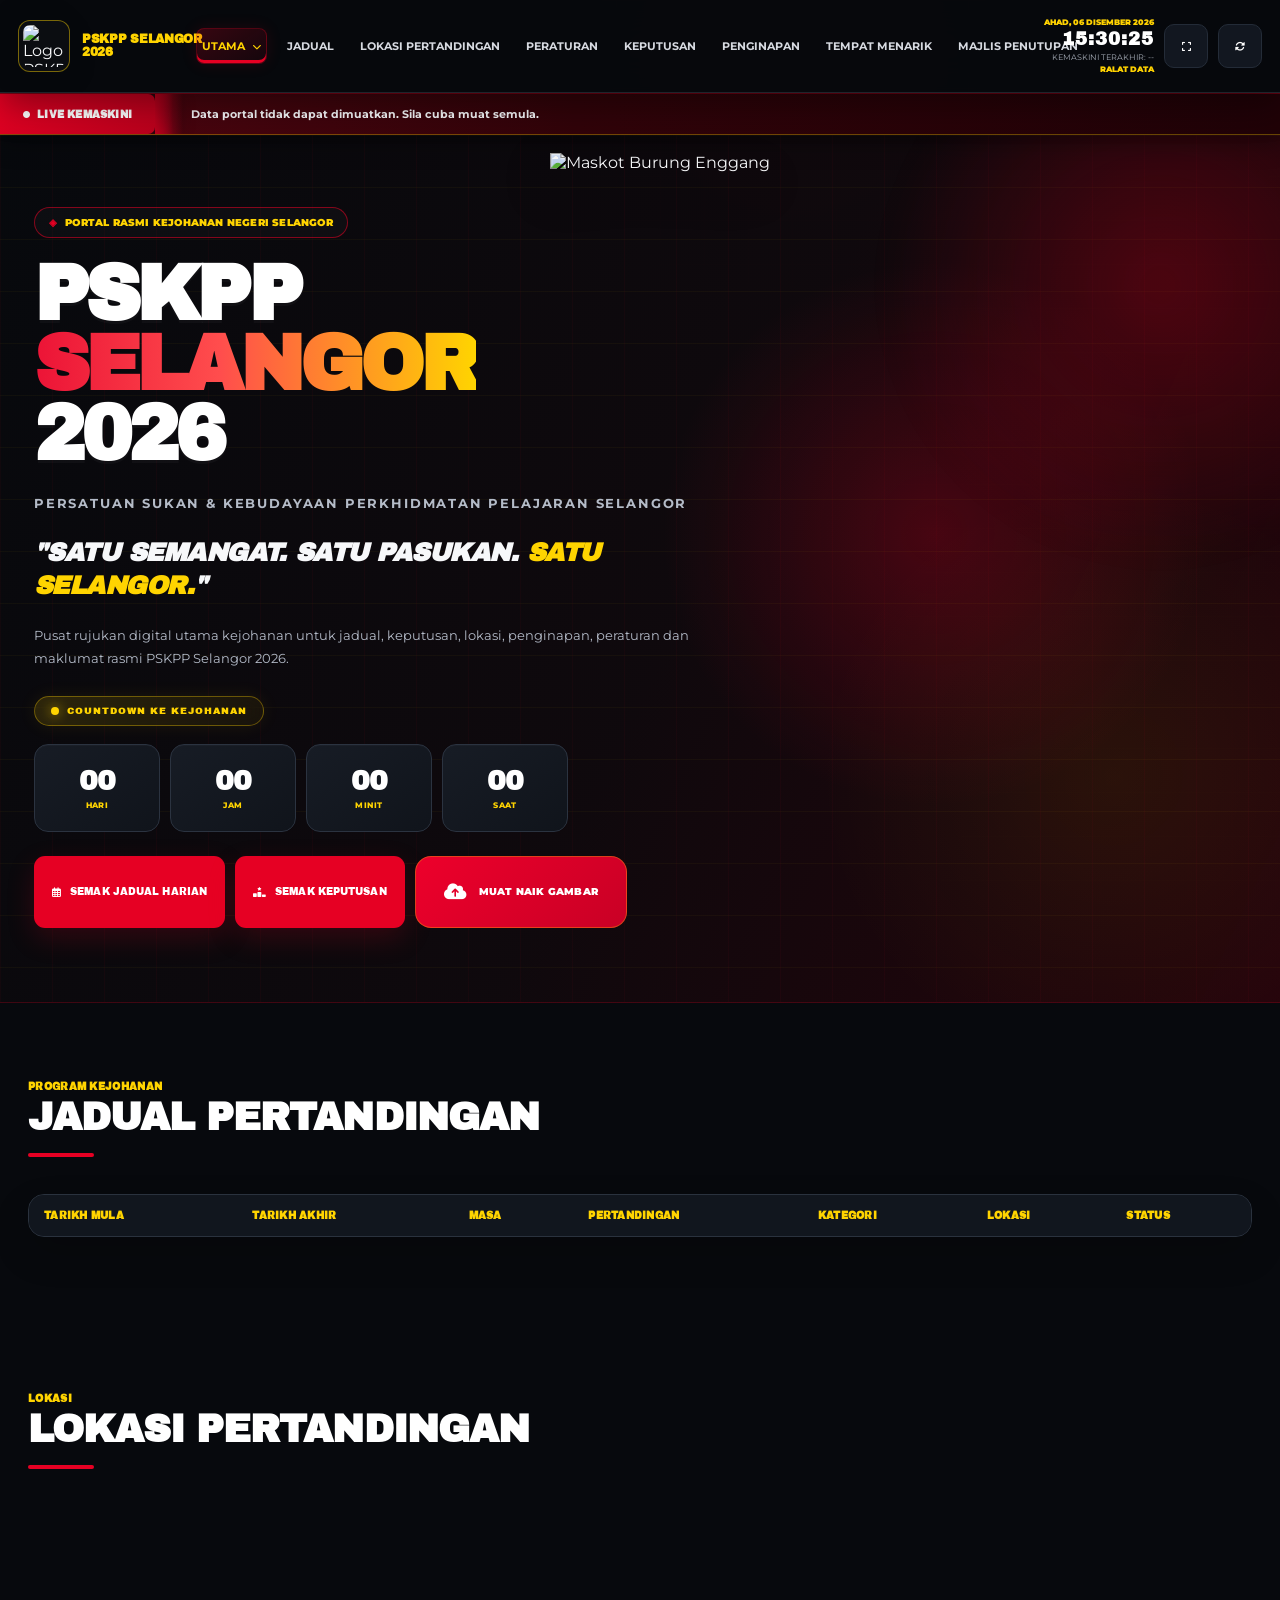
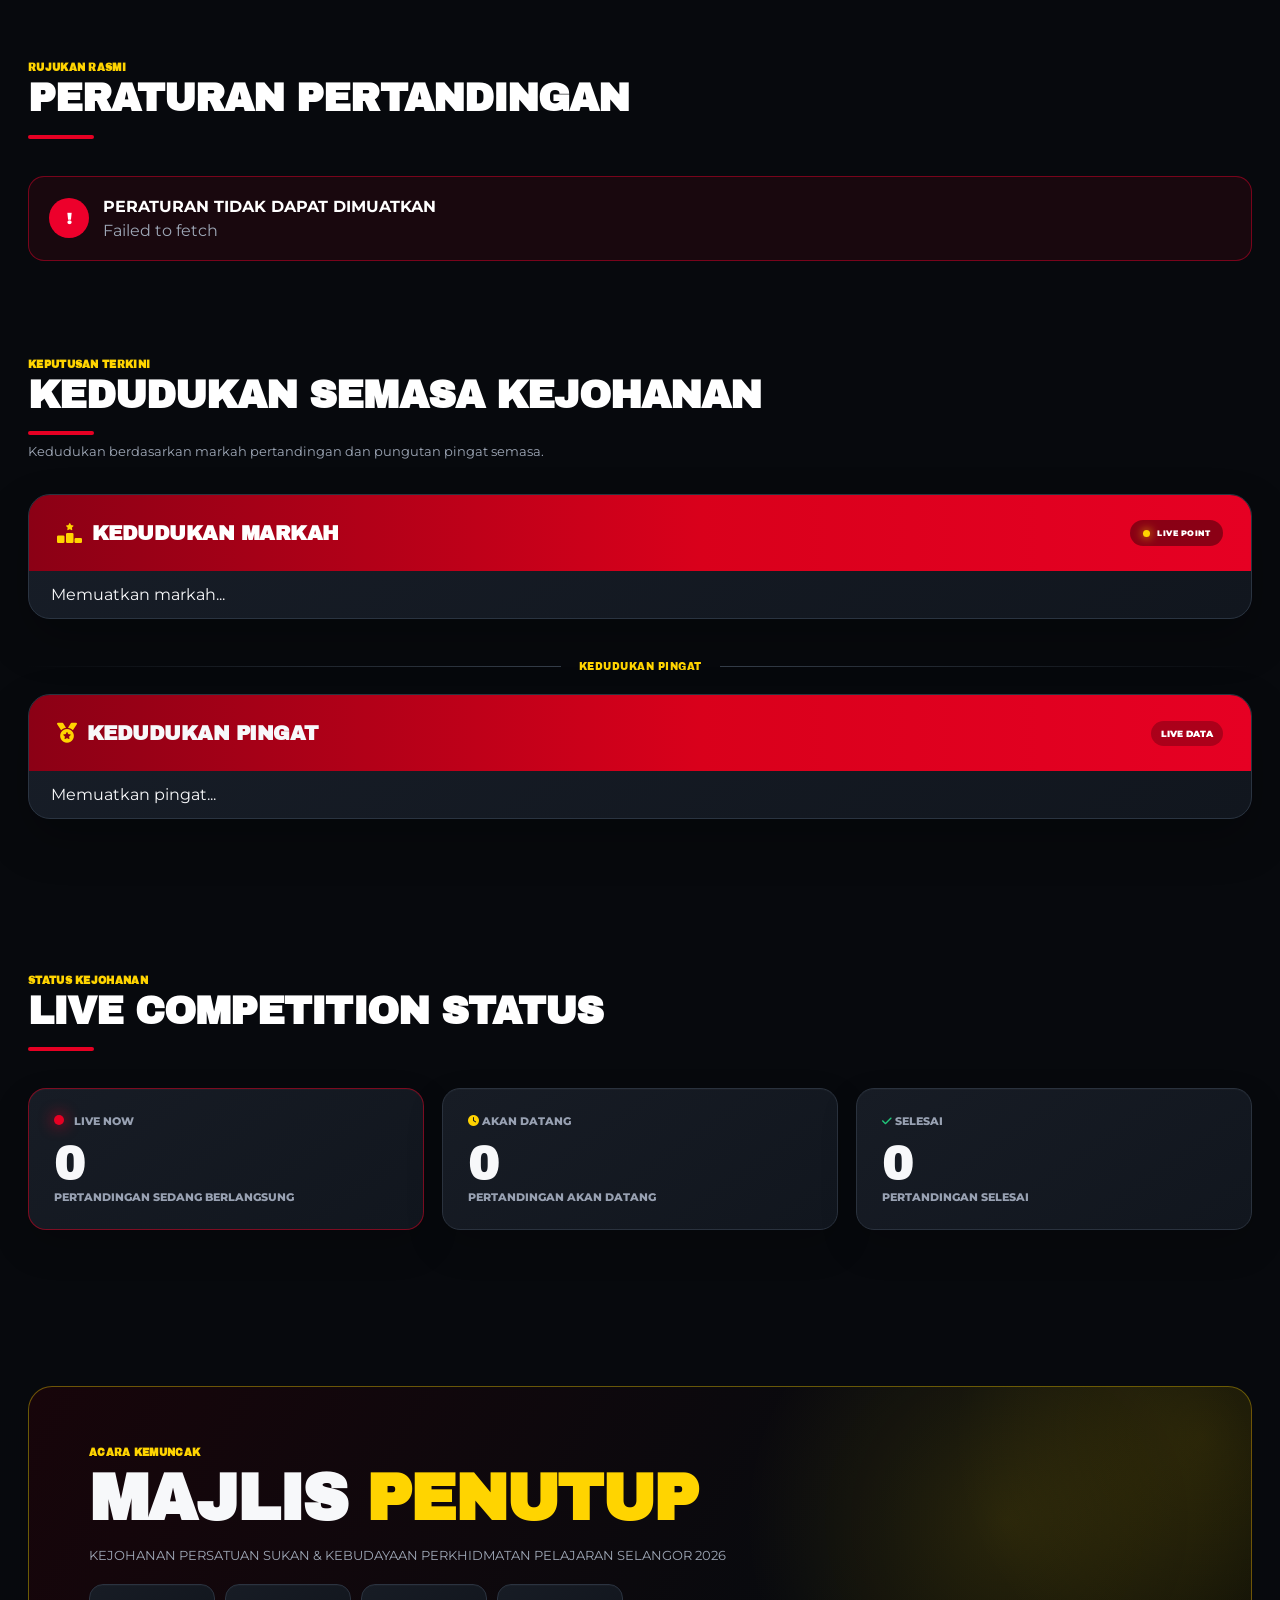
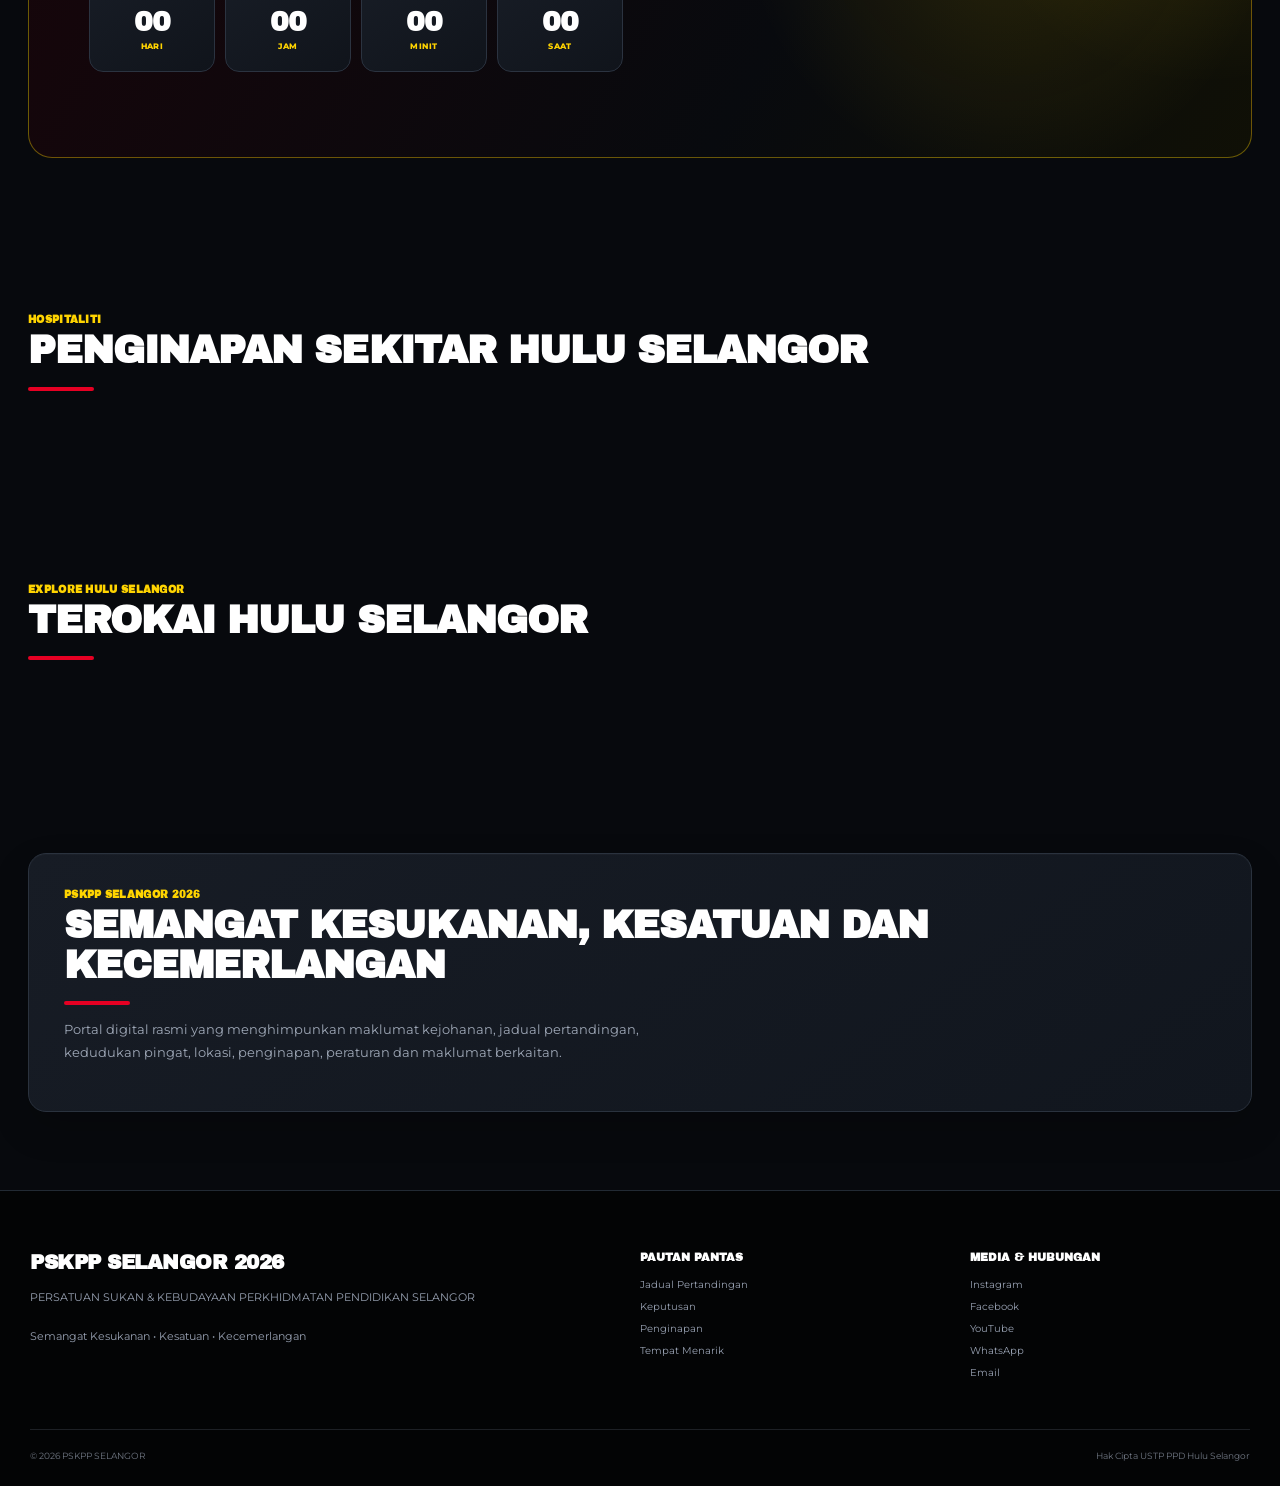
==== index.html @ d2228891 "Update index.html" ====
<!DOCTYPE html>

<html lang="ms">

<head>


  <meta charset="UTF-8">

  <meta name="viewport"
        content="width=device-width, initial-scale=1.0">

  <title>PSKPP SELANGOR 2026</title>

  <meta name="theme-color"
        content="#080A0F">

  <link rel="preconnect"
        href="https://fonts.googleapis.com">

  <link rel="preconnect"
        href="https://fonts.gstatic.com"
        crossorigin>

  <link href="https://fonts.googleapis.com/css2?family=Archivo+Black&family=Montserrat:wght@400;500;600;700;800;900&display=swap"
        rel="stylesheet">

  <link rel="stylesheet"
        href="https://cdnjs.cloudflare.com/ajax/libs/font-awesome/6.5.2/css/all.min.css">

<link rel="stylesheet" href="styles.css">
<link rel="stylesheet" href="rules.css">
<link rel="stylesheet" href="gallery.css">


<!-- GAYA KHUSUS SUBMENU UTAMA; TIDAK MENGUBAH styles.css -->
<style>
.pskpp-utama-menu { position:relative; display:flex; align-items:center; }
.pskpp-utama-link { display:inline-flex; align-items:center; gap:7px; }
.pskpp-utama-link .fa-chevron-down { font-size:9px; }
.pskpp-utama-dropdown {
  display:none; position:absolute; top:100%; left:0; z-index:9999;
  min-width:190px; padding:7px; background:#141922;
  border:1px solid rgba(255,212,0,.45); border-radius:10px;
  box-shadow:0 12px 26px rgba(0,0,0,.35);
}
.pskpp-utama-menu:hover .pskpp-utama-dropdown,
.pskpp-utama-menu:focus-within .pskpp-utama-dropdown { display:block; }
.main-nav .pskpp-utama-dropdown a {
  display:flex; align-items:center; gap:9px; padding:11px 12px;
  color:#ffd400; text-decoration:none; font-size:12px; font-weight:800;
  white-space:nowrap; border-radius:7px;
}
.main-nav .pskpp-utama-dropdown a:hover,
.main-nav .pskpp-utama-dropdown a:focus { background:rgba(255,212,0,.12); }
@media (max-width: 850px) {
  .pskpp-utama-menu { display:block; width:100%; }
  .pskpp-utama-dropdown {
    display:block; position:static; box-shadow:none;
    border:0; background:transparent; padding:0 0 0 12px;
    min-width:0;
  }
  .main-nav .pskpp-utama-dropdown a { font-size:12px; }
}
</style>

</head>


<body>


<!-- =====================================================
     HEADER
===================================================== -->

<header class="top-header">

  <div class="header-inner">

    <div class="brand">

      <img
  id="logo"
  class="brand-logo"
  src="https://drive.google.com/thumbnail?id=1MmjN7r1KJEkAQs1uYxjWOKMLKiEMuGg4&sz=w600"
  alt="Logo PSKPP Selangor 2026"
  loading="eager"
  fetchpriority="high"
>

        <div class="brand-title">
          PSKPP SELANGOR<br>
          2026
        </div>

      </div>

    </div>


    <div
      id="mobileMenu"
      class="mobile-menu"
      onclick="toggleMenu()">

      <i class="fa-solid fa-bars"></i>

    </div>


    <nav
  id="mainNav"
  class="main-nav">

  <!-- SUBMENU UTAMA: INFO PENTING (PDF GOOGLE DRIVE) -->
  <div class="pskpp-utama-menu">
    <a href="#utama" data-nav class="pskpp-utama-link">
      UTAMA <i class="fa-solid fa-chevron-down" aria-hidden="true"></i>
    </a>
    <div class="pskpp-utama-dropdown">
      <a href="info.html" class="pskpp-info-link">
        <i class="fa-solid fa-file-pdf" aria-hidden="true"></i>
        INFO PENTING
      </a>
    </div>
  </div>

  <a href="#jadual" data-nav>
    JADUAL
  </a>

  <a href="#venue" data-nav>
    LOKASI PERTANDINGAN
  </a>

  <a href="#peraturan" data-nav>
    PERATURAN
  </a>

  <a href="#keputusan" data-nav>
  KEPUTUSAN
</a>

  <a href="#penginapan" data-nav>
    PENGINAPAN
  </a>

  <a href="#tempat" data-nav>
    TEMPAT MENARIK
  </a>

  <a href="#penutup" data-nav>
    MAJLIS PENUTUPAN
  </a>

</nav>


    <div class="header-tools">

      <div class="clock-box">

        <div id="clockDate"
             class="clock-date">
          MEMUATKAN...
        </div>

        <div id="clockTime"
             class="clock-time">
          00:00:00
        </div>

        <div
  id="lastSync"
  style="
    font-size:8px;
    color:#A7ADB8;
    margin-top:2px;
  ">

  KEMASKINI TERAKHIR: --

</div>

<div
  id="syncStatus"
  style="
    font-size:8px;
    color:#FFD200;
    margin-top:2px;
    font-weight:800;
  ">

  AUTO-SYNC 30S

</div>

      </div>


      <button
        class="tool-btn"
        onclick="toggleFullscreen()"
        title="Paparan skrin penuh"
        aria-label="Paparan skrin penuh">

        <i class="fa-solid fa-expand"></i>

      </button>


      <button
        class="tool-btn"
        onclick="loadPortalData()"
        title="Muat semula data"
        aria-label="Muat semula data">

        <i class="fa-solid fa-rotate"></i>

      </button>

    </div>

  </div>

</header>


<!-- =====================================================
     NEWS TICKER
===================================================== -->

<section id="info"
         class="ticker">

  <div class="ticker-label">

    <i class="fa-solid fa-circle"
       style="font-size:7px;margin-right:7px">
    </i>

    LIVE KEMASKINI

  </div>


  <div class="ticker-window">

    <div id="tickerText"
         class="ticker-track">

      Memuatkan maklumat terkini...

    </div>

  </div>

</section>





<!-- =====================================================
     HERO
===================================================== -->

<main id="utama">

<section class="hero">

  <div class="hero-content">


    <div>

      <div class="hero-kicker">

        PORTAL RASMI KEJOHANAN NEGERI SELANGOR

      </div>


      <h1>
        PSKPP <span>SELANGOR</span><br>
        2026
      </h1>


      <div class="hero-org">

        PERSATUAN SUKAN & KEBUDAYAAN
        PERKHIDMATAN PELAJARAN SELANGOR

      </div>


      <div class="hero-slogan">

        "SATU SEMANGAT. SATU PASUKAN.
        <span>SATU SELANGOR.</span>"

      </div>

      <p class="hero-description">
        Pusat rujukan digital utama kejohanan untuk jadual, keputusan,
        lokasi, penginapan, peraturan dan maklumat rasmi PSKPP Selangor 2026.
      </p>

      <div
  id="eventStatus"
  class="event-status upcoming">

  COUNTDOWN KE KEJOHANAN

</div>

      <div class="countdown">

        <div class="time-card">

          <div id="days"
               class="time-number">
            00
          </div>

          <div class="time-label">
            HARI
          </div>

        </div>


        <div class="time-card">

          <div id="hours"
               class="time-number">
            00
          </div>

          <div class="time-label">
            JAM
          </div>

        </div>


        <div class="time-card">

          <div id="minutes"
               class="time-number">
            00
          </div>

          <div class="time-label">
            MINIT
          </div>

        </div>


        <div class="time-card">

          <div id="seconds"
               class="time-number">
            00
          </div>

          <div class="time-label">
            SAAT
          </div>

        </div>

      </div>

      <div class="hero-actions">

        <a class="hero-btn primary hero-quick-link" href="#jadual" aria-label="Semak jadual harian">
          <i class="fa-regular fa-calendar-days"></i>
          SEMAK JADUAL HARIAN
        </a>

        <a class="hero-btn primary hero-quick-link" href="#keputusan" aria-label="Semak keputusan">
          <i class="fa-solid fa-ranking-star"></i>
          SEMAK KEPUTUSAN
        </a>

  <!-- MUAT NAIK GAMBAR -->
  <button
    id="uploadPhotoBtn"
    class="gallery-upload-btn"
    type="button"
    aria-label="Muat naik gambar kejohanan">

    <i class="fa-solid fa-cloud-arrow-up"></i>

    <span>
      MUAT NAIK GAMBAR
    </span>

  </button>

</div>


    <div class="mascot-area">

      <div class="mascot-glow"></div>

 <img
  id="mascot"
  class="mascot"
  src="https://drive.google.com/thumbnail?id=1L2yv8dnALOXBXfp-MICV0wAuUsS2oMAT&sz=w1200"
  alt="Maskot Burung Enggang"
  loading="eager"
  fetchpriority="high"
>

      <div class="mascot-caption">
        MASKOT RASMI • PSKPP SELANGOR 2026
      </div>

    </div>

  </div>

</section>

<!-- =====================================================
     JADUAL
===================================================== -->

<section id="jadual"
         class="section">

  <div class="section-header">

    <div>

      <div class="section-kicker">
        PROGRAM KEJOHANAN
      </div>

      <div class="section-title">
        Jadual Pertandingan
      </div>

    </div>

  </div>


  <div class="filters">

    <input
      id="scheduleSearch"
      class="input-control"
      placeholder="Cari pertandingan..."
      oninput="renderSchedule()">


    <select
      id="filterSport"
      class="input-control"
      onchange="renderSchedule()">

      <option value="">
        Semua Pertandingan
      </option>

    </select>


    <select
      id="filterLocation"
      class="input-control"
      onchange="renderSchedule()">

      <option value="">
        Semua Lokasi
      </option>

    </select>


    <select
      id="filterDistrict"
      class="input-control"
      onchange="renderSchedule()">

      <option value="">
        Semua Daerah
      </option>

    </select>


    <select
      id="filterStatus"
      class="input-control"
      onchange="renderSchedule()">

      <option value="">
        Semua Status
      </option>

      <option value="LIVE">
        LIVE
      </option>

      <option value="AKAN DATANG">
        AKAN DATANG
      </option>

      <option value="SELESAI">
        SELESAI
      </option>

    </select>

  </div>


  <div class="table-wrapper">

    <table class="data-table">

      <thead>

        <tr>

          <th>TARIKH MULA</th>

          <th>TARIKH AKHIR</th>

          <th>MASA</th>

          <th>PERTANDINGAN</th>

          <th>KATEGORI</th>

          <th>LOKASI</th>

          <th>STATUS</th>

        </tr>

      </thead>

      <tbody id="scheduleBody">

      </tbody>

    </table>

  </div>

</section>

<!-- =====================================================
     VENUES
===================================================== -->

<section id="venue"
         class="section">

  <div class="section-header">

    <div>

      <div class="section-kicker">
        LOKASI
      </div>

      <div class="section-title">
        Lokasi Pertandingan
      </div>

    </div>

  </div>


  <div class="content-grid"
       id="venueGrid">

  </div>

</section>

<!-- =====================================================
     RULES
===================================================== -->

<section id="peraturan"
         class="section">

  <div class="section-header">

    <div>

      <div class="section-kicker">
        RUJUKAN RASMI
      </div>

      <div class="section-title">
        Peraturan Pertandingan
      </div>

    </div>

  </div>

  <!-- SCORECARD PERATURAN -->
  <div class="rules-grid"
     id="rulesCards">

    <div class="rules-loading">
      Memuatkan peraturan pertandingan...
    </div>

  </div>

</section>

<!-- =====================================================
     KEPUTUSAN TERKINI
     1. KEDUDUKAN MARKAH / POINT
     2. KEDUDUKAN PINGAT
===================================================== -->

<section id="keputusan"
         class="section results-section"
         style="padding-top:20px">

  <div class="section-header">

    <div>

      <div class="section-kicker">
        KEPUTUSAN TERKINI
      </div>

      <div class="section-title">
        Kedudukan Semasa Kejohanan
      </div>

      <div class="section-desc">
        Kedudukan berdasarkan markah pertandingan dan pungutan pingat semasa.
      </div>

    </div>

  </div>


  <!-- =================================================
       KEDUDUKAN MARKAH / POINT
  ================================================== -->

  <div class="result-block point-wrapper">

    <div class="result-header point-header">

      <h3>
        <i class="fa-solid fa-ranking-star"></i>
        KEDUDUKAN MARKAH
      </h3>

      <div class="result-live">
        <span></span>
        LIVE POINT
      </div>

    </div>


    <div id="pointList"
         class="point-list">

      Memuatkan markah...

    </div>

  </div>


  <!-- =================================================
       PEMISAH
  ================================================== -->

  <div class="result-divider">

    <span></span>

    KEDUDUKAN PINGAT

    <span></span>

  </div>


  <!-- =================================================
       KEDUDUKAN PINGAT
  ================================================== -->

  <div class="medal-wrapper">

    <div class="medal-header">

      <h3>
        <i class="fa-solid fa-medal"></i>
        KEDUDUKAN PINGAT
      </h3>

      <div class="medal-live">
        LIVE DATA
      </div>

    </div>


    <div id="medalList"
         class="medal-list">

      Memuatkan pingat...

    </div>

  </div>

</section>

<!-- =====================================================
     LIVE STATUS
===================================================== -->

<section class="section">

  <div class="section-header">

    <div>

      <div class="section-kicker">
        STATUS KEJOHANAN
      </div>

      <div class="section-title">
        Live Competition Status
      </div>

    </div>

  </div>


  <div class="status-grid">


    <div class="status-card live">

      <div class="status-label">

        <span class="status-dot"></span>

        LIVE NOW

      </div>

      <div id="liveCount"
           class="status-number">
        0
      </div>

      <div class="status-label">
        PERTANDINGAN SEDANG BERLANGSUNG
      </div>

    </div>


    <div class="status-card">

      <div class="status-label">

        <i class="fa-solid fa-clock"
           style="color:#FFD200">
        </i>

        AKAN DATANG

      </div>

      <div id="upcomingCount"
           class="status-number">
        0
      </div>

      <div class="status-label">
        PERTANDINGAN AKAN DATANG
      </div>

    </div>


    <div class="status-card">

      <div class="status-label">

        <i class="fa-solid fa-check"
           style="color:#20c77a">
        </i>

        SELESAI

      </div>

      <div id="completedCount"
           class="status-number">
        0
      </div>

      <div class="status-label">
        PERTANDINGAN SELESAI
      </div>

    </div>

  </div>

</section>
<!-- =====================================================
     CLOSING CEREMONY
===================================================== -->

<section id="penutup"
         class="section">

  <div class="closing">

    <div class="section-kicker">
      ACARA KEMUNCAK
    </div>

    <div class="closing-title">

      MAJLIS
      <span>PENUTUP</span>

    </div>

    <p class="section-desc">

      KEJOHANAN PERSATUAN SUKAN & KEBUDAYAAN
      PERKHIDMATAN PELAJARAN SELANGOR 2026

    </p>


    <div class="countdown">

      <div class="time-card">

        <div id="closeDays"
             class="time-number">
          00
        </div>

        <div class="time-label">
          HARI
        </div>

      </div>


      <div class="time-card">

        <div id="closeHours"
             class="time-number">
          00
        </div>

        <div class="time-label">
          JAM
        </div>

      </div>


      <div class="time-card">

        <div id="closeMinutes"
             class="time-number">
          00
        </div>

        <div class="time-label">
          MINIT
        </div>

      </div>


      <div class="time-card">

        <div id="closeSeconds"
             class="time-number">
          00
        </div>

        <div class="time-label">
          SAAT
        </div>

      </div>

    </div>


    <div id="closingInfo"
         style="margin-top:25px">

    </div>

  </div>

</section>



<!-- =====================================================
     ACCOMMODATION
===================================================== -->

<section id="penginapan"
         class="section">

  <div class="section-header">

    <div>

      <div class="section-kicker">
        HOSPITALITI
      </div>

      <div class="section-title">
        Penginapan Sekitar Hulu Selangor
      </div>

    </div>

  </div>


  <div class="content-grid"
       id="accommodationGrid">

  </div>

</section>



<!-- =====================================================
     PLACES
===================================================== -->

<section id="tempat"
         class="section">

  <div class="section-header">

    <div>

      <div class="section-kicker">
        EXPLORE HULU SELANGOR
      </div>

      <div class="section-title">
        Terokai Hulu Selangor
      </div>

    </div>

  </div>


  <div class="content-grid"
       id="placesGrid">

  </div>

</section>





<!-- =====================================================
     INFO
===================================================== -->

<section id="info-kejohanan"
         class="section">

  <div class="glass-card"
       style="padding:35px">

    <div class="section-kicker">
      PSKPP SELANGOR 2026
    </div>

    <div class="section-title">
      Semangat Kesukanan, Kesatuan dan Kecemerlangan
    </div>

    <p class="section-desc">

      Portal digital rasmi yang menghimpunkan
      maklumat kejohanan, jadual pertandingan,
      kedudukan pingat, lokasi, penginapan,
      peraturan dan maklumat berkaitan.

    </p>

  </div>

</section>

</main>



<!-- =====================================================
     FOOTER
===================================================== -->

<footer class="footer">

  <div class="footer-inner">


    <div>

      <div class="footer-brand">
        PSKPP SELANGOR 2026
      </div>

      <div class="footer-desc">

        PERSATUAN SUKAN & KEBUDAYAAN
        PERKHIDMATAN PENDIDIKAN SELANGOR

        <br><br>

        Semangat Kesukanan • Kesatuan • Kecemerlangan

      </div>

    </div>


    <div>

      <div class="footer-title">
        PAUTAN PANTAS
      </div>

      <div class="footer-links">

        <a href="#jadual">
          Jadual Pertandingan
        </a>

        <a href="#keputusan">
          Keputusan
        </a>

        <a href="#penginapan">
          Penginapan
        </a>

        <a href="#tempat">
          Tempat Menarik
        </a>

      </div>

    </div>


    <div>

      <div class="footer-title">
        MEDIA & HUBUNGAN
      </div>

      <div class="footer-links">

        <a id="instagramLink"
           href="#"
           target="_blank">
          Instagram
        </a>

        <a id="facebookLink"
           href="#"
           target="_blank">
          Facebook
        </a>

        <a id="youtubeLink"
           href="#"
           target="_blank">
          YouTube
        </a>

        <a id="whatsappLink"
           href="#"
           target="_blank">
          WhatsApp
        </a>

        <a id="emailLink"
           href="#">
          Email
        </a>

      </div>

    </div>

  </div>


  <div class="copyright">

    <div>
      © 2026 PSKPP SELANGOR
    </div>

    <div>
      Hak Cipta USTP PPD Hulu Selangor
    </div>

  </div>

</footer>

<script src="script.js"></script>
<script src="rules.js"></script>
<script src="gallery.js"></script>

</body>

</html>
---- styles.css ----
:root {
  --red: #D9001B;
  --deep-red: #8B0015;
  --yellow: #FFD200;

  --dark: #080A0F;
  --dark2: #11141B;
  --card: #181B22;

  --white: #FFFFFF;
  --muted: #A7ADB8;

  --border: rgba(255,255,255,.08);

  --gold: #FFD700;
  --silver: #C9CED6;
  --bronze: #CD7F32;
}

* {
  box-sizing: border-box;
}

html {
  scroll-behavior: smooth;
}

body {

  margin: 0;

  font-family:
    'Montserrat',
    'Poppins',
    Arial,
    sans-serif;

  background:
    radial-gradient(
      circle at 20% 0%,
      rgba(217,0,27,.12),
      transparent 35%
    ),
    var(--dark);

  color: var(--white);

  overflow-x: hidden;
}


/* ======================================
   SCROLLBAR
====================================== */

::-webkit-scrollbar {
  width: 8px;
}

::-webkit-scrollbar-track {
  background: var(--dark);
}

::-webkit-scrollbar-thumb {
  background: var(--red);
  border-radius: 20px;
}


/* ======================================
   HEADER
====================================== */

.top-header {

  position: sticky;

  top: 0;

  z-index: 9999;

  background:
    rgba(8,10,15,.94);

  backdrop-filter:
    blur(18px);

  border-bottom:
    1px solid var(--border);

  box-shadow:
    0 10px 40px rgba(0,0,0,.35);
}

.header-inner {

  max-width: 1500px;

  margin: auto;

  min-height: 82px;

  display: flex;

  align-items: center;

  justify-content: space-between;

  gap: 20px;

  padding: 10px 25px;
}


/* LOGO */

.brand {

  display: flex;

  align-items: center;

  gap: 13px;

  min-width: 280px;
}

.brand-logo {

  width: 60px;

  height: 60px;

  object-fit: contain;

  filter:
    drop-shadow(
      0 0 12px
      rgba(255,210,0,.25)
    );
}

.brand-title {

  font-weight: 900;

  font-size: 17px;

  letter-spacing: .5px;
}

.brand-subtitle {

  color: var(--muted);

  font-size: 9px;

  line-height: 1.5;

  letter-spacing: .5px;
}


/* NAVIGATION */

/* ======================================
   NAVIGATION ACTIVE + STICKY OFFSET
====================================== */

.main-nav a.active {
  color: var(--yellow);
  background: rgba(217,0,27,.16);
  box-shadow: inset 0 -2px 0 var(--yellow);
}

section[id],
main[id] {
  scroll-margin-top: 96px;
}



.main-nav {

  display: flex;

  align-items: center;

  justify-content: center;

  gap: 4px;

  flex: 1;
}

.main-nav a {

  color: #dce0e7;

  text-decoration: none;

  font-size: 11px;

  font-weight: 700;

  padding: 10px 9px;

  border-radius: 8px;

  transition: .25s;
}

.main-nav a:hover {

  background:
    rgba(217,0,27,.15);

  color: var(--yellow);
}


/* HEADER TOOLS */

.header-tools {

  display: flex;

  align-items: center;

  gap: 8px;
}

.clock-box {

  text-align: right;

  min-width: 145px;
}

.clock-date {

  font-size: 9px;

  color: var(--muted);

  font-weight: 700;
}

.clock-time {

  font-size: 19px;

  font-weight: 900;

  color: var(--yellow);

  letter-spacing: 1px;
}

.tool-btn {

  border: 1px solid var(--border);

  background:
    rgba(255,255,255,.04);

  color: white;

  border-radius: 8px;

  padding: 10px 12px;

  cursor: pointer;

  font-size: 10px;

  font-weight: 800;

  transition: .25s;
}

.tool-btn:hover {

  background: var(--red);

  border-color: var(--red);

  transform: translateY(-2px);
}


/* ======================================
   HERO
====================================== */

.hero {

  min-height: 600px;

  position: relative;

  overflow: hidden;

  display: flex;

  align-items: center;

  background:

    linear-gradient(
      110deg,
      #080A0F 0%,
      #11141B 45%,
      #25050A 100%
    );
}

.hero::before {

  content: "";

  position: absolute;

  inset: 0;

  background:

    repeating-linear-gradient(
      135deg,
      transparent 0,
      transparent 80px,
      rgba(217,0,27,.08) 81px,
      rgba(217,0,27,.08) 83px
    );

  opacity: .8;
}

.hero::after {

  content: "";

  position: absolute;

  width: 600px;

  height: 600px;

  right: -180px;

  top: -150px;

  background:
    radial-gradient(
      circle,
      rgba(217,0,27,.28),
      transparent 65%
    );

  filter: blur(15px);
}

.hero-content {

  position: relative;

  z-index: 2;

  max-width: 1500px;

  width: 100%;

  margin: auto;

  padding: 70px 30px;

  display: grid;

  grid-template-columns:
    1.1fr .9fr;

  align-items: center;
}

.hero-kicker {

  color: var(--yellow);

  font-weight: 900;

  font-size: 12px;

  letter-spacing: 3px;

  margin-bottom: 18px;
}

.hero h1 {

  font-size:
    clamp(38px, 5vw, 76px);

  line-height: .95;

  margin: 0;

  font-weight: 900;

  max-width: 850px;

  text-transform: uppercase;
}

.hero h1 span {

  color: var(--red);

  text-shadow:
    0 0 25px
    rgba(217,0,27,.35);
}

.hero-org {

  color: #d6d9df;

  font-size: 14px;

  margin-top: 22px;

  max-width: 650px;

  line-height: 1.7;
}

.hero-slogan {

  margin-top: 25px;

  font-size: 20px;

  font-weight: 900;

  letter-spacing: 1px;
}

.hero-slogan span {

  color: var(--yellow);
}


/* MASCOT */

.mascot-area {

  position: relative;

  display: flex;

  justify-content: center;

  align-items: center;
}

.mascot-glow {

  position: absolute;

  width: 400px;

  height: 400px;

  border-radius: 50%;

  background:
    radial-gradient(
      circle,
      rgba(255,210,0,.15),
      transparent 65%
    );

  filter: blur(20px);
}

.mascot {

  position: relative;

  width: min(470px, 80vw);

  max-height: 480px;

  object-fit: contain;

  z-index: 2;

  animation:
    floatingMascot 5s
    ease-in-out
    infinite;

  filter:
    drop-shadow(
      0 25px 35px
      rgba(0,0,0,.55)
    );
}

@keyframes floatingMascot {

  0%,100% {
    transform: translateY(0);
  }

  50% {
    transform: translateY(-12px);
  }
}


/* ======================================
   COUNTDOWN
====================================== */

.countdown {

  display: grid;

  grid-template-columns:
    repeat(4, minmax(80px, 130px));

  gap: 10px;

  margin-top: 35px;
}

.time-card {

  background:
    linear-gradient(
      145deg,
      rgba(255,255,255,.08),
      rgba(255,255,255,.025)
    );

  border:
    1px solid
    rgba(255,255,255,.1);

  border-radius: 12px;

  padding: 15px;

  text-align: center;

  backdrop-filter: blur(12px);
}

.time-number {

  font-size: 30px;

  font-weight: 900;

  color: white;
}

.time-label {

  font-size: 9px;

  color: var(--yellow);

  font-weight: 800;

  letter-spacing: 1px;
}


/* ======================================
   TICKER
====================================== */

.ticker {

  background: var(--red);

  height: 46px;

  display: flex;

  align-items: center;

  overflow: hidden;

  border-bottom:
    2px solid
    var(--yellow);
}

.ticker-label {

  position: relative;
  z-index: 3;
  flex-shrink: 0;

  background: var(--yellow);

  color: #111;

  height: 100%;

  padding: 0 22px;

  display: flex;

  align-items: center;

  font-size: 11px;

  font-weight: 900;
}



.ticker-window {
  flex: 1;
  min-width: 0;
  height: 100%;
  overflow: hidden;
  position: relative;
  display: flex;
  align-items: center;
}

.ticker-window::before {
  content: "";
  position: absolute;
  left: 0;
  top: 0;
  bottom: 0;
  width: 18px;
  z-index: 2;
  pointer-events: none;
  background: linear-gradient(90deg, var(--red), transparent);
}


.ticker-track {

  display: inline-block;
  width: max-content;
  padding-left: 100%;
  white-space: nowrap;

  animation:
    tickerMove 35s
    linear
    infinite;

  font-size: 12px;

  font-weight: 700;
}

@keyframes tickerMove {

  from {
    transform: translateX(0);
  }

  to {
    transform: translateX(-100%);
  }
}


/* ======================================
   GENERAL SECTION
====================================== */

.section {

  max-width: 1500px;

  margin: auto;

  padding: 75px 30px;
}

.section-header {

  display: flex;

  justify-content: space-between;

  align-items: end;

  gap: 20px;

  margin-bottom: 30px;
}

.section-kicker {

  color: var(--red);

  font-size: 11px;

  font-weight: 900;

  letter-spacing: 2px;
}

.section-title {

  font-size:
    clamp(25px,3vw,42px);

  font-weight: 900;

  margin: 5px 0;
}

.section-desc {

  color: var(--muted);

  max-width: 650px;

  font-size: 13px;

  line-height: 1.7;
}


/* ======================================
   QUICK ACCESS
====================================== */

.quick-grid {

  display: grid;

  grid-template-columns:
    repeat(7, 1fr);

  gap: 14px;
}

.quick-card {

  min-height: 145px;

  background:
    linear-gradient(
      145deg,
      #181B22,
      #101217
    );

  border:
    1px solid var(--border);

  border-radius: 15px;

  padding: 20px;

  text-decoration: none;

  color: white;

  position: relative;

  overflow: hidden;

  transition:
    transform .3s,
    border .3s,
    box-shadow .3s;
}

.quick-card::after {

  content: "";

  position: absolute;

  width: 80px;

  height: 80px;

  background: var(--red);

  opacity: .08;

  border-radius: 50%;

  right: -30px;

  bottom: -30px;
}

.quick-card:hover {

  transform: translateY(-6px);

  border-color:
    rgba(217,0,27,.6);

  box-shadow:
    0 15px 45px
    rgba(217,0,27,.15);
}

.quick-icon {

  font-size: 30px;

  margin-bottom: 18px;

  color: var(--yellow);
}

.quick-title {

  font-size: 12px;

  font-weight: 900;
}


/* ======================================
   GLASS CARD
====================================== */

.glass-card {

  background:
    linear-gradient(
      145deg,
      rgba(255,255,255,.06),
      rgba(255,255,255,.025)
    );

  border:
    1px solid var(--border);

  border-radius: 18px;

  box-shadow:
    0 20px 60px
    rgba(0,0,0,.25);

  backdrop-filter:
    blur(12px);
}


/* ======================================
   MEDAL STANDING
====================================== */

.medal-wrapper {

  background:
    linear-gradient(
      135deg,
      #0e1016,
      #181B22
    );

  border-radius: 20px;

  overflow: hidden;

  border:
    1px solid var(--border);
}

.medal-header {

  background:
    linear-gradient(
      90deg,
      var(--deep-red),
      var(--red)
    );

  padding: 20px 25px;

  display: flex;

  justify-content: space-between;

  align-items: center;
}

.medal-header h3 {

  margin: 0;

  font-size: 18px;

  font-weight: 900;
}

.medal-live {

  color: #fff;

  font-size: 9px;

  font-weight: 900;

  padding: 7px 10px;

  border-radius: 20px;

  background:
    rgba(0,0,0,.25);
}

.medal-list {

  padding: 15px;
}

.medal-row {

  display: grid;

  grid-template-columns:
    55px 1fr repeat(4, 90px);

  align-items: center;

  gap: 10px;

  padding: 15px;

  border-bottom:
    1px solid var(--border);
}

.medal-row:last-child {

  border-bottom: 0;
}

.rank {

  font-size: 25px;

  font-weight: 900;

  color: var(--yellow);
}

.team {

  font-weight: 900;

  font-size: 13px;
}

.medal-number {

  text-align: center;

  font-weight: 900;

  font-size: 17px;
}

.medal-number small {

  display: block;

  color: var(--muted);

  font-size: 8px;

  margin-top: 3px;
}

.total-medal {

  color: var(--yellow);

  font-size: 20px;
}


/* ======================================
   STATUS
====================================== */

.status-grid {

  display: grid;

  grid-template-columns:
    repeat(3,1fr);

  gap: 18px;
}

.status-card {

  padding: 25px;

  border-radius: 18px;

  background: var(--card);

  border:
    1px solid var(--border);

  position: relative;

  overflow: hidden;
}

.status-card.live {

  border-color:
    rgba(217,0,27,.5);
}

.status-dot {

  display: inline-block;

  width: 10px;

  height: 10px;

  border-radius: 50%;

  margin-right: 7px;

  background: var(--red);

  box-shadow:
    0 0 15px
    var(--red);

  animation:
    pulse 1.5s infinite;
}

@keyframes pulse {

  0% {
    transform: scale(.8);
    opacity: .6;
  }

  50% {
    transform: scale(1.2);
    opacity: 1;
  }

  100% {
    transform: scale(.8);
    opacity: .6;
  }
}

.status-number {

  font-size: 50px;

  font-weight: 900;

  margin-top: 12px;
}

.status-label {

  color: var(--muted);

  font-size: 11px;

  font-weight: 800;
}


/* ======================================
   TABLE
====================================== */

.table-wrapper {

  overflow-x: auto;

  border-radius: 16px;

  border: 1px solid var(--border);
}

.data-table {

  width: 100%;

  border-collapse: collapse;

  min-width: 850px;
}

.data-table th {

  background: #20232b;

  color: var(--yellow);

  font-size: 10px;

  padding: 15px;

  text-align: left;
}

.data-table td {

  padding: 15px;

  border-bottom:
    1px solid var(--border);

  font-size: 11px;

  color: #e5e7eb;
}

.data-table tr:hover {

  background:
    rgba(217,0,27,.06);
}


/* ======================================
   STATUS BADGE
====================================== */

.badge {

  display: inline-flex;

  align-items: center;

  gap: 5px;

  padding: 6px 10px;

  border-radius: 20px;

  font-size: 8px;

  font-weight: 900;
}

.badge-live {

  color: #fff;

  background: var(--red);
}

.badge-upcoming {

  color: #111;

  background: var(--yellow);
}

.badge-completed {

  color: #fff;

  background: #16804b;
}


/* ======================================
   FILTER
====================================== */

.filters {

  display: grid;

  grid-template-columns:
    repeat(5,1fr);

  gap: 10px;

  margin-bottom: 20px;
}

.input-control {

  background: #12151b;

  border:
    1px solid var(--border);

  color: white;

  border-radius: 9px;

  padding: 12px;

  outline: none;

  font-family: inherit;

  font-size: 11px;
}

.input-control:focus {

  border-color:
    var(--red);
}


/* ======================================
   SPORTS
====================================== */

.sports-grid {

  display: grid;

  grid-template-columns:
    repeat(4,1fr);

  gap: 16px;
}

.sport-card {

  min-height: 180px;

  padding: 22px;

  border-radius: 18px;

  background:
    linear-gradient(
      145deg,
      #1a1d24,
      #101217
    );

  border:
    1px solid var(--border);

  transition: .3s;

  position: relative;

  overflow: hidden;
}

.sport-card:hover {

  transform:
    translateY(-5px);

  border-color:
    rgba(255,210,0,.35);
}

.sport-icon {

  font-size: 40px;

  color: var(--yellow);

  margin-bottom: 20px;
}

.sport-name {

  font-weight: 900;

  font-size: 15px;
}

.sport-meta {

  color: var(--muted);

  font-size: 10px;

  margin-top: 8px;
}


/* ======================================
   CONTENT CARDS
====================================== */

.content-grid {

  display: grid;

  grid-template-columns:
    repeat(3,1fr);

  gap: 18px;
}

.content-card {

  background: var(--card);

  border:
    1px solid var(--border);

  border-radius: 18px;

  overflow: hidden;

  transition: .3s;
}

.content-card:hover {

  transform:
    translateY(-5px);

  border-color:
    rgba(217,0,27,.4);
}

.card-image {

  width: 100%;

  height: 190px;

  object-fit: cover;

  background:
    linear-gradient(
      135deg,
      #22252c,
      #0c0e13
    );
}

.card-body {

  padding: 20px;
}

.card-title {

  font-size: 15px;

  font-weight: 900;

  margin-bottom: 8px;
}

.card-text {

  color: var(--muted);

  font-size: 11px;

  line-height: 1.7;
}

.card-meta {

  color: var(--yellow);

  font-size: 9px;

  margin-top: 12px;

  font-weight: 800;
}


/* ======================================
   BUTTON
====================================== */

.btn-red {

  display: inline-flex;

  align-items: center;

  justify-content: center;

  gap: 7px;

  padding: 11px 16px;

  border-radius: 8px;

  background: var(--red);

  color: white;

  text-decoration: none;

  border: 0;

  cursor: pointer;

  font-size: 10px;

  font-weight: 900;

  transition: .25s;
}

.btn-red:hover {

  background:
    #f00020;

  transform:
    translateY(-2px);
}

.btn-yellow {

  display: inline-flex;

  align-items: center;

  justify-content: center;

  gap: 7px;

  padding: 11px 16px;

  border-radius: 8px;

  background: var(--yellow);

  color: #111;

  text-decoration: none;

  border: 0;

  cursor: pointer;

  font-size: 10px;

  font-weight: 900;
}


/* ======================================
   CLOSING CEREMONY
====================================== */

.closing {

  position: relative;

  overflow: hidden;

  border-radius: 25px;

  padding: 55px;

  background:

    linear-gradient(
      120deg,
      #190308,
      #0b0d12
    );

  border:
    1px solid
    rgba(255,210,0,.15);
}

.closing::before {

  content: "";

  position: absolute;

  width: 500px;

  height: 500px;

  right: -200px;

  top: -200px;

  border-radius: 50%;

  background:
    radial-gradient(
      circle,
      rgba(255,210,0,.1),
      transparent 70%
    );
}

.closing-title {

  font-size:
    clamp(30px,4vw,55px);

  font-weight: 900;

  margin: 10px 0;
}

.closing-title span {

  color: var(--yellow);
}


/* ======================================
   SEARCH
====================================== */

.search-box {

  max-width: 800px;

  margin: auto;

  position: relative;
}

.global-search {

  width: 100%;

  padding: 18px 22px;

  border-radius: 14px;

  border:
    1px solid var(--border);

  background: #12151b;

  color: white;

  outline: none;

  font-family: inherit;

  font-size: 13px;
}


/* ======================================
   FOOTER
====================================== */

.footer {

  background:
    #050609;

  border-top:
    1px solid var(--border);

  padding: 60px 30px 25px;
}

.footer-inner {

  max-width: 1500px;

  margin: auto;

  display: grid;

  grid-template-columns:
    2fr 1fr 1fr;

  gap: 50px;
}

.footer-brand {

  font-size: 20px;

  font-weight: 900;
}

.footer-desc {

  color: var(--muted);

  font-size: 11px;

  line-height: 1.8;

  max-width: 500px;

  margin-top: 15px;
}

.footer-title {

  font-size: 11px;

  color: var(--yellow);

  font-weight: 900;

  margin-bottom: 15px;
}

.footer-links {

  display: flex;

  flex-direction: column;

  gap: 9px;
}

.footer-links a {

  color: var(--muted);

  text-decoration: none;

  font-size: 10px;
}

.footer-links a:hover {

  color: white;
}

.copyright {

  max-width: 1500px;

  margin: 50px auto 0;

  padding-top: 20px;

  border-top:
    1px solid var(--border);

  color: #707783;

  font-size: 9px;

  display: flex;

  justify-content: space-between;
}


/* ======================================
   MOBILE
====================================== */

.mobile-menu {

  display: none;

  font-size: 25px;

  cursor: pointer;

  color: white;
}


@media(max-width:1200px) {

  .main-nav a {
    font-size: 9px;
    padding: 8px 6px;
  }

  .quick-grid {
    grid-template-columns:
      repeat(4,1fr);
  }

  .sports-grid {
    grid-template-columns:
      repeat(3,1fr);
  }
}


@media(max-width:900px) {

  .header-inner {
    min-height: 70px;
  }

  .mobile-menu {
    display: block;
  }

  .main-nav {

    display: none;

    position: absolute;

    top: 70px;

    left: 0;

    right: 0;

    background: #0b0d12;

    padding: 15px;

    flex-direction: column;

    border-bottom:
      1px solid var(--border);
  }

  .main-nav.active {
    display: flex;
  }

  .main-nav a {
    width: 100%;
    padding: 13px;
  }

  .clock-box {
    display: none;
  }

  .hero-content {

    grid-template-columns: 1fr;

    text-align: center;
  }

  .hero-org {
    margin-left: auto;
    margin-right: auto;
  }

  .countdown {
    justify-content: center;
  }

  .mascot-area {
    margin-top: 30px;
  }

  .filters {
    grid-template-columns:
      repeat(2,1fr);
  }

  .content-grid {
    grid-template-columns:
      repeat(2,1fr);
  }

  .footer-inner {
    grid-template-columns: 1fr 1fr;
  }
}


@media(max-width:600px) {

  .header-inner {
    padding: 8px 14px;
  }

  .brand {
    min-width: 0;
  }

  .brand-logo {
    width: 48px;
    height: 48px;
  }

  .brand-title {
    font-size: 12px;
  }

  .brand-subtitle {
    display: none;
  }

  .tool-btn {
    display: none;
  }

  .hero {
    min-height: auto;
  }

  .hero-content {
    padding:
      55px 20px;
  }

  .hero h1 {
    font-size: 38px;
  }

  .hero-slogan {
    font-size: 16px;
  }

  .countdown {
    grid-template-columns:
      repeat(2,1fr);

    max-width: 280px;

    margin-left: auto;
    margin-right: auto;
  }

  .quick-grid {
    grid-template-columns:
      repeat(2,1fr);
  }

  .section {
    padding:
      50px 18px;
  }

  .section-header {
    display: block;
  }

  .status-grid {
    grid-template-columns: 1fr;
  }

  .sports-grid {
    grid-template-columns:
      repeat(2,1fr);
  }

  .content-grid {
    grid-template-columns: 1fr;
  }

  .filters {
    grid-template-columns: 1fr;
  }

  .medal-row {
    grid-template-columns:
      35px 1fr repeat(4,45px);

    padding: 12px 8px;
  }

  .medal-number {
    font-size: 13px;
  }

  .medal-row .team {
    font-size: 10px;
  }

  .closing {
    padding: 35px 22px;
  }

  .footer-inner {
    grid-template-columns: 1fr;
  }

  .copyright {
    flex-direction: column;
    gap: 8px;
  }
}


/* ======================================
   EVENT STATUS
====================================== */

.event-status {
  display: inline-flex;
  align-items: center;
  justify-content: center;
  gap: 8px;

  margin-top: 20px;
  padding: 10px 16px;

  border-radius: 30px;

  font-size: 10px;
  font-weight: 900;
  letter-spacing: 1px;
  text-transform: uppercase;

  border:
    1px solid
    rgba(255,255,255,.1);

  backdrop-filter:
    blur(10px);

  transition:
    all .3s ease;
}


/* ======================================
   STATUS: SEBELUM KEJOHANAN
====================================== */

.event-status.upcoming {
  background:
    linear-gradient(
      135deg,
      rgba(255,210,0,.15),
      rgba(255,210,0,.05)
    );

  color:
    var(--yellow);

  border-color:
    rgba(255,210,0,.35);

  box-shadow:
    0 0 18px
    rgba(255,210,0,.08);
}

.event-status.upcoming::before {
  content: "";

  width: 8px;
  height: 8px;

  border-radius: 50%;

  background:
    var(--yellow);

  box-shadow:
    0 0 12px
    rgba(255,210,0,.7);
}


/* ======================================
   STATUS: LIVE
====================================== */

.event-status.live {
  background:
    linear-gradient(
      135deg,
      rgba(217,0,27,.30),
      rgba(139,0,21,.15)
    );

  color:
    #FFFFFF;

  border-color:
    rgba(217,0,27,.75);

  box-shadow:
    0 0 15px rgba(217,0,27,.20),
    0 0 35px rgba(217,0,27,.12);

  animation:
    eventLivePulse
    1.6s
    ease-in-out
    infinite;
}

.event-status.live::before {
  content: "";

  width: 8px;
  height: 8px;

  border-radius: 50%;

  background:
    #ff1435;

  box-shadow:
    0 0 8px #ff1435,
    0 0 18px rgba(255,20,53,.8);

  animation:
    liveDotPulse
    1.2s
    ease-in-out
    infinite;
}


/* ======================================
   STATUS: SELESAI
====================================== */

.event-status.completed {
  background:
    linear-gradient(
      135deg,
      rgba(32,199,122,.15),
      rgba(32,199,122,.05)
    );

  color:
    #20C77A;

  border-color:
    rgba(32,199,122,.35);

  box-shadow:
    0 0 18px
    rgba(32,199,122,.08);
}

.event-status.completed::before {
  content: "";

  width: 8px;
  height: 8px;

  border-radius: 50%;

  background:
    #20C77A;

  box-shadow:
    0 0 12px
    rgba(32,199,122,.65);
}


/* ======================================
   EVENT STATUS ANIMATION
====================================== */

@keyframes eventLivePulse {

  0%,
  100% {
    box-shadow:
      0 0 12px rgba(217,0,27,.18),
      0 0 25px rgba(217,0,27,.08);
  }

  50% {
    box-shadow:
      0 0 22px rgba(217,0,27,.45),
      0 0 45px rgba(217,0,27,.20);
  }
}

@keyframes liveDotPulse {

  0%,
  100% {
    transform:
      scale(.85);

    opacity:
      .65;
  }

  50% {
    transform:
      scale(1.3);

    opacity:
      1;
  }
}


/* ======================================
   EMPTY STATE
====================================== */

.empty-state {
  width: 100%;

  padding: 35px;

  text-align: center;

  color:
    var(--muted);

  font-size: 12px;

  line-height: 1.7;

  background:
    linear-gradient(
      145deg,
      rgba(255,255,255,.035),
      rgba(255,255,255,.015)
    );

  border:
    1px dashed
    rgba(255,255,255,.10);

  border-radius:
    14px;
}


/* ======================================
   RESPONSIVE EVENT STATUS
====================================== */

@media(max-width:900px) {

  .event-status {
    margin-left: auto;
    margin-right: auto;
  }
}

@media(max-width:600px) {

  .event-status {
    font-size: 9px;
    padding: 9px 13px;
    margin-top: 16px;
  }
}



/* ==========================================================
   PSKPP SELANGOR 2026 — PREMIUM SPORTS PORTAL V2
   Visual override only. Database / Apps Script structure stays.
========================================================== */

:root {
  --red: #E60023;
  --deep-red: #7A0012;
  --yellow: #FFD400;
  --dark: #07090D;
  --dark2: #0D1118;
  --card: #141922;
  --card2: #10151D;
  --white: #F7F8FA;
  --muted: #98A1B2;
  --border: rgba(148,163,184,.18);
  --display-font: 'Archivo Black', 'Montserrat', sans-serif;
  --body-font: 'Montserrat', Arial, sans-serif;
}

body {
  font-family: var(--body-font);
  background-color: var(--dark);
  background-image:
    linear-gradient(rgba(255,212,0,.035) 1px, transparent 1px),
    linear-gradient(90deg, rgba(230,0,35,.035) 1px, transparent 1px),
    radial-gradient(circle at 62% 8%, rgba(230,0,35,.14), transparent 30%),
    radial-gradient(circle at 86% 52%, rgba(255,212,0,.06), transparent 28%);
  background-size: 44px 44px, 44px 44px, auto, auto;
  background-attachment: fixed;
}

h1, h2, h3,
.brand-title,
.section-title,
.closing-title,
.footer-brand,
.sport-name,
.card-title,
.quick-title,
.status-number,
.time-number {
  font-family: var(--display-font);
  letter-spacing: -.025em;
}

/* HEADER */
.top-header {
  background: rgba(7,9,13,.96);
  border-bottom: 1px solid rgba(148,163,184,.18);
  box-shadow: 0 12px 35px rgba(0,0,0,.38);
}

.header-inner {
  max-width: 1450px;
  min-height: 76px;
  padding: 8px 24px;
  gap: 16px;
}

.brand {
  min-width: 260px;
  gap: 12px;
}

.brand-logo {
  width: 52px;
  height: 52px;
  padding: 4px;
  border: 1px solid rgba(255,212,0,.45);
  border-radius: 12px;
  background: rgba(255,255,255,.025);
  filter: drop-shadow(0 5px 18px rgba(0,0,0,.4));
}

.brand-title {
  color: var(--yellow);
  font-size: 14px;
  line-height: 1.05;
}

.brand-subtitle {
  margin-top: 4px;
  color: #A8AFBC;
  font-size: 8px;
  line-height: 1.45;
  font-weight: 600;
}

.main-nav {
  gap: 2px;
}

.main-nav a {
  color: #D5D8DE;
  font-size: 10px;
  font-weight: 800;
  padding: 10px 9px;
  border-radius: 8px;
  letter-spacing: .01em;
}

.main-nav a:hover,
.main-nav a.active {
  color: var(--yellow);
  background: rgba(230,0,35,.12);
  box-shadow: inset 0 -2px 0 var(--red);
}

.clock-date {
  color: var(--yellow);
  font-weight: 900;
  font-size: 8px;
}

.clock-time {
  font-family: var(--display-font);
  color: #FFF;
  font-size: 16px;
}

.tool-btn {
  width: 42px;
  height: 42px;
  padding: 0;
  display: grid;
  place-items: center;
  border-radius: 10px;
  background: #121720;
  border-color: #242C38;
}

/* TICKER */
.ticker {
  height: 42px;
  background: linear-gradient(90deg, #4E0610, #29040A);
  border-bottom: 1px solid rgba(230,0,35,.55);
}

.ticker-label {
  position: relative;
  z-index: 3;
  min-width: 150px;
  justify-content: center;
  padding: 0 20px;
  background: var(--red);
  color: #FFF;
  font-family: var(--display-font);
  font-size: 10px;
  letter-spacing: .02em;
  border-radius: 0 6px 6px 0;
  box-shadow: 12px 0 30px rgba(7,9,13,.75);
}

.ticker-track {
  position: relative;
  z-index: 1;
  padding-left: 36px;
  font-weight: 700;
  color: #F1F3F5;
}

/* HERO */
.hero {
  min-height: 690px;
  background:
    radial-gradient(circle at 73% 46%, rgba(230,0,35,.24), transparent 26%),
    radial-gradient(circle at 87% 74%, rgba(255,212,0,.06), transparent 23%),
    linear-gradient(115deg, rgba(7,9,13,.98) 0%, rgba(15,9,13,.98) 53%, rgba(39,4,11,.96) 100%);
  border-bottom: 1px solid rgba(230,0,35,.25);
}

.hero::before {
  background:
    linear-gradient(rgba(255,212,0,.035) 1px, transparent 1px),
    linear-gradient(90deg, rgba(230,0,35,.04) 1px, transparent 1px);
  background-size: 52px 52px;
  opacity: 1;
}

.hero-content {
  max-width: 1380px;
  grid-template-columns: 1.15fr .85fr;
  gap: 36px;
  padding: 72px 34px 74px;
}

.hero-kicker {
  display: inline-flex;
  align-items: center;
  gap: 8px;
  margin-bottom: 22px;
  padding: 8px 14px;
  border: 1px solid rgba(230,0,35,.55);
  border-radius: 999px;
  background: rgba(255,255,255,.025);
  color: var(--yellow);
  font-size: 10px;
  letter-spacing: .02em;
}

.hero-kicker::before {
  content: '◈';
  color: var(--red);
}

.hero h1 {
  max-width: 760px;
  font-family: var(--display-font);
  font-size: clamp(56px, 6vw, 96px);
  line-height: .91;
  letter-spacing: -.05em;
  text-transform: uppercase;
  color: #FFF;
  text-shadow: 0 3px 0 rgba(255,255,255,.03);
}

.hero h1 span {
  color: transparent;
  background: linear-gradient(90deg, #EC1336, #FF4D4D 42%, #FFD400 100%);
  -webkit-background-clip: text;
  background-clip: text;
  text-shadow: none;
}

.hero-org {
  max-width: 720px;
  margin-top: 22px;
  color: #B4BBC8;
  font-size: 13px;
  font-weight: 700;
  line-height: 1.7;
  letter-spacing: .14em;
  text-transform: uppercase;
}

.hero-slogan {
  margin-top: 22px;
  font-family: var(--display-font);
  font-size: clamp(17px, 2vw, 26px);
  font-style: italic;
  line-height: 1.3;
  letter-spacing: -.02em;
}

.hero-description {
  max-width: 680px;
  margin: 22px 0 0;
  color: #B4BBC8;
  font-size: 13px;
  line-height: 1.75;
}

.event-status {
  margin-top: 26px;
  padding: 9px 16px;
  font-family: var(--display-font);
  font-size: 9px;
}

.countdown {
  margin-top: 18px;
  grid-template-columns: repeat(4, 126px);
  gap: 10px;
}

.time-card {
  min-height: 88px;
  display: grid;
  place-content: center;
  background: linear-gradient(145deg, #171C25, #10141B);
  border: 1px solid #2B3340;
  border-radius: 14px;
  box-shadow: inset 0 1px 0 rgba(255,255,255,.025);
}

.time-number {
  font-size: 28px;
}

.time-label {
  margin-top: 4px;
  font-size: 8px;
  letter-spacing: .06em;
}

.hero-actions {
  display: flex;
  flex-wrap: wrap;
  gap: 10px;
  margin-top: 24px;
}

.hero-btn {
  min-height: 48px;
  display: inline-flex;
  align-items: center;
  gap: 9px;
  padding: 0 18px;
  border-radius: 11px;
  text-decoration: none;
  font-family: var(--display-font);
  font-size: 10px;
  letter-spacing: .01em;
  transition: transform .2s ease, box-shadow .2s ease, background .2s ease;
}

.hero-btn:hover {
  transform: translateY(-2px);
}

.hero-btn.primary {
  color: #FFF;
  background: var(--red);
  box-shadow: 0 10px 28px rgba(230,0,35,.18);
}

.hero-btn.secondary {
  color: #FFF;
  background: #151A23;
  border: 1px solid #354050;
}

.mascot-area {
  min-height: 570px;
}

.mascot-glow {
  width: 460px;
  height: 460px;
  border: 1px solid rgba(230,0,35,.35);
  background:
    radial-gradient(circle, rgba(230,0,35,.2), rgba(255,212,0,.04) 54%, transparent 68%);
  box-shadow:
    0 0 0 28px rgba(230,0,35,.035),
    0 0 0 56px rgba(255,212,0,.025);
}

.mascot {
  width: min(500px, 84vw);
  max-height: 535px;
  filter:
    drop-shadow(0 28px 40px rgba(0,0,0,.65))
    saturate(1.08)
    contrast(1.04);
}

.mascot-caption {
  position: absolute;
  z-index: 5;
  bottom: 14px;
  padding: 10px 26px;
  border: 1px solid rgba(255,212,0,.72);
  border-radius: 999px;
  background: rgba(7,9,13,.9);
  color: #FFF;
  font-family: var(--display-font);
  font-size: 9px;
  letter-spacing: .02em;
}

/* SECTIONS */
.section {
  max-width: 1380px;
  padding: 78px 28px;
}

.section-header {
  align-items: center;
  margin-bottom: 32px;
}

.section-kicker {
  color: var(--yellow);
  font-family: var(--display-font);
  font-size: 10px;
  letter-spacing: .03em;
}

.section-title {
  color: #FFF;
  font-size: clamp(28px, 3vw, 45px);
  line-height: 1.05;
  text-transform: uppercase;
}

.section-title::after {
  content: "";
  display: block;
  width: 66px;
  height: 4px;
  margin-top: 16px;
  border-radius: 999px;
  background: var(--red);
}

.section-desc {
  color: #9FA8B7;
}

/* SEARCH */
.search-box {
  max-width: 930px;
}

.global-search {
  min-height: 70px;
  padding: 0 24px 0 56px;
  background:
    linear-gradient(145deg, #151A23, #10141B);
  border: 1px solid #2B3340;
  border-radius: 16px;
  font-size: 13px;
  box-shadow: 0 18px 45px rgba(0,0,0,.22);
}

.search-box::before {
  content: '⌕';
  position: absolute;
  left: 20px;
  top: 50%;
  transform: translateY(-50%);
  color: var(--yellow);
  font-family: var(--display-font);
  font-size: 25px;
  z-index: 2;
}

/* QUICK ACCESS */
.quick-grid {
  grid-template-columns: repeat(7, 1fr);
  gap: 14px;
}

.quick-card {
  min-height: 148px;
  display: flex;
  flex-direction: column;
  justify-content: center;
  background: linear-gradient(145deg, #171C25, #11161E);
  border-color: #2A323E;
  border-radius: 16px;
  box-shadow: inset 0 1px 0 rgba(255,255,255,.025);
}

.quick-card:hover {
  transform: translateY(-5px);
  border-color: rgba(230,0,35,.72);
  box-shadow: 0 18px 42px rgba(0,0,0,.28), 0 0 28px rgba(230,0,35,.08);
}

.quick-icon {
  width: 50px;
  height: 50px;
  display: grid;
  place-items: center;
  margin-bottom: 15px;
  border: 1px solid rgba(230,0,35,.42);
  border-radius: 13px;
  background: #10151D;
  color: var(--yellow);
  font-size: 22px;
}

.quick-title {
  font-size: 11px;
}

/* ALL CARDS */
.glass-card,
.content-card,
.sport-card,
.status-card,
.medal-wrapper,
.table-wrapper {
  background: linear-gradient(145deg, #171C25, #11161E);
  border-color: #2A323E;
  box-shadow: inset 0 1px 0 rgba(255,255,255,.025), 0 16px 36px rgba(0,0,0,.18);
}

.content-card,
.sport-card,
.status-card {
  border-radius: 18px;
}

.content-card:hover,
.sport-card:hover {
  border-color: rgba(230,0,35,.58);
  box-shadow: 0 18px 42px rgba(0,0,0,.26), 0 0 22px rgba(230,0,35,.07);
}

.card-title,
.sport-name {
  font-size: 15px;
  text-transform: uppercase;
}

.card-text,
.sport-meta {
  color: #A6AFBD;
}

/* MEDALS */
.medal-wrapper {
  border-radius: 20px;
}

.medal-header {
  background: linear-gradient(90deg, #8A0014, #E60023);
}

.medal-header h3 {
  font-family: var(--display-font);
}

.medal-row {
  min-height: 74px;
}

.rank {
  font-family: var(--display-font);
}

/* STATUS */
.status-number {
  font-size: 46px;
}

.status-card.live {
  border-color: rgba(230,0,35,.5);
}

/* FILTERS / TABLE */
.input-control {
  min-height: 44px;
  background: #151A23;
  border-color: #2B3340;
  border-radius: 10px;
}

.data-table th {
  background: #11161E;
  color: var(--yellow);
  font-family: var(--display-font);
  letter-spacing: .025em;
}

.data-table td {
  color: #D5D8DE;
}

/* BUTTONS */
.btn-red,
.btn-yellow {
  min-height: 42px;
  border-radius: 10px;
  font-family: var(--display-font);
  letter-spacing: .01em;
}

.btn-red {
  background: var(--red);
}

.btn-yellow {
  background: var(--yellow);
}

/* CLOSING CEREMONY */
.closing {
  padding: 60px;
  border-radius: 24px;
  background:
    radial-gradient(circle at 80% 36%, rgba(255,212,0,.12), transparent 26%),
    linear-gradient(120deg, #17050A, #080A0E 62%, #101006);
  border-color: rgba(255,212,0,.38);
}

.closing-title {
  max-width: 850px;
  font-size: clamp(40px, 5vw, 70px);
  line-height: .98;
}

/* FOOTER */
.footer {
  background: #030405;
  border-top-color: #222A34;
}

.footer-inner {
  max-width: 1380px;
}

.footer-brand {
  color: #FFF;
}

.footer-title {
  font-family: var(--display-font);
  color: #FFF;
}

.footer-links a:hover {
  color: var(--yellow);
}

/* MOBILE / TABLET */
@media (max-width: 1200px) {
  .brand { min-width: 220px; }
  .brand-title { font-size: 12px; }
  .main-nav a { font-size: 9px; padding: 9px 7px; }
  .quick-grid { grid-template-columns: repeat(4,1fr); }
  .countdown { grid-template-columns: repeat(4, minmax(90px, 1fr)); }
}

@media (max-width: 900px) {
  .hero-content {
    grid-template-columns: 1fr;
    text-align: left;
  }
  .hero-org,
  .hero-description {
    margin-left: 0;
    margin-right: 0;
  }
  .hero-actions,
  .countdown {
    justify-content: flex-start;
  }
  .mascot-area {
    min-height: 470px;
  }
  .mascot-caption {
    bottom: 0;
  }
}

@media (max-width: 600px) {
  .hero-content {
    padding: 48px 18px 58px;
  }
  .hero h1 {
    font-size: 48px;
  }
  .hero-org {
    font-size: 10px;
    letter-spacing: .08em;
  }
  .hero-slogan {
    font-size: 17px;
  }
  .hero-description {
    font-size: 11px;
  }
  .countdown {
    grid-template-columns: repeat(2,1fr);
    max-width: 100%;
  }
  .time-card {
    min-height: 82px;
  }
  .hero-actions {
    flex-direction: column;
  }
  .hero-btn {
    width: 100%;
    justify-content: center;
  }
  .quick-grid,
  .sports-grid,
  .content-grid {
    grid-template-columns: 1fr;
  }
  .section {
    padding: 54px 16px;
  }
  .closing {
    padding: 34px 20px;
  }
}



/* ==========================================================
   TOP LIVE TICKER — STICKY BELOW MAIN MENU
========================================================== */

.top-header {
  position: sticky;
  top: 0;
  z-index: 10000;
}

/* ticker sentiasa tepat di bawah header */
.ticker {
  position: sticky;
  top: 76px;
  z-index: 9999;

  width: 100%;
  height: 42px;

  display: flex;
  align-items: center;

  overflow: hidden;

  background:
    linear-gradient(
      90deg,
      #520510 0%,
      #310309 45%,
      #200207 100%
    );

  border-top:
    1px solid rgba(230,0,35,.35);

  border-bottom:
    1px solid rgba(255,212,0,.32);

  box-shadow:
    0 8px 25px rgba(0,0,0,.34);
}

.ticker-label {
  position: relative;
  z-index: 5;

  flex: 0 0 auto;

  min-width: 155px;
  height: 100%;

  display: flex;
  align-items: center;
  justify-content: center;

  padding: 0 20px;

  background:
    linear-gradient(
      135deg,
      #E60023,
      #B9001C
    );

  color: #FFFFFF;

  font-family:
    var(--display-font);

  font-size: 10px;
  font-weight: 900;

  letter-spacing: .02em;

  white-space: nowrap;

  border-radius:
    0 7px 7px 0;

  box-shadow:
    12px 0 25px
    rgba(7,9,13,.88);
}

/* ruang klip teks bergerak */
.ticker-track {
  position: relative;
  z-index: 1;

  flex: 1;

  min-width: 0;

  padding-left: 36px;

  white-space: nowrap;

  color: #F7F8FA;

  font-size: 11px;
  font-weight: 700;

  animation:
    tickerMove 35s linear infinite;

  will-change: transform;
}

/*
 * Label berada di atas ticker-track.
 * Oleh sebab parent .ticker overflow:hidden,
 * teks yang bergerak akan hilang sebelum
 * memasuki kawasan LIVE KEMASKINI.
 */
.ticker-label::after {
  content: "";

  position: absolute;

  right: -28px;
  top: 0;

  width: 28px;
  height: 100%;

  background:
    linear-gradient(
      90deg,
      rgba(185,0,28,1),
      rgba(49,3,9,0)
    );

  pointer-events: none;
}

/* Bila pointer berada pada ticker, hentikan seketika */
.ticker:hover .ticker-track {
  animation-play-state: paused;
}

/* Pastikan anchor INFO TERKINI tidak terlindung sticky header */
#info {
  scroll-margin-top: 118px;
}

@media(max-width:900px) {

  .ticker {
    top: 70px;
  }

  .ticker-label {
    min-width: 132px;
    padding: 0 14px;
    font-size: 9px;
  }

  .ticker-track {
    font-size: 10px;
    padding-left: 26px;
  }

}

@media(max-width:600px) {

  .ticker {
    top: 64px;
    height: 38px;
  }

  .ticker-label {
    min-width: 112px;
    padding: 0 10px;
    font-size: 8px;
  }

  .ticker-track {
    font-size: 9px;
    padding-left: 20px;
  }

}



/* ==========================================================
   FINAL CLEAN OVERRIDES — PSKPP SELANGOR 2026
   Letak paling bawah supaya mengatasi gaya lama
========================================================== */

/* ----------------------------------------------------------
   HEADER: LOGO + MENU + JAM KEKAL SATU BARIS
---------------------------------------------------------- */

.top-header {
  position: sticky !important;
  top: 0 !important;
  z-index: 10000 !important;
  width: 100% !important;
}

.header-inner {
  width: 100% !important;
  max-width: 1920px !important;
  min-height: 78px !important;

  margin: 0 auto !important;
  padding: 8px 18px !important;

  display: flex !important;
  align-items: center !important;
  justify-content: flex-start !important;

  gap: 14px !important;
  flex-wrap: nowrap !important;
}

.brand {
  flex: 0 0 auto !important;
  min-width: 300px !important;
  max-width: 360px !important;

  display: flex !important;
  align-items: center !important;
  gap: 12px !important;
}

.brand-logo {
  flex: 0 0 auto !important;
  width: 54px !important;
  height: 54px !important;
  object-fit: contain !important;
}

.main-nav {
  flex: 1 1 auto !important;
  min-width: 0 !important;

  display: flex !important;
  align-items: center !important;
  justify-content: center !important;

  gap: 2px !important;
  flex-wrap: nowrap !important;
}

.main-nav a {
  flex: 0 0 auto !important;
  white-space: nowrap !important;

  padding: 9px 7px !important;

  color: #D7DAE1 !important;
  background: transparent !important;

  border: 1px solid transparent !important;

  box-shadow: none !important;

  font-size: 9px !important;
  font-weight: 800 !important;
}

.main-nav a:hover {
  color: var(--yellow) !important;
  background: rgba(255,212,0,.05) !important;
  box-shadow: none !important;
}

.main-nav a.active {
  color: var(--yellow) !important;

  background:
    linear-gradient(
      145deg,
      rgba(230,0,35,.22),
      rgba(120,0,18,.12)
    ) !important;

  border-color:
    rgba(230,0,35,.28) !important;

  box-shadow:
    inset 0 -3px 0 var(--red),
    0 0 16px rgba(230,0,35,.12) !important;
}

.header-tools {
  flex: 0 0 auto !important;

  display: flex !important;
  align-items: center !important;

  gap: 8px !important;

  margin-left: auto !important;

  white-space: nowrap !important;
}

.clock-box {
  flex: 0 0 auto !important;

  min-width: 150px !important;

  text-align: right !important;

  white-space: nowrap !important;
}

.clock-date,
#clockDate {
  display: block !important;

  color: var(--yellow) !important;

  font-size: 8px !important;
  font-weight: 900 !important;

  line-height: 1.25 !important;

  white-space: nowrap !important;
}

.clock-time,
#clockTime {
  display: block !important;

  margin-top: 2px !important;

  color: #FFF !important;

  font-size: 17px !important;
  font-weight: 900 !important;

  line-height: 1 !important;
}

#lastSync,
#syncStatus {
  white-space: nowrap !important;
}


/* ----------------------------------------------------------
   HILANGKAN SEMUA FILTER JADUAL
---------------------------------------------------------- */

.filters,
.schedule-filters,
#scheduleSearch,
#filterSport,
#filterLocation,
#filterDistrict,
#filterStatus {
  display: none !important;
}


/* ----------------------------------------------------------
   VENUE SCORECARDS
---------------------------------------------------------- */

#venueGrid {
  display: grid !important;
  grid-template-columns:
    repeat(4, minmax(0, 1fr)) !important;

  gap: 20px !important;
}

.venue-scorecard {
  min-width: 0 !important;
  min-height: 470px !important;

  padding: 22px !important;

  display: flex !important;
  flex-direction: column !important;

  overflow: hidden !important;

  background:
    linear-gradient(
      145deg,
      #171D27,
      #11161E
    ) !important;

  border:
    1px solid #2A3441 !important;

  border-radius:
    20px !important;

  box-shadow:
    0 16px 38px rgba(0,0,0,.22) !important;

  transition:
    transform .25s ease,
    border-color .25s ease,
    box-shadow .25s ease !important;
}

.venue-scorecard:hover {
  transform:
    translateY(-5px) !important;

  border-color:
    rgba(255,212,0,.48) !important;

  box-shadow:
    0 22px 45px rgba(0,0,0,.30),
    0 0 24px rgba(255,212,0,.05) !important;
}

/* Gambar sukan kecil dan kemas */
.venue-sport-image {
  width: 100% !important;
  height: 115px !important;
  min-height: 115px !important;

  margin: 0 0 18px 0 !important;
  padding: 6px !important;

  display: flex !important;
  align-items: center !important;
  justify-content: center !important;

  overflow: hidden !important;

  background: transparent !important;
}

.venue-sport-image img {
  width: auto !important;
  height: 92px !important;

  max-width: 125px !important;
  max-height: 92px !important;

  display: block !important;

  object-fit: contain !important;
  object-position: center !important;

  filter:
    drop-shadow(
      0 7px 8px rgba(0,0,0,.38)
    ) !important;

  transition:
    transform .25s ease !important;
}

.venue-scorecard:hover
.venue-sport-image img {
  transform:
    scale(1.04) !important;
}

.venue-sport-placeholder {
  width: 66px !important;
  height: 66px !important;

  display: grid !important;
  place-items: center !important;

  border-radius: 50% !important;

  color: var(--yellow) !important;
  background:
    rgba(255,212,0,.08) !important;

  font-size: 22px !important;
}

.venue-score-sport {
  color: var(--yellow) !important;

  font-family: var(--display-font) !important;

  font-size: 15px !important;
  font-weight: 900 !important;

  line-height: 1.25 !important;

  text-transform: uppercase !important;
}

.venue-category-badge {
  align-self: flex-start !important;

  margin-top: 8px !important;

  padding: 5px 9px !important;

  border:
    1px solid rgba(255,212,0,.18) !important;

  border-radius: 999px !important;

  color: #E5E7EB !important;
  background: rgba(255,255,255,.035) !important;

  font-size: 8px !important;
  font-weight: 800 !important;

  text-transform: uppercase !important;
}

.venue-score-address {
  margin-top: 15px !important;

  display: flex !important;
  align-items: flex-start !important;

  gap: 8px !important;

  color: #AAB2BF !important;

  font-size: 10px !important;
  line-height: 1.55 !important;
}

.venue-score-address i {
  margin-top: 3px !important;
  color: var(--red) !important;
}

.venue-score-meta {
  margin-top: 18px !important;

  display: flex !important;
  flex-direction: column !important;

  gap: 11px !important;
}

.venue-date-row,
.venue-time-row {
  display: flex !important;
  align-items: flex-start !important;

  gap: 9px !important;

  color: #AAB2BF !important;
}

.venue-date-row > i,
.venue-time-row > i {
  width: 18px !important;

  margin-top: 3px !important;

  color: var(--yellow) !important;

  font-size: 12px !important;
}

.venue-date-row > div,
.venue-time-row > div {
  display: flex !important;
  flex-direction: column !important;

  gap: 3px !important;
}

.venue-meta-label {
  color: #737C8A !important;

  font-size: 7px !important;
  font-weight: 900 !important;

  letter-spacing: .7px !important;
}

.venue-date-row strong,
.venue-time-row strong {
  color: #FFFFFF !important;

  font-size: 10px !important;
  font-weight: 700 !important;

  line-height: 1.45 !important;
}

.venue-score-map {
  margin-top: auto !important;

  min-height: 48px !important;

  display: flex !important;
  align-items: center !important;
  justify-content: center !important;

  gap: 8px !important;

  padding: 0 12px !important;

  border:
    1px solid rgba(255,212,0,.35) !important;

  border-radius: 11px !important;

  color: var(--yellow) !important;

  background:
    rgba(255,212,0,.07) !important;

  text-decoration: none !important;

  font-size: 9px !important;
  font-weight: 900 !important;

  transition: .2s ease !important;
}

.venue-score-map:hover {
  color: #111 !important;
  background: var(--yellow) !important;

  transform:
    translateY(-2px) !important;
}

.venue-score-map.disabled {
  opacity: .4 !important;
  cursor: default !important;
}


/* ----------------------------------------------------------
   ACCOMMODATION SCORECARDS
---------------------------------------------------------- */

#accommodationGrid {
  display: grid !important;

  grid-template-columns:
    repeat(3, minmax(0, 1fr)) !important;

  gap: 22px !important;
}

.stay-card {
  overflow: hidden !important;

  display: flex !important;
  flex-direction: column !important;

  min-height: 430px !important;

  background:
    linear-gradient(
      145deg,
      #171D27,
      #10151D
    ) !important;

  border:
    1px solid #2B3543 !important;

  border-radius:
    20px !important;

  box-shadow:
    0 18px 40px rgba(0,0,0,.22) !important;

  transition:
    transform .25s ease,
    border-color .25s ease,
    box-shadow .25s ease !important;
}

.stay-card:hover {
  transform:
    translateY(-6px) !important;

  border-color:
    rgba(255,212,0,.60) !important;

  box-shadow:
    0 24px 50px rgba(0,0,0,.34),
    0 0 28px rgba(255,212,0,.05) !important;
}

.stay-image-area {
  position: relative !important;

  height: 205px !important;

  overflow: hidden !important;

  background:
    radial-gradient(
      circle at center,
      rgba(255,212,0,.10),
      transparent 60%
    ),
    #10151D !important;
}

.stay-image {
  width: 100% !important;
  height: 100% !important;

  display: block !important;

  object-fit: cover !important;

  transition:
    transform .4s ease !important;
}

.stay-card:hover
.stay-image {
  transform:
    scale(1.04) !important;
}

.stay-image-placeholder {
  width: 100% !important;
  height: 100% !important;

  display: grid !important;
  place-items: center !important;

  color: var(--yellow) !important;

  font-size: 52px !important;

  background:
    linear-gradient(
      145deg,
      #17202C,
      #10151D
    ) !important;
}

.stay-type {
  position: absolute !important;

  top: 14px !important;
  left: 14px !important;

  padding: 7px 12px !important;

  border-radius: 999px !important;

  color: #111 !important;
  background: var(--yellow) !important;

  font-size: 8px !important;
  font-weight: 900 !important;
}

.stay-body {
  flex: 1 !important;

  padding: 21px !important;

  display: flex !important;
  flex-direction: column !important;
}

.stay-name {
  margin: 0 !important;

  color: #FFF !important;

  font-family: var(--display-font) !important;

  font-size: 17px !important;
  line-height: 1.25 !important;

  text-transform: uppercase !important;
}

.stay-location,
.stay-phone {
  margin-top: 11px !important;

  display: flex !important;
  align-items: flex-start !important;

  gap: 8px !important;

  color: #AEB6C4 !important;

  font-size: 10px !important;
  line-height: 1.5 !important;
}

.stay-location i {
  margin-top: 2px !important;
  color: var(--yellow) !important;
}

.stay-phone i {
  color: #18CF78 !important;
}

.stay-actions {
  margin-top: auto !important;

  padding-top: 22px !important;

  display: grid !important;

  grid-template-columns:
    1.2fr 1fr !important;

  gap: 9px !important;
}

.stay-btn {
  min-height: 47px !important;

  display: flex !important;
  align-items: center !important;
  justify-content: center !important;

  gap: 8px !important;

  padding: 0 12px !important;

  border-radius: 11px !important;

  text-decoration: none !important;

  font-size: 9px !important;
  font-weight: 900 !important;

  transition: .2s ease !important;
}

.stay-btn.booking {
  color: #FFF !important;

  background:
    linear-gradient(
      135deg,
      #E60023,
      #FF2344
    ) !important;
}

.stay-btn.map {
  color: #FFF !important;

  background:
    linear-gradient(
      135deg,
      #087CF0,
      #0699FF
    ) !important;
}

.stay-btn.phone {
  grid-column: 1 / -1 !important;

  color: #111 !important;

  background:
    linear-gradient(
      135deg,
      #FFD400,
      #FFB900
    ) !important;
}

.stay-btn:hover {
  transform:
    translateY(-2px) !important;
}

.stay-btn.disabled {
  opacity: .38 !important;
  cursor: default !important;
}


/* ----------------------------------------------------------
   RESPONSIVE
---------------------------------------------------------- */

@media(max-width:1450px) {

  .header-inner {
    gap: 10px !important;
    padding-left: 12px !important;
    padding-right: 12px !important;
  }

  .brand {
    min-width: 260px !important;
  }

  .brand-title {
    font-size: 13px !important;
  }

  .brand-subtitle {
    font-size: 7px !important;
  }

  .main-nav a {
    padding-left: 5px !important;
    padding-right: 5px !important;
    font-size: 8px !important;
  }

  .clock-box {
    min-width: 135px !important;
  }

}


@media(max-width:1100px) {

  #venueGrid,
  #accommodationGrid {
    grid-template-columns:
      repeat(2, minmax(0, 1fr)) !important;
  }

}


@media(max-width:900px) {

  .header-inner {
    flex-wrap: wrap !important;
  }

  .brand {
    min-width: 0 !important;
  }

  .header-tools {
    margin-left: auto !important;
  }

}


@media(max-width:650px) {

  #venueGrid,
  #accommodationGrid {
    grid-template-columns:
      1fr !important;
  }

  .venue-scorecard {
    min-height: 430px !important;
  }

  .venue-sport-image {
    height: 100px !important;
    min-height: 100px !important;
  }

  .venue-sport-image img {
    height: 78px !important;
    max-height: 78px !important;
    max-width: 105px !important;
  }

  .stay-actions {
    grid-template-columns:
      1fr !important;
  }

  .stay-btn.phone {
    grid-column: auto !important;
  }

}


/* ticker kekal tepat di bawah header desktop */
@media(min-width:901px) {

  .ticker {
    top: 78px !important;
  }

}

/* ==========================================================
   HEADER DESKTOP HARD FIX
   Pastikan TARIKH + MASA + KEMASKINI + AUTO-SYNC
   sentiasa berada di SEBELAH KANAN pada desktop.
========================================================== */

@media (min-width: 1200px) {

  .top-header {
    position: sticky !important;
    top: 0 !important;
    z-index: 10000 !important;

    width: 100% !important;
    min-height: 92px !important;

    overflow: visible !important;
  }

  .header-inner {
    position: relative !important;

    width: 100% !important;
    max-width: none !important;

    height: 92px !important;
    min-height: 92px !important;

    margin: 0 !important;
    padding: 0 !important;

    display: block !important;

    overflow: visible !important;
  }


  /* BRAND DI KIRI */

  .brand {
    position: absolute !important;

    left: 18px !important;
    top: 50% !important;

    transform: translateY(-50%) !important;

    width: auto !important;
    min-width: 330px !important;
    max-width: 370px !important;

    margin: 0 !important;

    display: flex !important;
    align-items: center !important;

    gap: 12px !important;
  }

  .brand-logo {
    width: 60px !important;
    height: 60px !important;

    flex: 0 0 60px !important;

    object-fit: contain !important;
  }

  .brand-title {
    font-size: 14px !important;
    line-height: 1.08 !important;
  }

  .brand-subtitle {
    font-size: 8px !important;
    line-height: 1.35 !important;
  }


  /* MENU DI TENGAH */

  .main-nav {
    position: absolute !important;

    left: 50% !important;
    top: 50% !important;

    transform:
      translate(-50%, -50%) !important;

    width: auto !important;
    max-width: calc(100% - 760px) !important;

    margin: 0 !important;
    padding: 0 !important;

    display: flex !important;

    align-items: center !important;
    justify-content: center !important;

    flex-wrap: nowrap !important;

    gap: 2px !important;

    white-space: nowrap !important;

    overflow: visible !important;
  }

  .main-nav a {
    flex: 0 0 auto !important;

    padding: 10px 7px !important;

    font-size: 9px !important;

    white-space: nowrap !important;
  }


  /* TARIKH/JAM + BUTTON DI KANAN */

  .header-tools {
    position: absolute !important;

    right: 18px !important;
    top: 50% !important;

    transform: translateY(-50%) !important;

    width: auto !important;

    margin: 0 !important;
    padding: 0 !important;

    display: flex !important;
    align-items: center !important;
    justify-content: flex-end !important;

    flex-wrap: nowrap !important;

    gap: 10px !important;

    white-space: nowrap !important;
  }

  .clock-box {
    width: 175px !important;
    min-width: 175px !important;

    margin: 0 !important;

    text-align: right !important;

    display: block !important;

    white-space: nowrap !important;
  }

  .clock-date,
  #clockDate {
    display: block !important;

    margin: 0 !important;

    color: #FFD200 !important;

    font-size: 8px !important;
    font-weight: 900 !important;

    line-height: 1.2 !important;

    text-align: right !important;

    white-space: nowrap !important;
  }

  .clock-time,
  #clockTime {
    display: block !important;

    margin: 2px 0 0 0 !important;

    color: #FFFFFF !important;

    font-size: 20px !important;
    font-weight: 900 !important;

    line-height: 1 !important;

    text-align: right !important;

    white-space: nowrap !important;
  }

  #lastSync {
    display: block !important;

    margin: 5px 0 0 0 !important;

    color: #A7ADB8 !important;

    font-size: 8px !important;
    line-height: 1.15 !important;

    text-align: right !important;

    white-space: nowrap !important;
  }

  #syncStatus {
    display: block !important;

    margin: 3px 0 0 0 !important;

    color: #FFD200 !important;

    font-size: 8px !important;
    font-weight: 900 !important;

    line-height: 1.15 !important;

    text-align: right !important;

    white-space: nowrap !important;
  }

  .tool-btn {
    flex: 0 0 48px !important;

    width: 48px !important;
    height: 48px !important;

    margin: 0 !important;
  }


  /* TICKER TERUS DI BAWAH HEADER */

  .ticker {
    top: 92px !important;
  }
}


/* Sedikit padat untuk desktop sederhana */

@media (min-width: 1200px) and (max-width: 1550px) {

  .brand {
    min-width: 280px !important;
    max-width: 310px !important;
  }

  .brand-logo {
    width: 52px !important;
    height: 52px !important;
    flex-basis: 52px !important;
  }

  .brand-title {
    font-size: 12px !important;
  }

  .brand-subtitle {
    font-size: 7px !important;
  }

  .main-nav {
    max-width: calc(100% - 650px) !important;
  }

  .main-nav a {
    padding-left: 5px !important;
    padding-right: 5px !important;
    font-size: 8px !important;
  }

  .clock-box {
    width: 145px !important;
    min-width: 145px !important;
  }

  .clock-time,
  #clockTime {
    font-size: 18px !important;
  }

  .tool-btn {
    width: 44px !important;
    height: 44px !important;
    flex-basis: 44px !important;
  }
}


/* TABLET/MOBILE: jangan paksa absolute desktop */

@media (max-width: 1199px) {

  .header-inner {
    position: relative !important;

    height: auto !important;
    min-height: 72px !important;

    display: flex !important;
    align-items: center !important;

    padding: 8px 14px !important;
  }

  .brand,
  .main-nav,
  .header-tools {
    position: static !important;
    transform: none !important;
  }
}

/* =====================================================
   TEMPAT MENARIK - SCORECARD
===================================================== */

#placesGrid {

  display: grid !important;

  grid-template-columns:
    repeat(3, minmax(0, 1fr)) !important;

  gap: 24px !important;

}


/* =====================================================
   CARD
===================================================== */

.place-card {

  min-width: 0;

  overflow: hidden;

  display: flex;
  flex-direction: column;

  min-height: 500px;

  background:
    linear-gradient(
      145deg,
      #171D27,
      #10151D
    );

  border:
    1px solid #2A3544;

  border-radius:
    20px;

  box-shadow:
    0 18px 45px
    rgba(0,0,0,.28);

  transition:
    transform .25s ease,
    border-color .25s ease,
    box-shadow .25s ease;

}


.place-card:hover {

  transform:
    translateY(-6px);

  border-color:
    rgba(255,210,0,.48);

  box-shadow:
    0 25px 55px
    rgba(0,0,0,.38),

    0 0 28px
    rgba(255,210,0,.06);

}


/* =====================================================
   IMAGE
===================================================== */

.place-image-area {

  position: relative;

  height: 245px;

  overflow: hidden;

  background:
    #10151D;

}


.place-image {

  width: 100%;
  height: 100%;

  display: block;

  object-fit: cover;

  transition:
    transform .45s ease;

}


.place-card:hover
.place-image {

  transform:
    scale(1.05);

}


/* dark gradient */

.place-image-area::after {

  content: '';

  position: absolute;

  left: 0;
  right: 0;
  bottom: 0;

  height: 48%;

  pointer-events: none;

  background:
    linear-gradient(
      to top,
      rgba(5,9,15,.88),
      transparent
    );

}


/* PLACEHOLDER */

.place-image-placeholder {

  width: 100%;
  height: 100%;

  display: grid;

  place-items: center;

  color:
    #FFD200;

  font-size:
    55px;

  background:
    radial-gradient(
      circle,
      rgba(255,210,0,.10),
      transparent 60%
    ),
    #111822;

}


/* =====================================================
   CATEGORY BADGE
===================================================== */

.place-category {

  position: absolute;

  z-index: 3;

  top: 16px;
  left: 16px;

  display: flex;

  align-items: center;

  gap: 7px;

  padding:
    8px 13px;

  border-radius:
    999px;

  color:
    #FFF;

  font-size:
    9px;

  font-weight:
    900;

  text-transform:
    uppercase;

  box-shadow:
    0 8px 20px
    rgba(0,0,0,.30);

}


.place-cat-nature {

  background:
    linear-gradient(
      135deg,
      #159447,
      #0EB85B
    );

}


.place-cat-food {

  background:
    linear-gradient(
      135deg,
      #E46300,
      #FF9500
    );

}


.place-cat-recreation {

  background:
    linear-gradient(
      135deg,
      #087CF0,
      #05A4FF
    );

}


.place-cat-history {

  background:
    linear-gradient(
      135deg,
      #8045E5,
      #A965FF
    );

}


.place-cat-default {

  background:
    linear-gradient(
      135deg,
      #D9001B,
      #FF2344
    );

}


/* =====================================================
   LOCATION ON IMAGE
===================================================== */

.place-image-location {

  position: absolute;

  z-index: 3;

  right: 15px;
  bottom: 15px;

  display: flex;

  align-items: center;

  gap: 6px;

  max-width: 75%;

  padding:
    8px 11px;

  border-radius:
    9px;

  color:
    #FFF;

  background:
    rgba(5,8,13,.82);

  backdrop-filter:
    blur(8px);

  font-size:
    9px;

  font-weight:
    800;

}


.place-image-location i {

  color:
    #FFD200;

}


/* =====================================================
   BODY
===================================================== */

.place-body {

  flex: 1;

  padding:
    22px;

  display: flex;

  flex-direction: column;

}


.place-name {

  margin: 0;

  color:
    #FFFFFF;

  font-family:
    var(--display-font);

  font-size:
    20px;

  line-height:
    1.2;

  text-transform:
    uppercase;

}


/* =====================================================
   DESCRIPTION
===================================================== */

.place-description {

  margin:
    12px 0 0;

  color:
    #AAB2BF;

  font-size:
    11px;

  line-height:
    1.7;

}


/* =====================================================
   CATEGORY INFO
===================================================== */

.place-info-row {

  margin-top:
    18px;

  padding:
    12px;

  display: flex;

  align-items: center;

  gap: 11px;

  border:
    1px solid
    rgba(255,255,255,.07);

  border-radius:
    12px;

  background:
    rgba(255,255,255,.025);

}


.place-info-icon {

  flex:
    0 0 38px;

  width:
    38px;

  height:
    38px;

  display: grid;

  place-items: center;

  border-radius:
    10px;

  background:
    rgba(255,210,0,.09);

  color:
    #FFD200;

}


.place-info-row span {

  display:
    block;

  color:
    #707A89;

  font-size:
    7px;

  font-weight:
    900;

  letter-spacing:
    .7px;

}


.place-info-row strong {

  display:
    block;

  margin-top:
    2px;

  color:
    #FFFFFF;

  font-size:
    10px;

  text-transform:
    uppercase;

}


/* =====================================================
   ACTION
===================================================== */

.place-actions {

  margin-top:
    auto;

  padding-top:
    20px;

}


.place-map-btn {

  width:
    100%;

  min-height:
    58px;

  padding:
    8px 15px;

  display:
    flex;

  align-items:
    center;

  gap:
    12px;

  border-radius:
    12px;

  border:
    1px solid
    rgba(255,255,255,.10);

  color:
    #FFF;

  background:
    linear-gradient(
      135deg,
      #E60023,
      #FF2344
    );

  text-decoration:
    none;

  box-shadow:
    0 12px 25px
    rgba(230,0,35,.17);

  transition:
    transform .20s ease,
    box-shadow .20s ease;

}


.place-map-btn >
i:first-child {

  width:
    34px;

  height:
    34px;

  display:
    grid;

  place-items:
    center;

  border-radius:
    9px;

  color:
    #FFF;

  background:
    rgba(255,255,255,.14);

  font-size:
    14px;

}


.place-map-btn div {

  flex:
    1;

}


.place-map-btn strong {

  display:
    block;

  font-size:
    10px;

  font-weight:
    900;

}


.place-map-btn span {

  display:
    block;

  margin-top:
    2px;

  color:
    rgba(255,255,255,.75);

  font-size:
    7px;

}


.place-arrow {

  font-size:
    10px;

}


.place-map-btn:hover {

  transform:
    translateY(-2px);

  box-shadow:
    0 16px 30px
    rgba(230,0,35,.30);

}


.place-map-btn.disabled {

  opacity:
    .40;

  cursor:
    default;

  background:
    #222A35;

  box-shadow:
    none;

}


.place-map-btn.disabled:hover {

  transform:
    none;

}


/* =====================================================
   RESPONSIVE
===================================================== */

@media(max-width:1100px) {

  #placesGrid {

    grid-template-columns:
      repeat(
        2,
        minmax(0,1fr)
      ) !important;

  }

}


@media(max-width:650px) {

  #placesGrid {

    grid-template-columns:
      1fr !important;

  }


  .place-card {

    min-height:
      450px;

  }


  .place-image-area {

    height:
      210px;

  }


  .place-name {

    font-size:
      17px;

  }

}

/* =====================================================
   BESARKAN TULISAN MENU NAVIGASI
===================================================== */

.nav-link,
.main-nav a,
.nav-menu a,
nav a {
  font-size: 11px !important;
  font-weight: 700 !important;
  letter-spacing: 0.0px;
}

/* Ruang antara menu */
.main-nav,
.nav-menu {
  gap: 14px !important;
}

/* Menu aktif seperti UTAMA */
.nav-link.active,
.main-nav a.active,
.nav-menu a.active {
  font-size: 11px !important;
  font-weight: 700 !important;
}

/* =========================================================
   MOBILE HAMBURGER MENU - FINAL FIX
========================================================= */

@media (max-width: 767px) {

  /* HEADER */

  .top-header {
    position: sticky !important;
    top: 0 !important;
    z-index: 10000 !important;

    width: 100% !important;

    background: #080A0F !important;
  }


  .header-inner {
    position: relative !important;

    min-height: 70px !important;
    height: 70px !important;

    padding: 8px 14px !important;

    display: flex !important;
    align-items: center !important;

    flex-wrap: nowrap !important;

    gap: 8px !important;
  }


  /* =========================================
     BRAND
  ========================================= */

  .brand {
    flex: 1 1 auto !important;

    min-width: 0 !important;
    width: auto !important;

    display: flex !important;
    flex-direction: row !important;

    align-items: center !important;

    gap: 10px !important;
  }


  .brand-logo {
    width: 52px !important;
    height: 52px !important;

    flex: 0 0 52px !important;

    object-fit: contain !important;
  }


  .brand-title {
    font-size: 13px !important;
    line-height: 1.08 !important;

    max-width: 165px !important;

    white-space: normal !important;
  }


  /* =========================================
     HIDE CLOCK / FULLSCREEN / REFRESH MOBILE
  ========================================= */

  .header-tools {
    display: none !important;
  }


  /* =========================================
     HAMBURGER BUTTON
  ========================================= */

  .mobile-menu {
    position: relative !important;

    z-index: 100002 !important;

    flex: 0 0 46px !important;

    width: 46px !important;
    height: 46px !important;

    margin-left: auto !important;

    display: grid !important;

    place-items: center !important;

    color: #FFFFFF !important;

    background: transparent !important;

    border: 0 !important;

    border-radius: 10px !important;

    font-size: 28px !important;

    cursor: pointer !important;

    -webkit-tap-highlight-color:
      transparent !important;

    touch-action:
      manipulation !important;
  }


  .mobile-menu i {
    pointer-events: none !important;
  }


  .mobile-menu.menu-open {
    color: #FFD200 !important;

    background:
      rgba(230,0,35,.12) !important;
  }


  /* =========================================
     MOBILE MENU PANEL
  ========================================= */

  .main-nav {

    display: none !important;

    position: absolute !important;

    top: 70px !important;

    left: 10px !important;
    right: 10px !important;

    width: auto !important;

    max-height:
      calc(100vh - 90px) !important;

    overflow-y:
      auto !important;

    padding:
      10px !important;

    margin: 0 !important;

    flex-direction:
      column !important;

    align-items:
      stretch !important;

    justify-content:
      flex-start !important;

    gap:
      3px !important;

    background:
      rgba(9,11,16,.98) !important;

    border:
      1px solid
      #29313D !important;

    border-radius:
      14px !important;

    box-shadow:
      0 22px 50px
      rgba(0,0,0,.55) !important;

    backdrop-filter:
      blur(16px) !important;

    z-index:
      100001 !important;
  }


  .main-nav.active {
    display:
      flex !important;
  }


  /* =========================================
     MENU ITEM
  ========================================= */

  .main-nav a {

    width:
      100% !important;

    min-height:
      48px !important;

    padding:
      0 14px !important;

    display:
      flex !important;

    align-items:
      center !important;

    color:
      #DCE0E7 !important;

    background:
      transparent !important;

    border:
      1px solid
      transparent !important;

    border-radius:
      10px !important;

    font-size:
      12px !important;

    font-weight:
      800 !important;

    line-height:
      1.2 !important;

    text-decoration:
      none !important;

    white-space:
      normal !important;
  }


  /* MENU ACTIVE */

  .main-nav a.active {

    color:
      #FFD200 !important;

    background:
      linear-gradient(
        135deg,
        rgba(230,0,35,.20),
        rgba(110,0,15,.12)
      ) !important;

    border-color:
      rgba(230,0,35,.42) !important;

    box-shadow:
      inset 0 -3px 0
      #E60023 !important;
  }


  /* TOUCH */

  .main-nav a:active {

    background:
      rgba(255,210,0,.08) !important;

  }


  /* =========================================
     TICKER
  ========================================= */

  .ticker {

    position:
      relative !important;

    top:
      auto !important;

    z-index:
      100 !important;
  }


  /* Jangan menu menyebabkan body horizontal */

  body.mobile-nav-open {

    overflow-x:
      hidden !important;
  }

}



/* ==========================================================
   KEPUTUSAN TERKINI
   KEDUDUKAN MARKAH / POINT + KEDUDUKAN PINGAT
   FINAL OVERRIDE
========================================================== */

.results-section {
  position: relative;
}

.result-block {
  overflow: hidden;
  border: 1px solid #2A3441;
  border-radius: 22px;
  background:
    linear-gradient(
      145deg,
      #171D27,
      #11161E
    );
  box-shadow:
    inset 0 1px 0 rgba(255,255,255,.025),
    0 20px 45px rgba(0,0,0,.25);
}

.result-header {
  min-height: 76px;
  padding: 0 28px;

  display: flex;
  align-items: center;
  justify-content: space-between;

  gap: 20px;
}

.point-header {
  background:
    linear-gradient(
      90deg,
      #8B0015 0%,
      #D9001B 55%,
      #E60023 100%
    );
}

.result-header h3 {
  margin: 0;

  display: flex;
  align-items: center;
  gap: 10px;

  color: #FFFFFF;

  font-family:
    var(--display-font, 'Archivo Black', 'Montserrat', sans-serif);

  font-size: 20px;
  font-weight: 900;
}

.result-header h3 i {
  color: #FFD400;
}

.result-live {
  display: inline-flex;
  align-items: center;
  gap: 7px;

  padding: 8px 13px;

  border-radius: 999px;

  color: #FFFFFF;

  background:
    rgba(40,0,7,.48);

  font-size: 8px;
  font-weight: 900;

  letter-spacing: .5px;
}

.result-live span {
  width: 7px;
  height: 7px;

  border-radius: 50%;

  background: #FFD400;

  box-shadow:
    0 0 10px #FFD400;

  animation:
    pointLivePulse 1.4s
    ease-in-out
    infinite;
}

@keyframes pointLivePulse {

  0%,
  100% {
    transform: scale(.8);
    opacity: .6;
  }

  50% {
    transform: scale(1.25);
    opacity: 1;
  }
}


/* ==========================================================
   POINT LIST
========================================================== */

.point-list {
  padding: 14px 22px;
}

.point-row {
  min-height: 100px;

  display: grid;

  grid-template-columns:
    70px
    minmax(0, 1fr)
    125px;

  align-items: center;

  gap: 18px;

  padding: 18px 16px;

  border-bottom:
    1px solid
    rgba(148,163,184,.17);

  transition:
    background .22s ease,
    transform .22s ease;
}

.point-row:last-child {
  border-bottom: 0;
}

.point-row:hover {
  background:
    linear-gradient(
      90deg,
      rgba(230,0,35,.05),
      rgba(255,212,0,.025)
    );
}


/* RANK */

.point-rank {
  width: 52px;
  height: 52px;

  display: grid;
  place-items: center;

  border:
    1px solid
    rgba(255,212,0,.18);

  border-radius: 14px;

  background:
    #10151D;

  color:
    #FFD400;

  font-size: 26px;
  font-weight: 900;

  box-shadow:
    inset 0 1px 0
    rgba(255,255,255,.025);
}


/* DAERAH */

.point-team {
  min-width: 0;
}

.point-team-name {
  color:
    #FFFFFF;

  font-family:
    var(--display-font, 'Archivo Black', 'Montserrat', sans-serif);

  font-size: 16px;
  font-weight: 900;

  text-transform:
    uppercase;
}


/* BREAKDOWN MARKAH SUKAN */

.point-breakdown {
  margin-top:
    10px;

  display:
    flex;

  flex-wrap:
    wrap;

  gap:
    6px;
}

.point-sport-chip {
  display:
    inline-flex;

  align-items:
    center;

  gap:
    8px;

  padding:
    6px 8px;

  border:
    1px solid
    rgba(255,212,0,.12);

  border-radius:
    8px;

  background:
    rgba(255,212,0,.035);

  color:
    #A7AFBC;

  font-size:
    7px;

  font-weight:
    800;
}

.point-sport-chip strong {
  min-width:
    20px;

  text-align:
    center;

  color:
    #FFD400;

  font-size:
    9px;

  font-weight:
    900;
}

.point-sport-name {
  max-width:
    170px;

  overflow:
    hidden;

  text-overflow:
    ellipsis;

  white-space:
    nowrap;
}

.point-breakdown-empty {
  margin-top:
    8px;

  color:
    #6F7887;

  font-size:
    8px;

  font-weight:
    700;
}


/* JUMLAH POINT */

.point-total {
  min-width:
    105px;

  padding:
    12px 10px;

  text-align:
    center;

  border:
    1px solid
    rgba(255,212,0,.18);

  border-radius:
    14px;

  background:
    linear-gradient(
      145deg,
      rgba(255,212,0,.08),
      rgba(255,212,0,.025)
    );

  color:
    #FFD400;

  font-family:
    var(--display-font, 'Archivo Black', 'Montserrat', sans-serif);

  font-size:
    30px;

  font-weight:
    900;
}

.point-total small {
  display:
    block;

  margin-top:
    4px;

  color:
    #8E97A5;

  font-family:
    'Montserrat',
    Arial,
    sans-serif;

  font-size:
    7px;

  font-weight:
    900;

  letter-spacing:
    1px;
}


/* ==========================================================
   PEMISAH POINT / PINGAT
========================================================== */

.result-divider {
  margin:
    42px 0 22px;

  display:
    grid;

  grid-template-columns:
    1fr auto 1fr;

  align-items:
    center;

  gap:
    18px;

  color:
    #FFD400;

  font-family:
    var(--display-font, 'Archivo Black', 'Montserrat', sans-serif);

  font-size:
    10px;

  letter-spacing:
    .5px;
}

.result-divider span {
  height:
    1px;

  background:
    linear-gradient(
      90deg,
      transparent,
      #343D49
    );
}

.result-divider span:last-child {
  background:
    linear-gradient(
      90deg,
      #343D49,
      transparent
    );
}


/* ==========================================================
   PINGAT - SELARAS DENGAN POINT
========================================================== */

.results-section .medal-wrapper {
  border-radius:
    22px;

  overflow:
    hidden;

  border:
    1px solid
    #2A3441;

  background:
    linear-gradient(
      145deg,
      #171D27,
      #11161E
    );

  box-shadow:
    inset 0 1px 0 rgba(255,255,255,.025),
    0 20px 45px rgba(0,0,0,.25);
}

.results-section .medal-header {
  min-height:
    76px;

  padding:
    0 28px;

  background:
    linear-gradient(
      90deg,
      #8B0015 0%,
      #D9001B 55%,
      #E60023 100%
    );
}

.results-section .medal-header h3 {
  display:
    flex;

  align-items:
    center;

  gap:
    10px;

  font-family:
    var(--display-font, 'Archivo Black', 'Montserrat', sans-serif);

  font-size:
    20px;
}

.results-section .medal-header h3 i {
  color:
    #FFD400;
}

.results-section .medal-list {
  padding:
    14px 22px;
}

.results-section .medal-row {
  min-height:
    90px;

  grid-template-columns:
    70px
    minmax(0, 1fr)
    repeat(4, 90px);

  gap:
    14px;

  padding:
    16px;
}

.results-section .rank {
  width:
    52px;

  height:
    52px;

  display:
    grid;

  place-items:
    center;

  border:
    1px solid
    rgba(255,212,0,.18);

  border-radius:
    14px;

  background:
    #10151D;
}

.results-section .team {
  font-family:
    var(--display-font, 'Archivo Black', 'Montserrat', sans-serif);

  font-size:
    14px;

  text-transform:
    uppercase;
}


/* ==========================================================
   TABLET
========================================================== */

@media (max-width: 900px) {

  .result-header,
  .results-section .medal-header {
    min-height:
      68px;

    padding:
      0 18px;
  }

  .result-header h3,
  .results-section .medal-header h3 {
    font-size:
      16px;
  }

  .point-row {
    grid-template-columns:
      58px
      minmax(0,1fr)
      95px;

    gap:
      12px;
  }

  .point-total {
    min-width:
      85px;

    font-size:
      25px;
  }

  .results-section .medal-row {
    grid-template-columns:
      55px
      minmax(120px,1fr)
      repeat(4,60px);
  }
}


/* ==========================================================
   HANDPHONE
========================================================== */

@media (max-width: 600px) {

  .results-section {
    padding-left:
      12px !important;

    padding-right:
      12px !important;
  }

  .result-block,
  .results-section .medal-wrapper {
    border-radius:
      16px;
  }

  .result-header,
  .results-section .medal-header {
    min-height:
      60px;

    padding:
      0 13px;
  }

  .result-header h3,
  .results-section .medal-header h3 {
    font-size:
      12px;
  }

  .result-live,
  .results-section .medal-live {
    padding:
      6px 8px;

    font-size:
      6px;
  }

  .point-list {
    padding:
      8px 9px;
  }

  .point-row {
    min-height:
      78px;

    grid-template-columns:
      42px
      minmax(0,1fr)
      62px;

    gap:
      7px;

    padding:
      11px 4px;
  }

  .point-rank {
    width:
      36px;

    height:
      36px;

    border-radius:
      10px;

    font-size:
      18px;
  }

  .point-team-name {
    font-size:
      11px;

    line-height:
      1.3;
  }

  .point-breakdown {
    margin-top:
      7px;

    gap:
      4px;
  }

  .point-sport-chip {
    padding:
      4px 5px;

    font-size:
      5px;

    gap:
      4px;
  }

  .point-sport-chip strong {
    font-size:
      7px;
  }

  .point-sport-name {
    max-width:
      90px;
  }

  .point-total {
    min-width:
      58px;

    padding:
      8px 4px;

    border-radius:
      10px;

    font-size:
      20px;
  }

  .point-total small {
    font-size:
      5px;
  }

  .result-divider {
    margin:
      30px 0 16px;

    gap:
      8px;

    font-size:
      7px;
  }

  .results-section .medal-list {
    padding:
      8px 9px;

    overflow-x:
      auto;
  }

  .results-section .medal-row {
    min-width:
      520px;

    grid-template-columns:
      42px
      minmax(120px,1fr)
      repeat(4,55px);

    gap:
      6px;

    padding:
      11px 4px;
  }

  .results-section .rank {
    width:
      36px;

    height:
      36px;

    border-radius:
      10px;

    font-size:
      18px;
  }

  .results-section .team {
    font-size:
      10px;
  }

  .results-section .medal-number {
    font-size:
      12px;
  }

  .results-section .medal-number small {
    font-size:
      6px;
  }
}


</style>


<!-- PSKPP 2026: Hero action button override -->
<style>
/* Kedua-dua butang hero: merah + glow kuning */
.hero-actions .hero-btn.primary,
.hero-actions .hero-btn.secondary {
  color: #fff;
  background: var(--red);
  border: 1px solid rgba(255, 212, 0, .28);
  box-shadow: 0 10px 28px rgba(230, 0, 35, .22);
  transition: transform .2s ease, background .2s ease, border-color .2s ease, box-shadow .2s ease, filter .2s ease;
}

.hero-actions .hero-btn.primary:hover,
.hero-actions .hero-btn.secondary:hover,
.hero-actions .hero-btn.primary:focus-visible,
.hero-actions .hero-btn.secondary:focus-visible {
  background: #f00028;
  border-color: var(--yellow);
  transform: translateY(-2px);
  box-shadow:
    0 0 0 2px rgba(255, 212, 0, .20),
    0 0 16px rgba(255, 212, 0, .72),
    0 0 34px rgba(255, 212, 0, .38),
    0 12px 30px rgba(230, 0, 35, .30);
  filter: brightness(1.04);
  outline: none;
}

.hero-actions .hero-btn.primary:active,
.hero-actions .hero-btn.secondary:active {
  transform: translateY(0) scale(.98);
  border-color: var(--yellow);
  box-shadow:
    0 0 12px rgba(255, 212, 0, .90),
    0 0 28px rgba(255, 212, 0, .48),
    0 7px 20px rgba(230, 0, 35, .28);
}

/* ==========================================
   PSKPP 2026 - KEDUDUKAN MASKOT HERO
   Desktop sahaja
   ========================================== */

@media (min-width: 1025px) {

  .hero-content {
    position: relative;
  }

  .mascot-area {
    position: absolute !important;
    top: 0 !important;
    left: 43% !important;
    right: auto !important;

    width: 330px !important;
    height: 440px !important;

    z-index: 4 !important;
    pointer-events: none;
  }

  .mascot-area .mascot,
  #mascot {
    position: relative !important;
    display: block !important;

    width: 100% !important;
    height: 100% !important;

    max-width: none !important;
    object-fit: contain !important;

    transform: none !important;
    filter: drop-shadow(
      0 18px 24px rgba(0,0,0,.3)
    );
  }

  .mascot-glow {
    display: none !important;
  }

  .mascot-caption {
    display: none !important;
  }

}
---- rules.css ----
/* =========================================================
   PSKPP SELANGOR 2026
   RULES STYLES
   PERATURAN PERTANDINGAN

   Desktop : 4 scorecard
   Tablet  : 2 scorecard
   Telefon : 1 scorecard
========================================================= */


/* =========================================================
   1. GRID UTAMA
========================================================= */

#rulesCards.rules-grid {
  display: grid !important;

  grid-template-columns:
    repeat(4, minmax(0, 1fr)) !important;

  width: 100% !important;
  max-width: none !important;

  column-gap: 18px !important;
  row-gap: 20px !important;

  margin-top: 30px;
  padding: 0;

  align-items: stretch;

  box-sizing: border-box;
}


/* =========================================================
   2. SCORECARD
========================================================= */

#rulesCards > .rules-card,
.rules-card {

  position: relative;

  display: flex;
  flex-direction: column;

  width: 100% !important;
  min-width: 0 !important;
  max-width: none !important;

  margin: 0 !important;
  padding: 0;

  border-radius: 18px;

  border:
    1px solid #293341;

  background:
    linear-gradient(
      145deg,
      #171e28,
      #10151d
    );

  overflow: hidden;

  box-sizing: border-box;

  box-shadow:
    0 12px 30px rgba(0,0,0,.25);

  animation:
    rulesCardIn .5s ease both;

  animation-delay:
    var(--rules-delay);

  transition:
    transform .25s ease,
    border-color .25s ease,
    box-shadow .25s ease;
}


/* Garisan warna atas */

.rules-card::before {

  content: "";

  position: absolute;

  top: 0;
  left: 0;

  width: 100%;
  height: 3px;

  background:
    linear-gradient(
      90deg,
      #ed002b,
      #ff334d,
      #ffd400
    );

  z-index: 10;
}


/* Cahaya hiasan */

.rules-card::after {

  content: "";

  position: absolute;

  width: 150px;
  height: 150px;

  right: -70px;
  top: -70px;

  border-radius: 50%;

  background:
    rgba(237,0,43,.07);

  pointer-events: none;

  z-index: 2;
}


/* Hover */

.rules-card:hover {

  transform:
    translateY(-5px);

  border-color:
    rgba(255,212,0,.55);

  box-shadow:
    0 18px 38px rgba(0,0,0,.35),
    0 0 22px rgba(255,212,0,.07);
}


/* =========================================================
   3. GAMBAR SCORECARD
========================================================= */

.rules-card-image {

  position: relative;

  width: 100%;

  aspect-ratio: 16 / 8;

  overflow: hidden;

  background: #090c11;

  flex-shrink: 0;
}


.rules-card-image img {

  display: block;

  width: 100%;
  height: 100%;

  object-fit: cover;
  object-position: center;

  transition:
    transform .4s ease;
}


.rules-card:hover
.rules-card-image img {

  transform:
    scale(1.04);
}


/* Gradient pada gambar */

.rules-image-overlay {

  position: absolute;

  left: 0;
  right: 0;
  bottom: 0;

  height: 45%;

  background:
    linear-gradient(
      to bottom,
      transparent,
      rgba(16,21,29,.8)
    );

  pointer-events: none;
}


/* Tiada gambar */

.rules-no-image,
.rules-image-error {

  display: flex;

  align-items: center;
  justify-content: center;

  background:
    linear-gradient(
      145deg,
      #151c26,
      #0d1219
    );
}


.rules-placeholder-icon {

  font-size: 40px;

  opacity: .35;
}


/* =========================================================
   4. CONTENT WRAPPER
========================================================= */

.rules-card-content {

  position: relative;

  z-index: 3;

  display: flex;
  flex-direction: column;

  flex: 1;

  padding:
    18px 18px 20px;
}


/* =========================================================
   5. BAHAGIAN ATAS KAD
========================================================= */

.rules-card-top {

  display: flex;

  justify-content: space-between;

  align-items: flex-start;

  margin-bottom: 14px;
}


/* Icon dokumen */

.rules-document-icon {

  width: 44px;
  height: 44px;

  display: flex;

  align-items: center;
  justify-content: center;

  flex-shrink: 0;

  border-radius: 12px;

  background:
    rgba(255,212,0,.08);

  border:
    1px solid rgba(237,0,43,.7);
}


.rules-document-icon svg {

  width: 24px;
  height: 24px;

  fill: none;

  stroke: #ffd400;

  stroke-width: 1.8;

  stroke-linecap: round;
  stroke-linejoin: round;
}


/* Nombor */

.rules-number {

  color:
    rgba(255,255,255,.12);

  font-size: 29px;

  line-height: 1;

  font-weight: 900;
}


/* =========================================================
   6. KANDUNGAN TEKS
========================================================= */

.rules-card-body {

  flex: 1;

  min-width: 0;
}


/* Label */

.rules-label {

  margin-bottom: 6px;

  color: #ffd400;

  font-size: 9px;

  font-weight: 900;

  letter-spacing: 1.1px;
}


/* Nama sukan */

.rules-sport-name {

  margin:
    0 0 8px;

  color: #fff;

  font-size: 18px;

  font-weight: 900;

  text-transform: uppercase;

  line-height: 1.2;

  overflow-wrap: anywhere;
}


/* Description */

.rules-description {

  margin: 0;

  color: #9ea8b7;

  font-size: 11px;

  line-height: 1.5;
}


/* =========================================================
   7. BUTTON
========================================================= */

.rules-card-actions {

  display: grid;

  grid-template-columns:
    .85fr 1.35fr;

  gap: 8px;

  margin-top: 17px;
}


.rules-btn {

  min-width: 0;
  min-height: 42px;

  display: flex;

  align-items: center;
  justify-content: center;

  gap: 5px;

  padding:
    0 7px;

  border-radius: 10px;

  box-sizing: border-box;

  text-decoration: none;

  text-align: center;

  font-size: 9px;

  font-weight: 900;

  letter-spacing: .2px;

  white-space: nowrap;

  transition:
    transform .2s ease,
    box-shadow .2s ease;
}


.rules-btn:hover {

  transform:
    translateY(-2px);
}


/* LIHAT */

.rules-btn-view {

  color: #fff;

  background: #ed002b;

  border:
    1px solid #ff2749;
}


.rules-btn-view:hover {

  box-shadow:
    0 0 18px rgba(237,0,43,.4);
}


/* DOWNLOAD */

.rules-btn-download {

  color: #111;

  background:
    linear-gradient(
      135deg,
      #ffd400,
      #ffb800
    );

  border:
    1px solid #ffd400;
}


.rules-btn-download:hover {

  box-shadow:
    0 0 20px rgba(255,212,0,.35);
}


.rules-btn-icon {

  flex-shrink: 0;
}


/* =========================================================
   8. LOADING
========================================================= */

.rules-loading {

  grid-column:
    1 / -1;

  min-height: 160px;

  display: flex;

  flex-direction: column;

  align-items: center;
  justify-content: center;

  gap: 14px;

  color: #9ea8b7;
}


.rules-spinner {

  width: 32px;
  height: 32px;

  border-radius: 50%;

  border:
    3px solid #28313d;

  border-top-color:
    #ffd400;

  animation:
    rulesSpin .8s linear infinite;
}


/* =========================================================
   9. EMPTY
========================================================= */

.rules-empty {

  grid-column:
    1 / -1;

  padding: 30px;

  border-radius: 18px;

  background: #161d27;

  border:
    1px solid #293341;
}


.rules-empty-icon {

  margin-bottom: 14px;

  font-size: 32px;
}


.rules-empty-title {

  color: #fff;

  font-size: 18px;

  font-weight: 900;
}


.rules-empty-text {

  margin-top: 7px;

  color: #9ea8b7;
}


/* =========================================================
   10. ERROR
========================================================= */

.rules-error {

  grid-column:
    1 / -1;

  display: flex;

  gap: 14px;

  align-items: center;

  padding: 20px;

  border-radius: 16px;

  color: #fff;

  background:
    rgba(237,0,43,.08);

  border:
    1px solid rgba(237,0,43,.45);
}


.rules-error p {

  margin:
    5px 0 0;

  color: #9ea8b7;
}


.rules-error-icon {

  width: 40px;
  height: 40px;

  display: flex;

  align-items: center;
  justify-content: center;

  flex-shrink: 0;

  border-radius: 50%;

  color: #fff;

  background: #ed002b;

  font-weight: 900;
}


/* =========================================================
   11. ANIMATION
========================================================= */

@keyframes rulesSpin {

  to {

    transform:
      rotate(360deg);
  }
}


@keyframes rulesCardIn {

  from {

    opacity: 0;

    transform:
      translateY(12px);
  }

  to {

    opacity: 1;

    transform:
      translateY(0);
  }
}


/* =========================================================
   12. TABLET
   851px DAN KE ATAS MASIH 4 KAD
   601px - 850px = 2 KAD
========================================================= */

@media
(max-width: 850px) {

  #rulesCards.rules-grid {

    grid-template-columns:
      repeat(2, minmax(0, 1fr)) !important;

    column-gap: 16px !important;
    row-gap: 18px !important;
  }


  .rules-card-content {

    padding:
      18px;
  }
}


/* =========================================================
   13. TELEFON
   1 SCORECARD SEBARIS
========================================================= */

@media
(max-width: 600px) {

  #rulesCards.rules-grid {

    grid-template-columns:
      minmax(0, 1fr) !important;

    gap: 16px !important;

    margin-top: 22px;

    width: 100% !important;
  }


  #rulesCards > .rules-card {

    width: 100% !important;

    min-width: 0 !important;
    max-width: none !important;

    min-height: auto;
  }


  /* Gambar */

  .rules-card-image {

    width: 100%;

    aspect-ratio:
      16 / 8;
  }


  /* Content */

  .rules-card-content {

    padding:
      18px;
  }


  /* Icon */

  .rules-document-icon {

    width: 44px;
    height: 44px;
  }


  /* Nombor */

  .rules-number {

    font-size: 27px;
  }


  /* Nama sukan */

  .rules-sport-name {

    font-size: 18px;
  }


  /* Description */

  .rules-description {

    font-size: 12px;
  }


  /* Buttons */

  .rules-card-actions {

    grid-template-columns:
      1fr 1.35fr;

    gap: 8px;

    margin-top: 18px;
  }


  .rules-btn {

    min-height: 46px;

    font-size: 10px;
  }
}


/* =========================================================
   14. TELEFON KECIL
========================================================= */

@media
(max-width: 400px) {

  .rules-card-content {

    padding:
      16px;
  }


  .rules-card-actions {

    grid-template-columns:
      1fr;

    gap: 8px;
  }


  .rules-btn {

    width: 100%;

    min-height: 46px;
  }
}
---- gallery.css ----
/* =========================================================
   PSKPP SELANGOR 2026
   GOOGLE PHOTOS BUTTON
========================================================= */

.gallery-upload-btn {

  position: relative;

  display: inline-flex;

  align-items: center;

  justify-content: center;

  gap: 12px;

  min-height: 72px;

  padding:
    0 28px;

  border-radius: 16px;

  border:
    1px solid
    rgba(255, 210, 0, 0.30);

  background:
    linear-gradient(
      135deg,
      #ed002b 0%,
      #c90025 100%
    );

  color:
    #ffffff;

  font-family:
    'Montserrat',
    sans-serif;

  font-size:
    10px;

  font-weight:
    900;

  letter-spacing:
    .2px;

  cursor:
    pointer;

  overflow:
    hidden;

  transition:
    transform .2s ease,
    border-color .2s ease,
    box-shadow .2s ease;

}


/* ICON */

.gallery-upload-btn i {

  font-size:
    18px;

}


/* HOVER */

.gallery-upload-btn:hover {

  transform:
    translateY(-2px);

  border-color:
    #FFD200;

  box-shadow:
    0 0 0 1px
      rgba(255,210,0,.20),

    0 0 24px
      rgba(255,210,0,.35),

    0 12px 30px
      rgba(237,0,43,.30);

}


/* CLICK */

.gallery-upload-btn:active {

  transform:
    translateY(0)
    scale(.98);

  box-shadow:
    0 0 20px
      rgba(255,210,0,.45);

}


/* MOBILE */

@media (max-width:700px) {

  .gallery-upload-btn {

    width:100%;

    min-height:60px;

  }

}
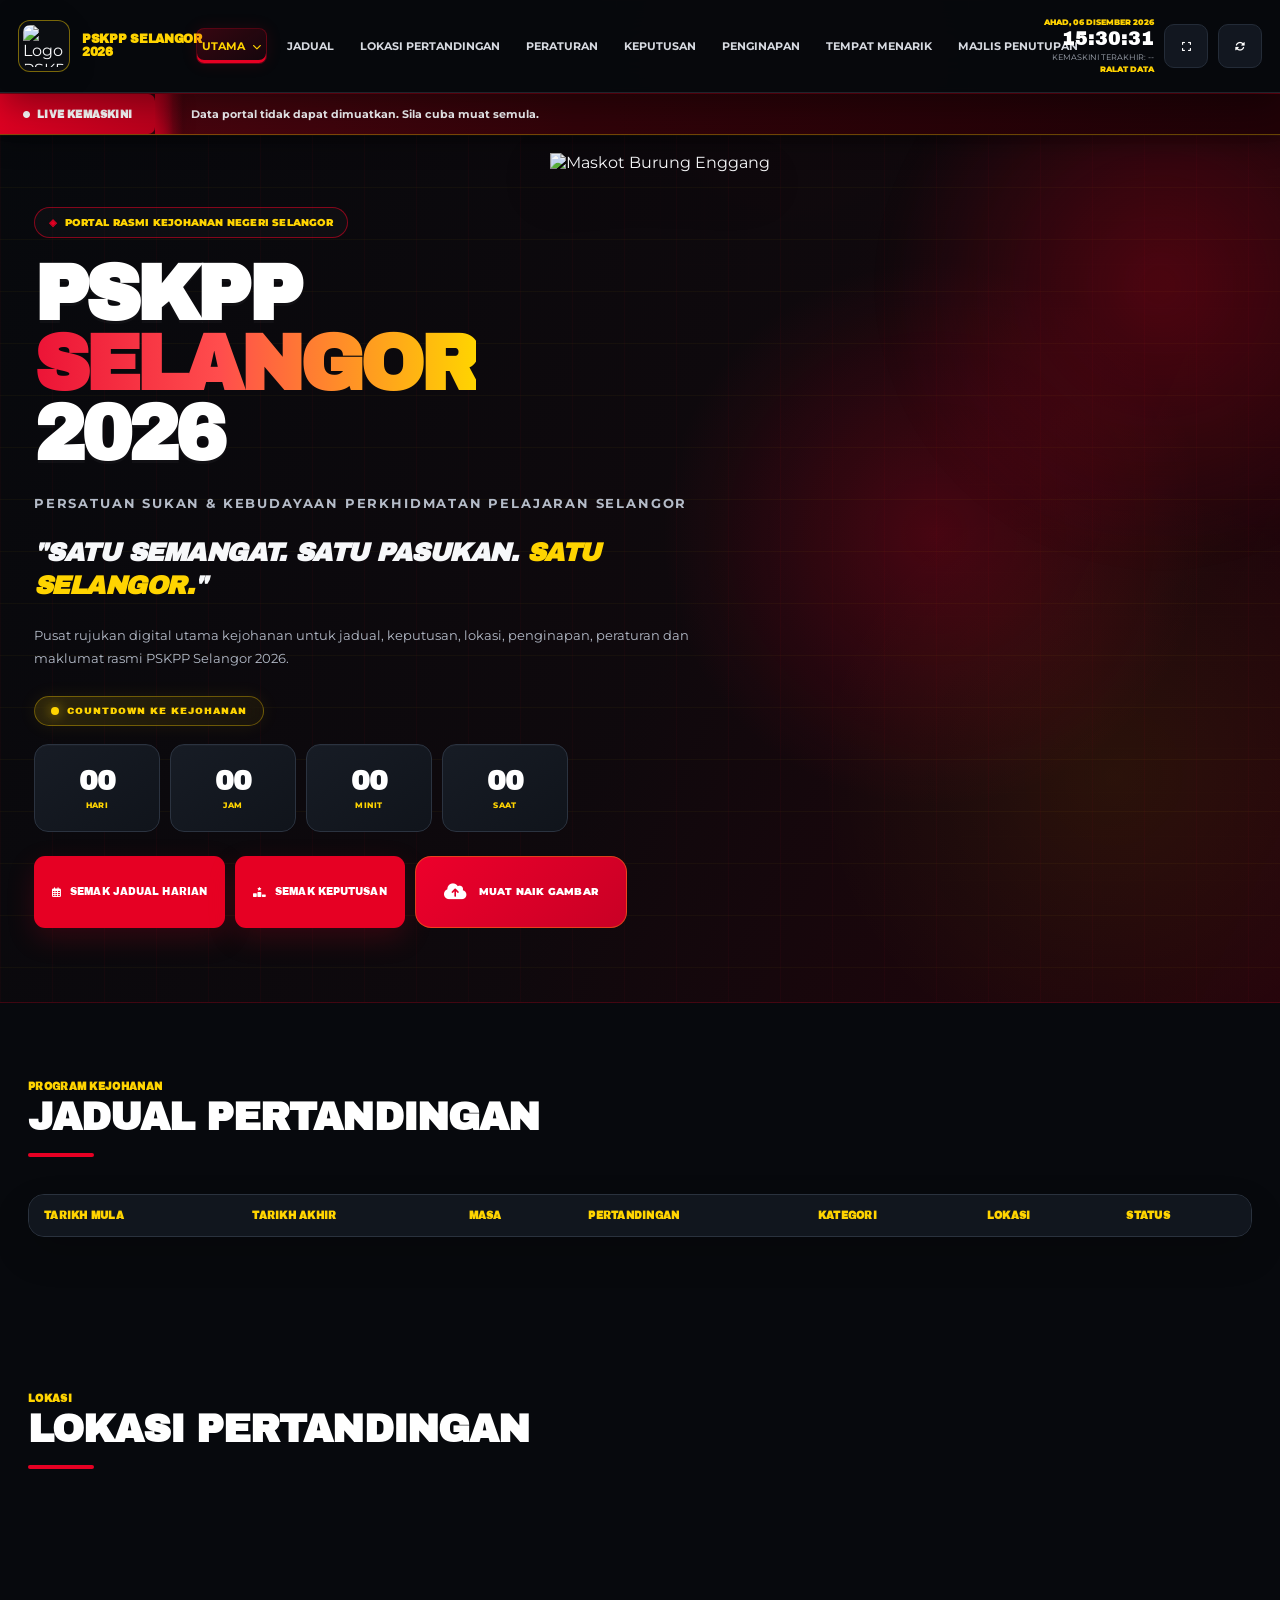
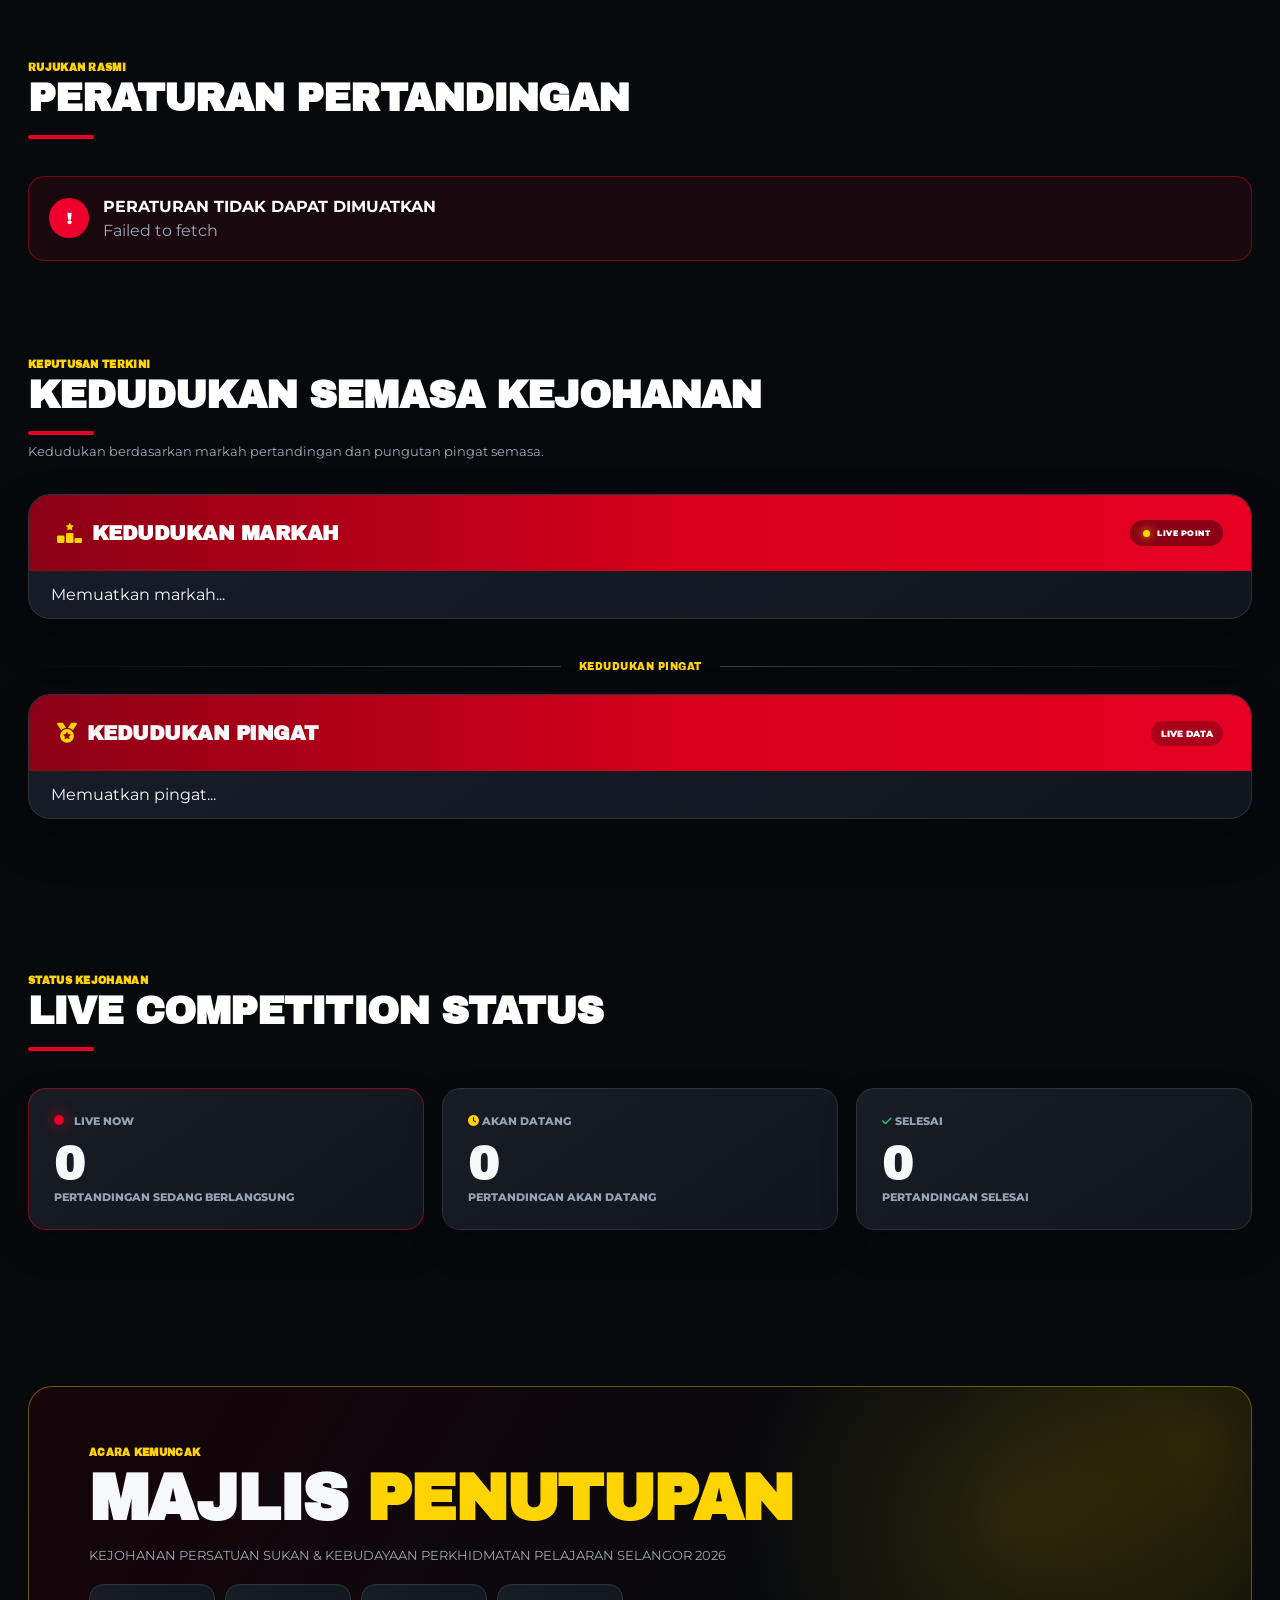
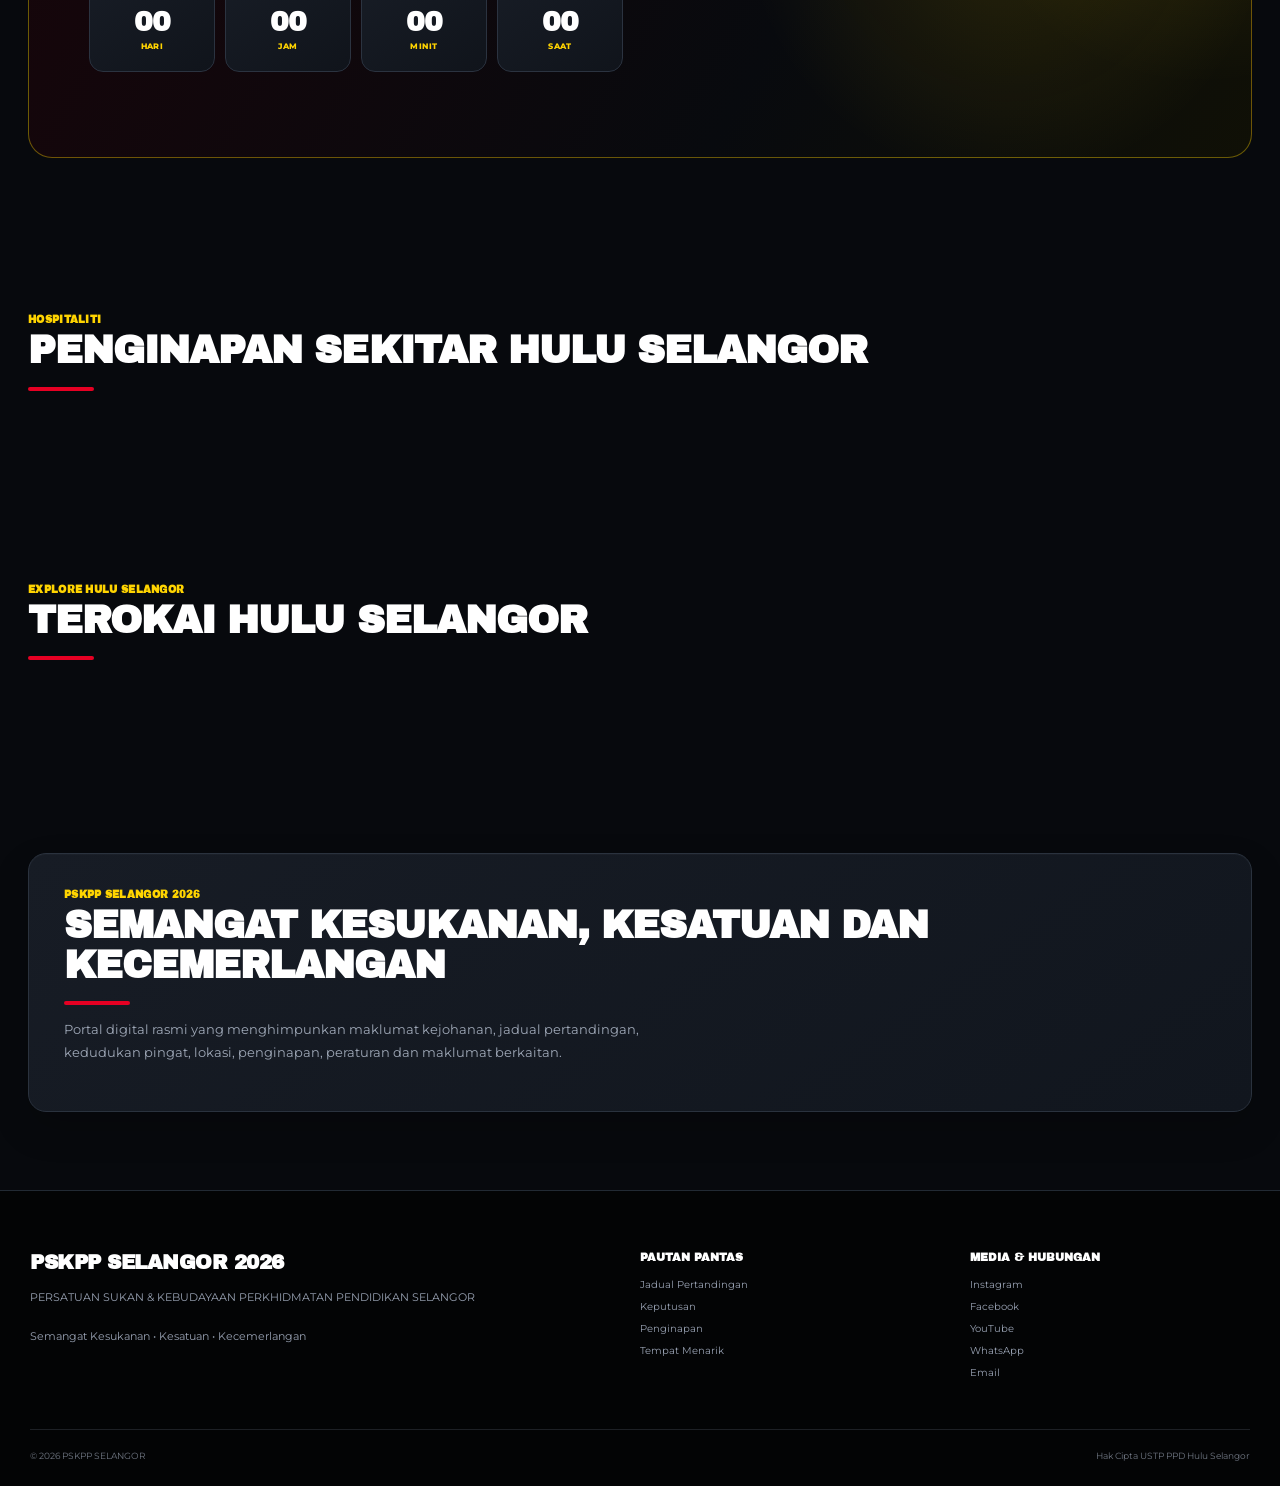
==== commit 2e4e1bad: "Update index.html" ====
--- a/index.html
+++ b/index.html
@@ -847,7 +847,7 @@
     <div class="closing-title">
 
       MAJLIS
-      <span>PENUTUP</span>
+      <span>PENUTUPAN</span>
 
     </div>
 
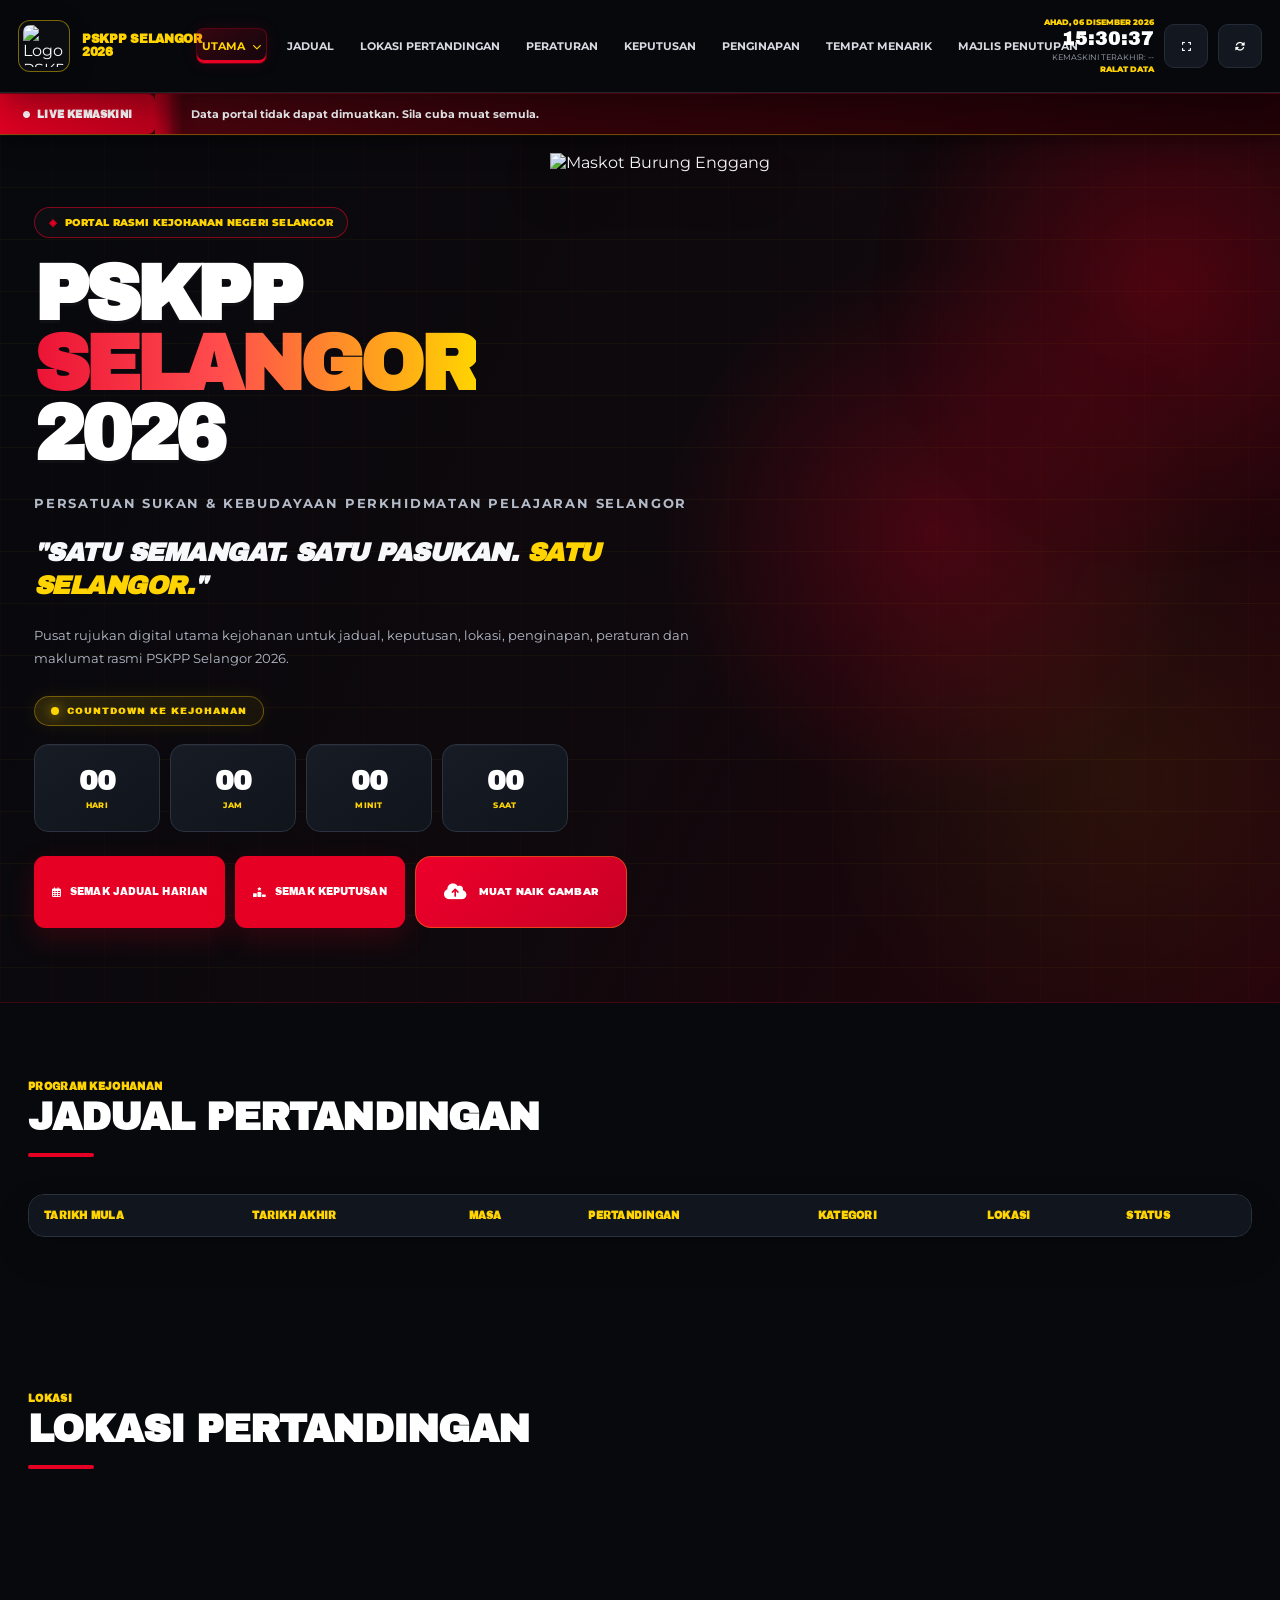
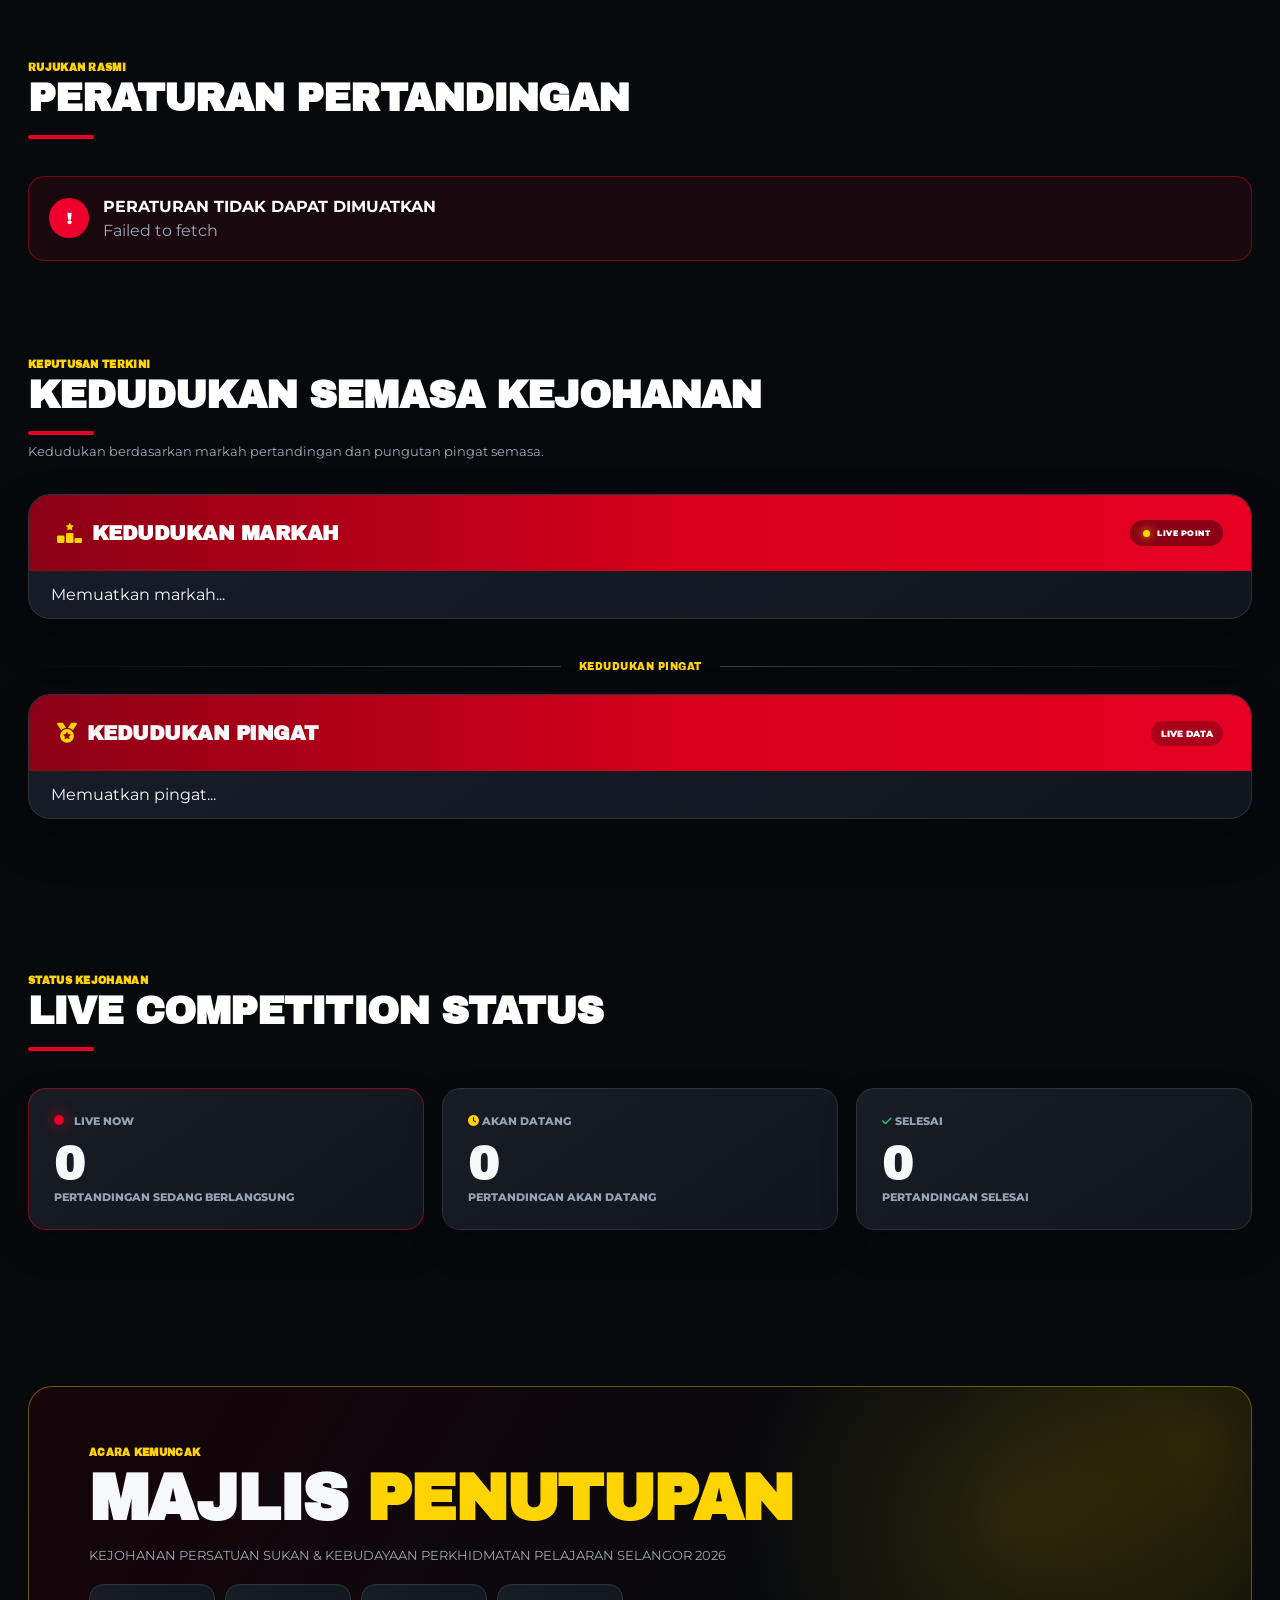
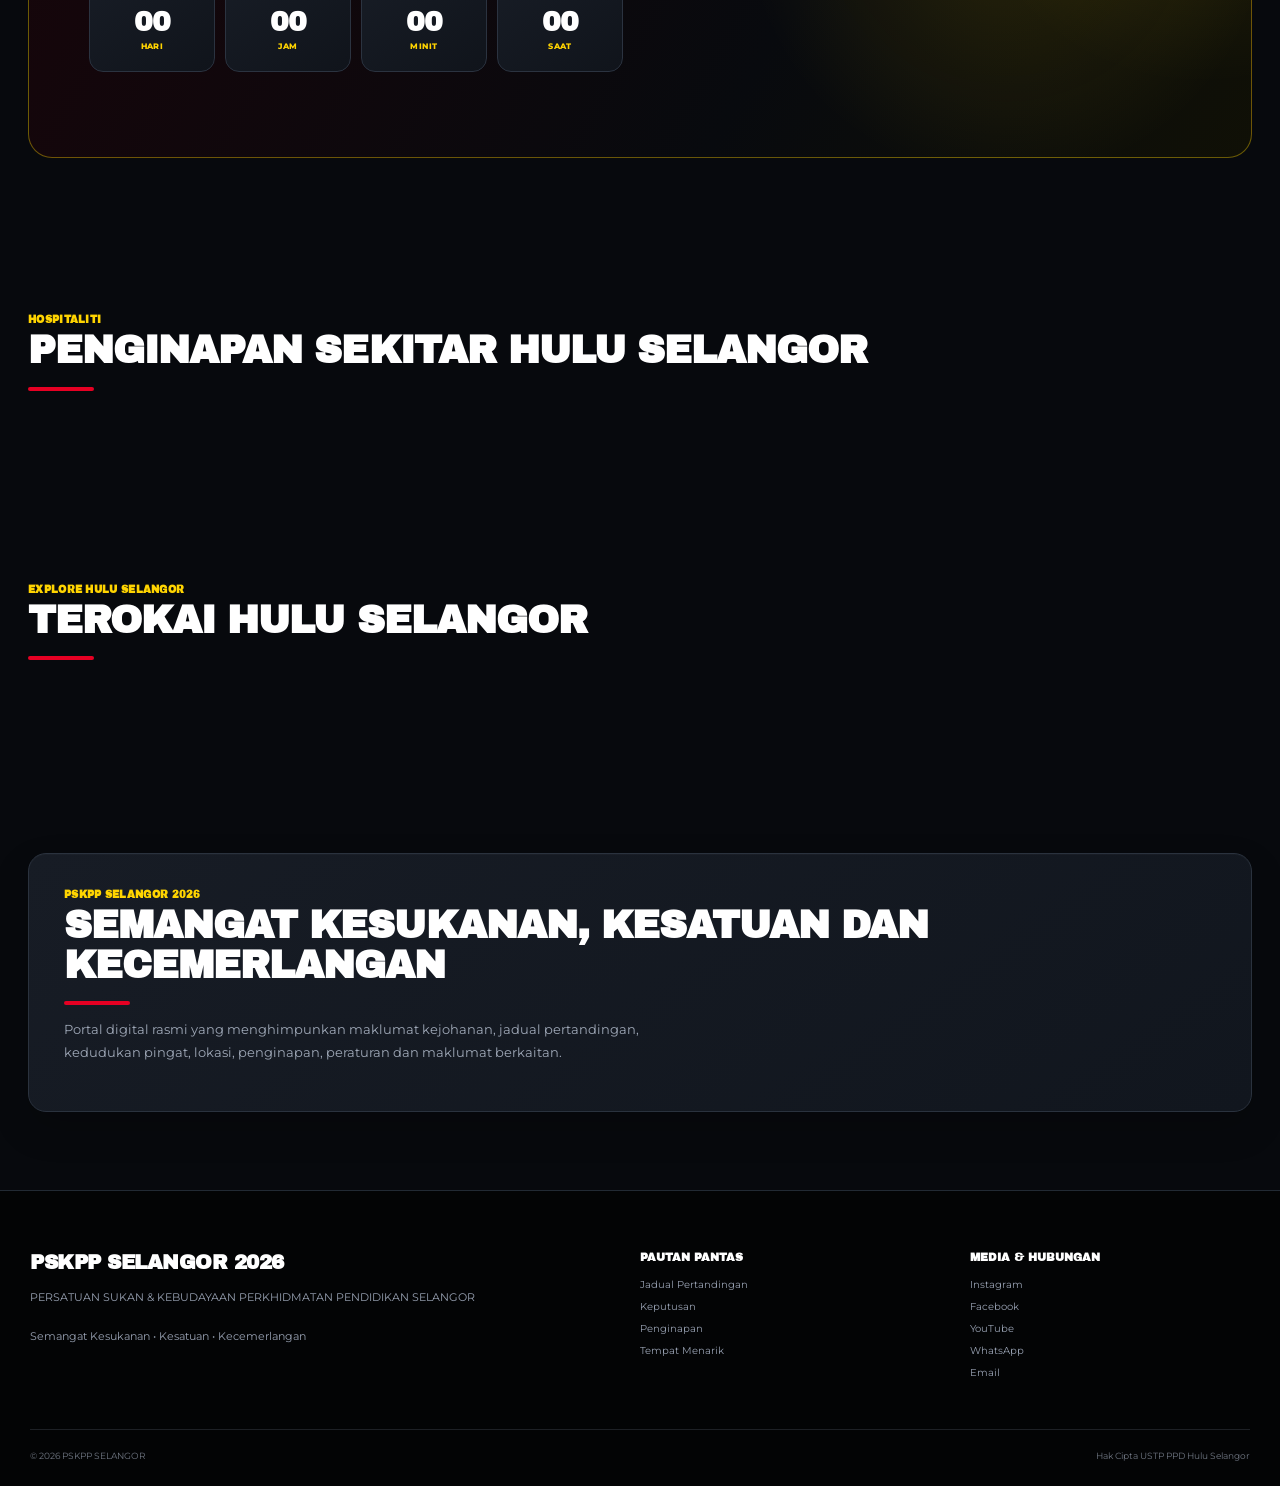
==== commit c415bd8c: "Update index.html" ====
--- a/index.html
+++ b/index.html
@@ -151,7 +151,8 @@
   </a>
 
   <a href="#penutup" data-nav>
-    MAJLIS PENUTUPAN
+    <span>MAJLIS</span>
+    <span>PENUTUPAN</span>
   </a>
 
 </nav>
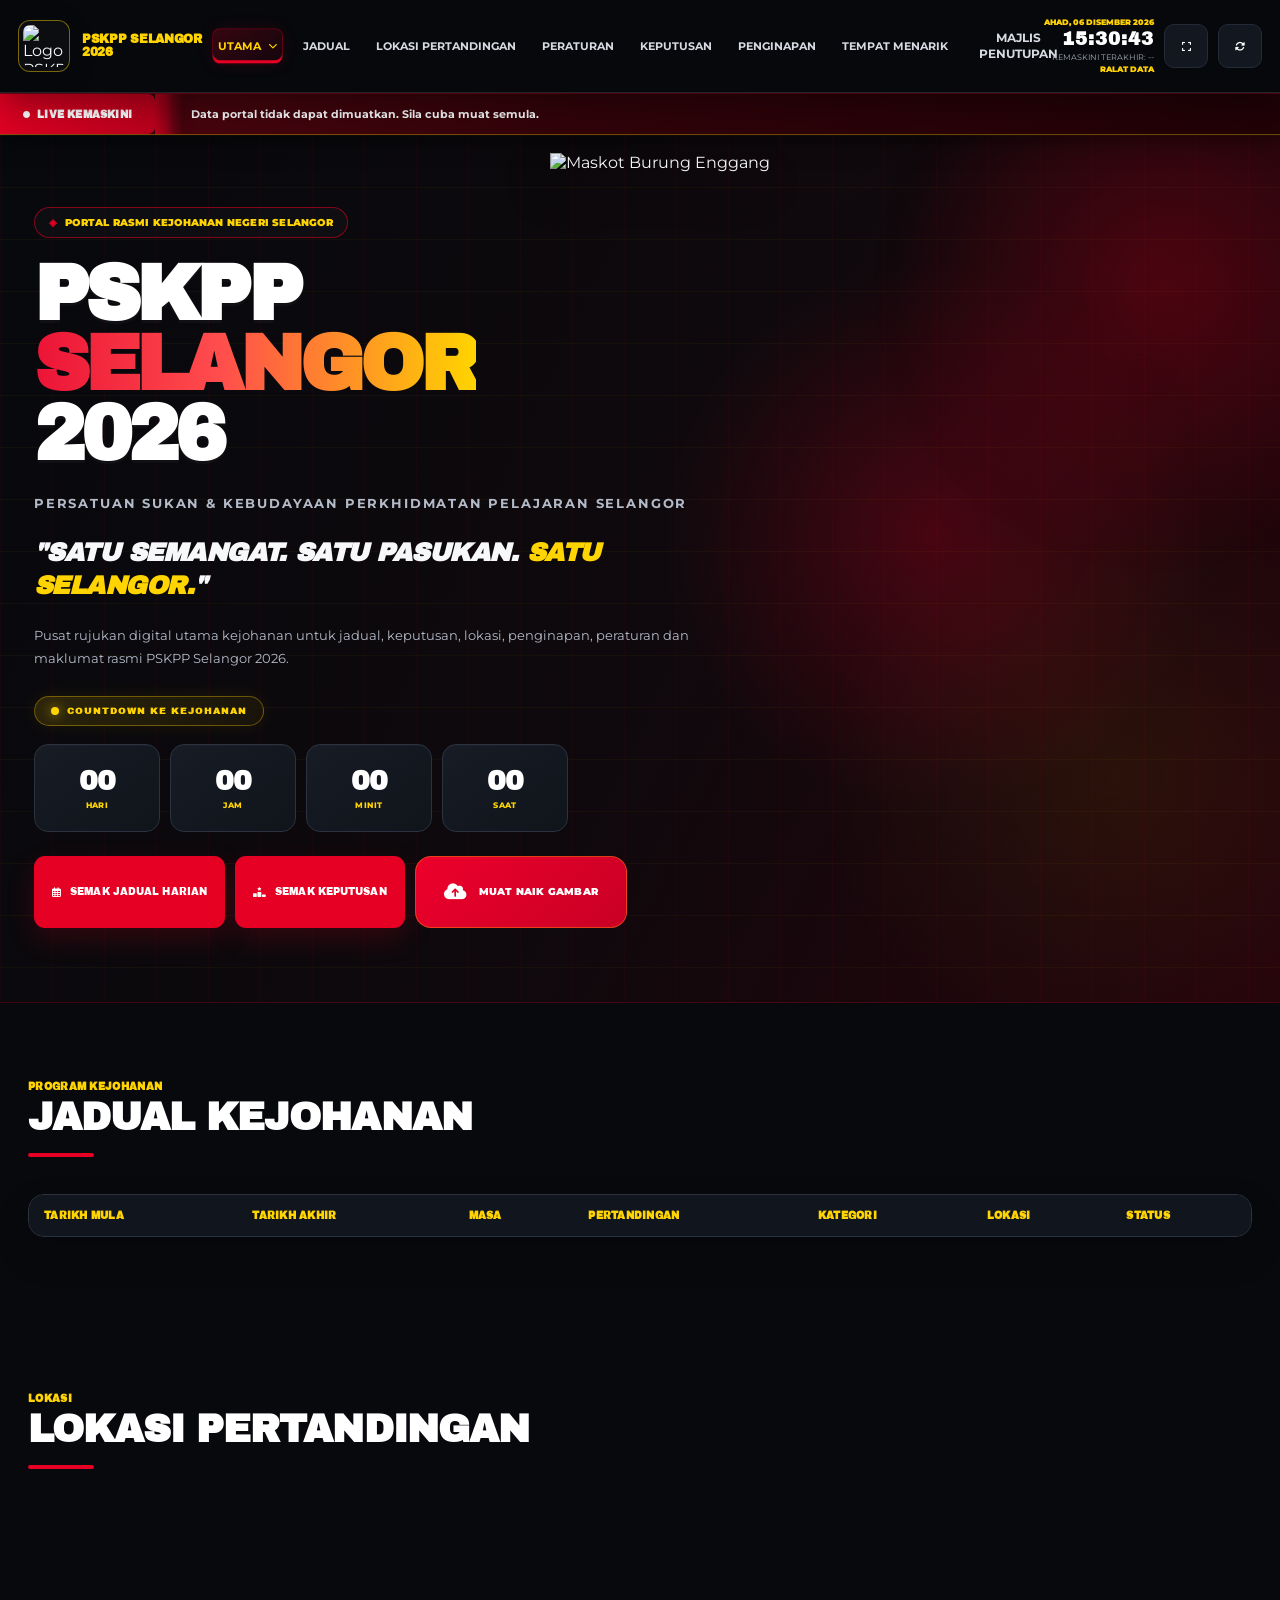
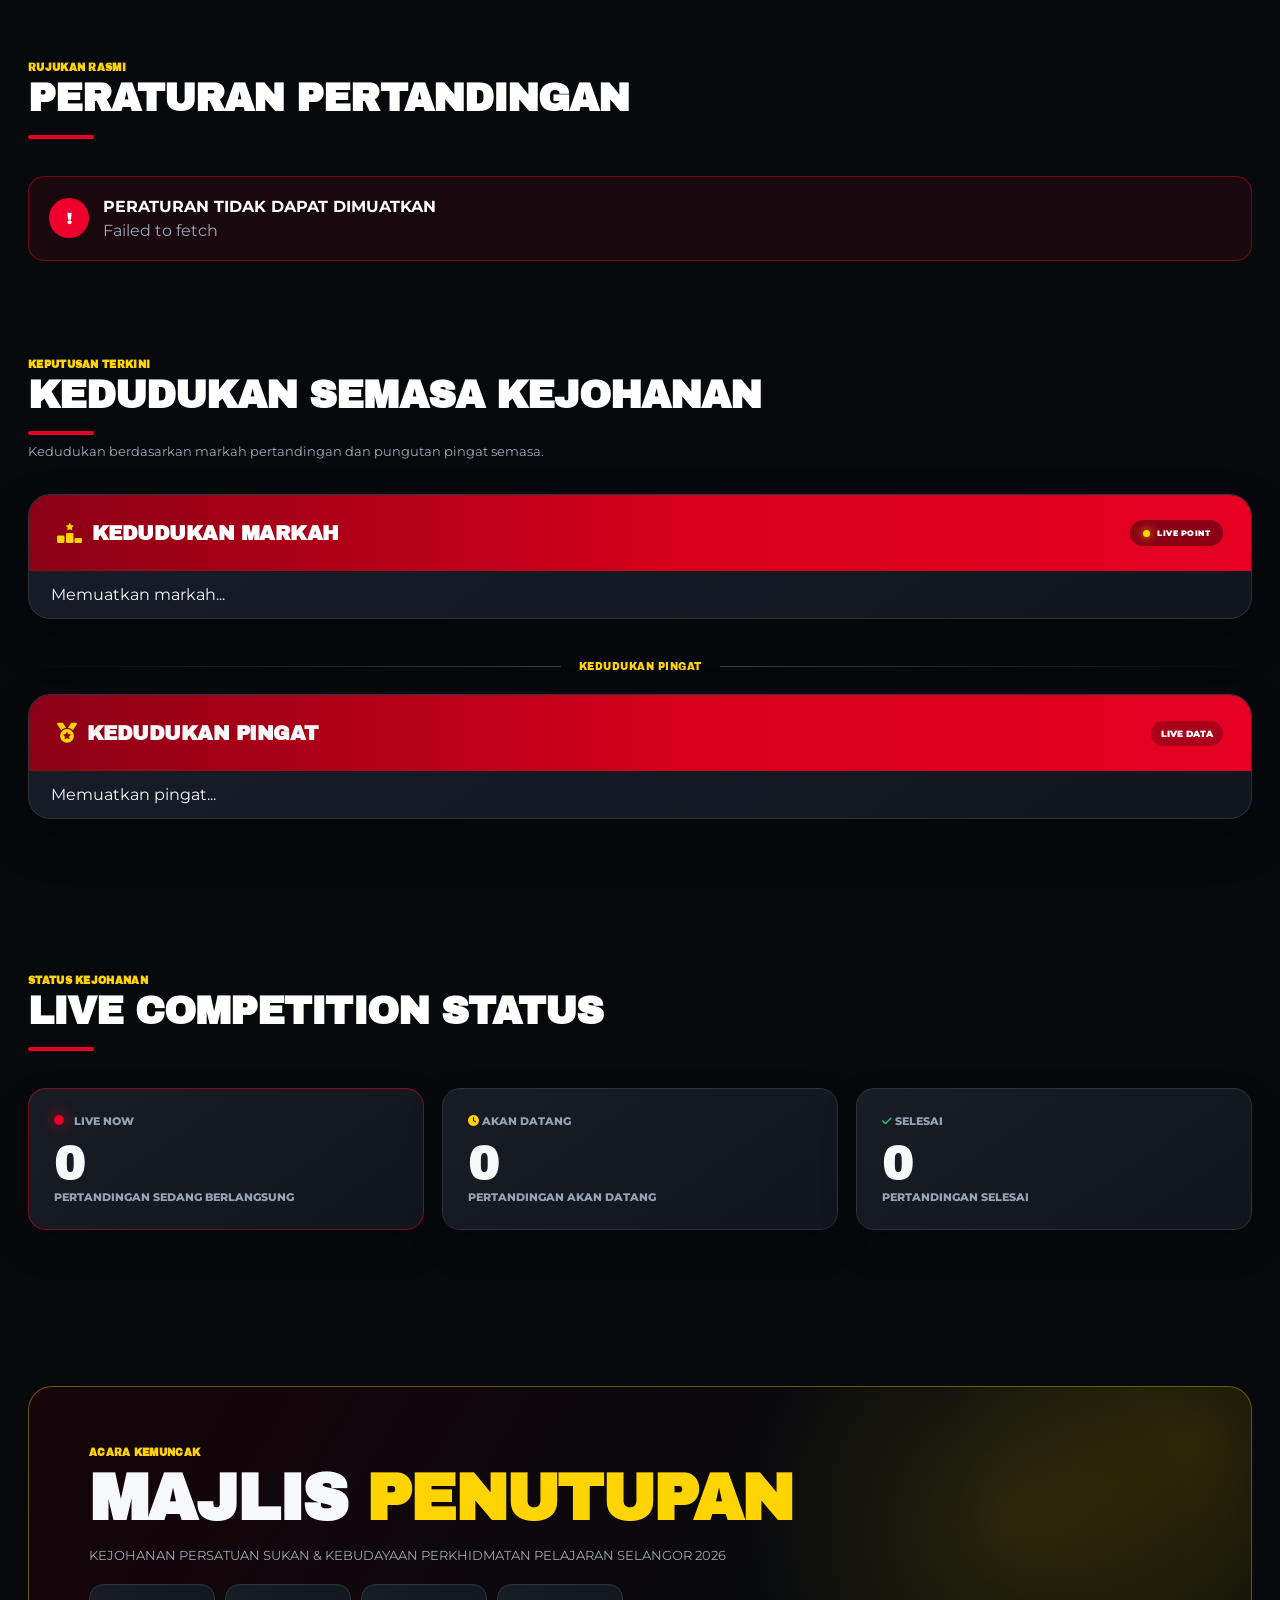
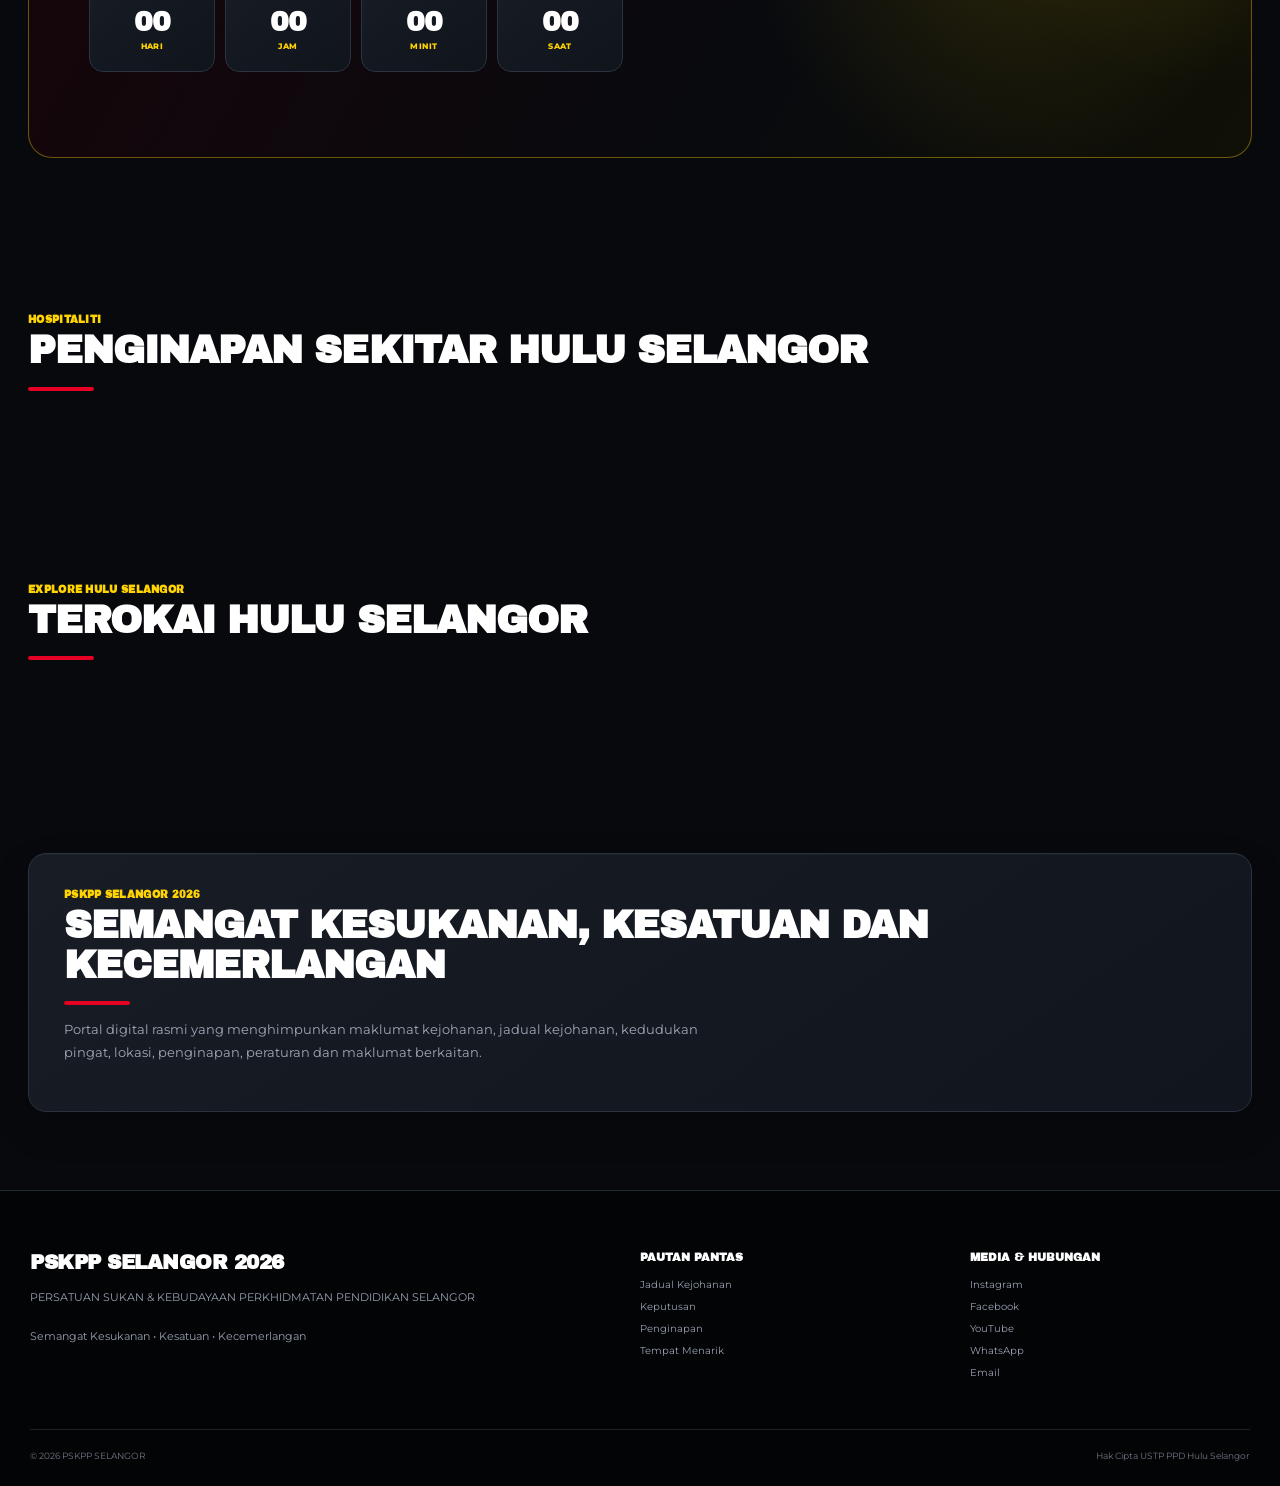
==== commit d860fd1f: "Update index.html" ====
--- a/index.html
+++ b/index.html
@@ -445,7 +445,7 @@
       </div>
 
       <div class="section-title">
-        Jadual Pertandingan
+        Jadual Kejohanan
       </div>
 
     </div>
@@ -1020,7 +1020,7 @@
     <p class="section-desc">
 
       Portal digital rasmi yang menghimpunkan
-      maklumat kejohanan, jadual pertandingan,
+      maklumat kejohanan, jadual kejohanan,
       kedudukan pingat, lokasi, penginapan,
       peraturan dan maklumat berkaitan.
 
@@ -1072,7 +1072,7 @@
       <div class="footer-links">
 
         <a href="#jadual">
-          Jadual Pertandingan
+          Jadual Kejohanan
         </a>
 
         <a href="#keputusan">
--- a/styles.css
+++ b/styles.css
@@ -6123,4 +6123,16 @@
   }
 
 }
-
+/* MENU MAJLIS PENUTUPAN DUA BARIS */
+#mainNav a:last-child {
+  display: flex !important;
+  flex-direction: column !important;
+  align-items: center !important;
+  justify-content: center !important;
+  gap: 2px !important;
+  line-height: 1.15 !important;
+  text-align: center !important;
+  white-space: nowrap !important;
+  font-size: 12px !important;
+  padding: 7px 10px !important;
+}
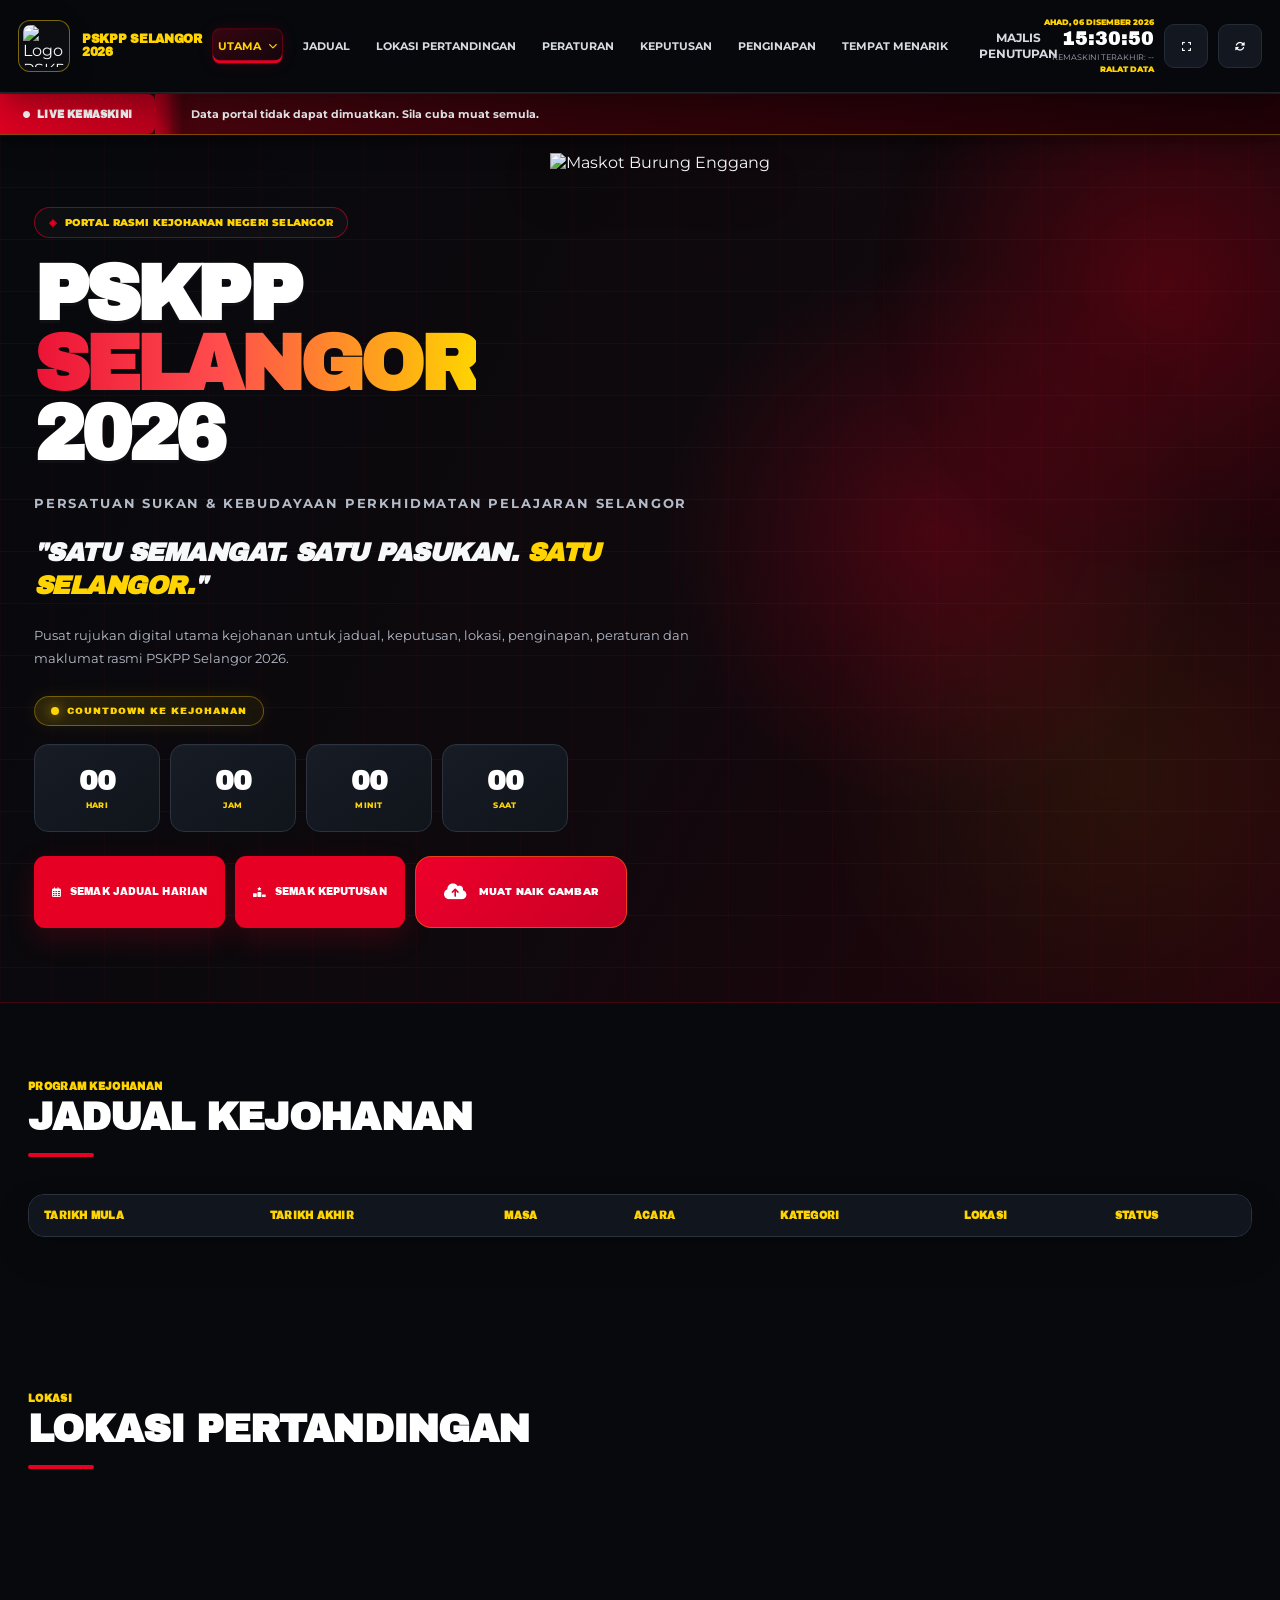
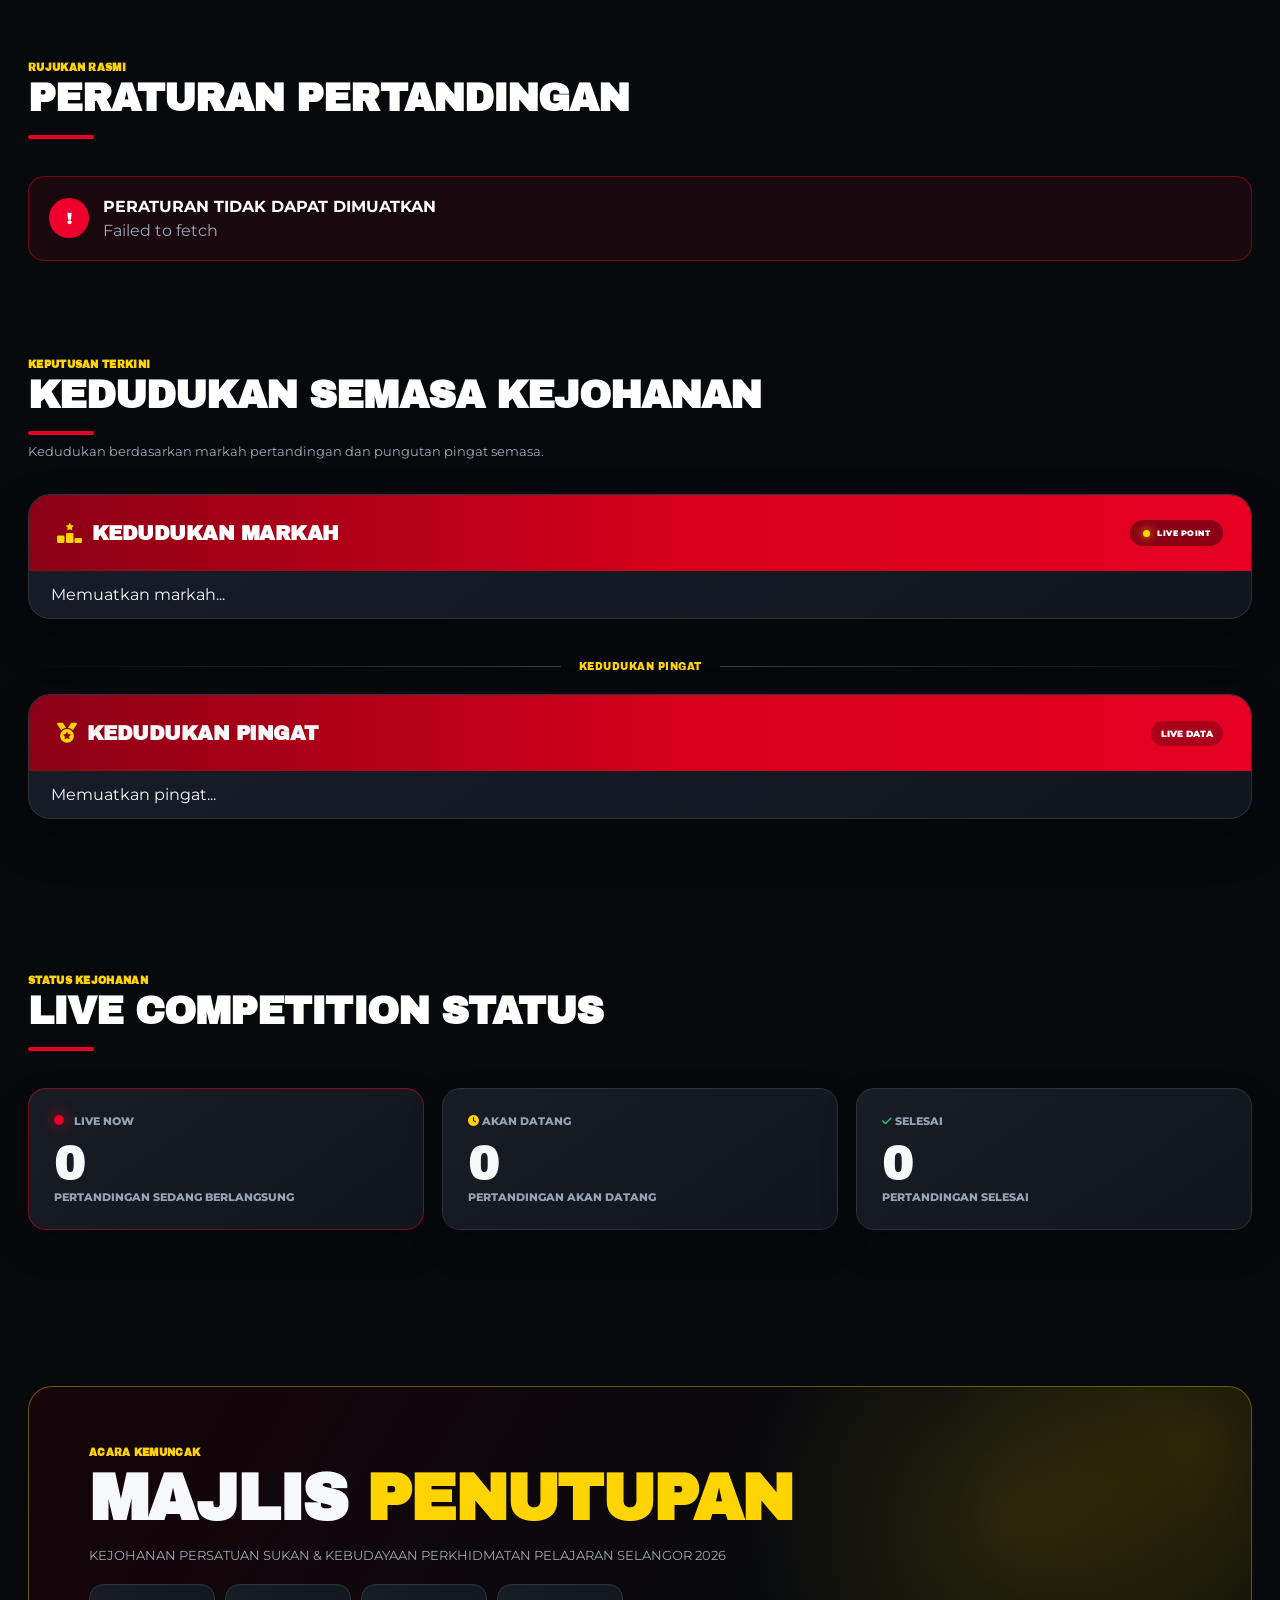
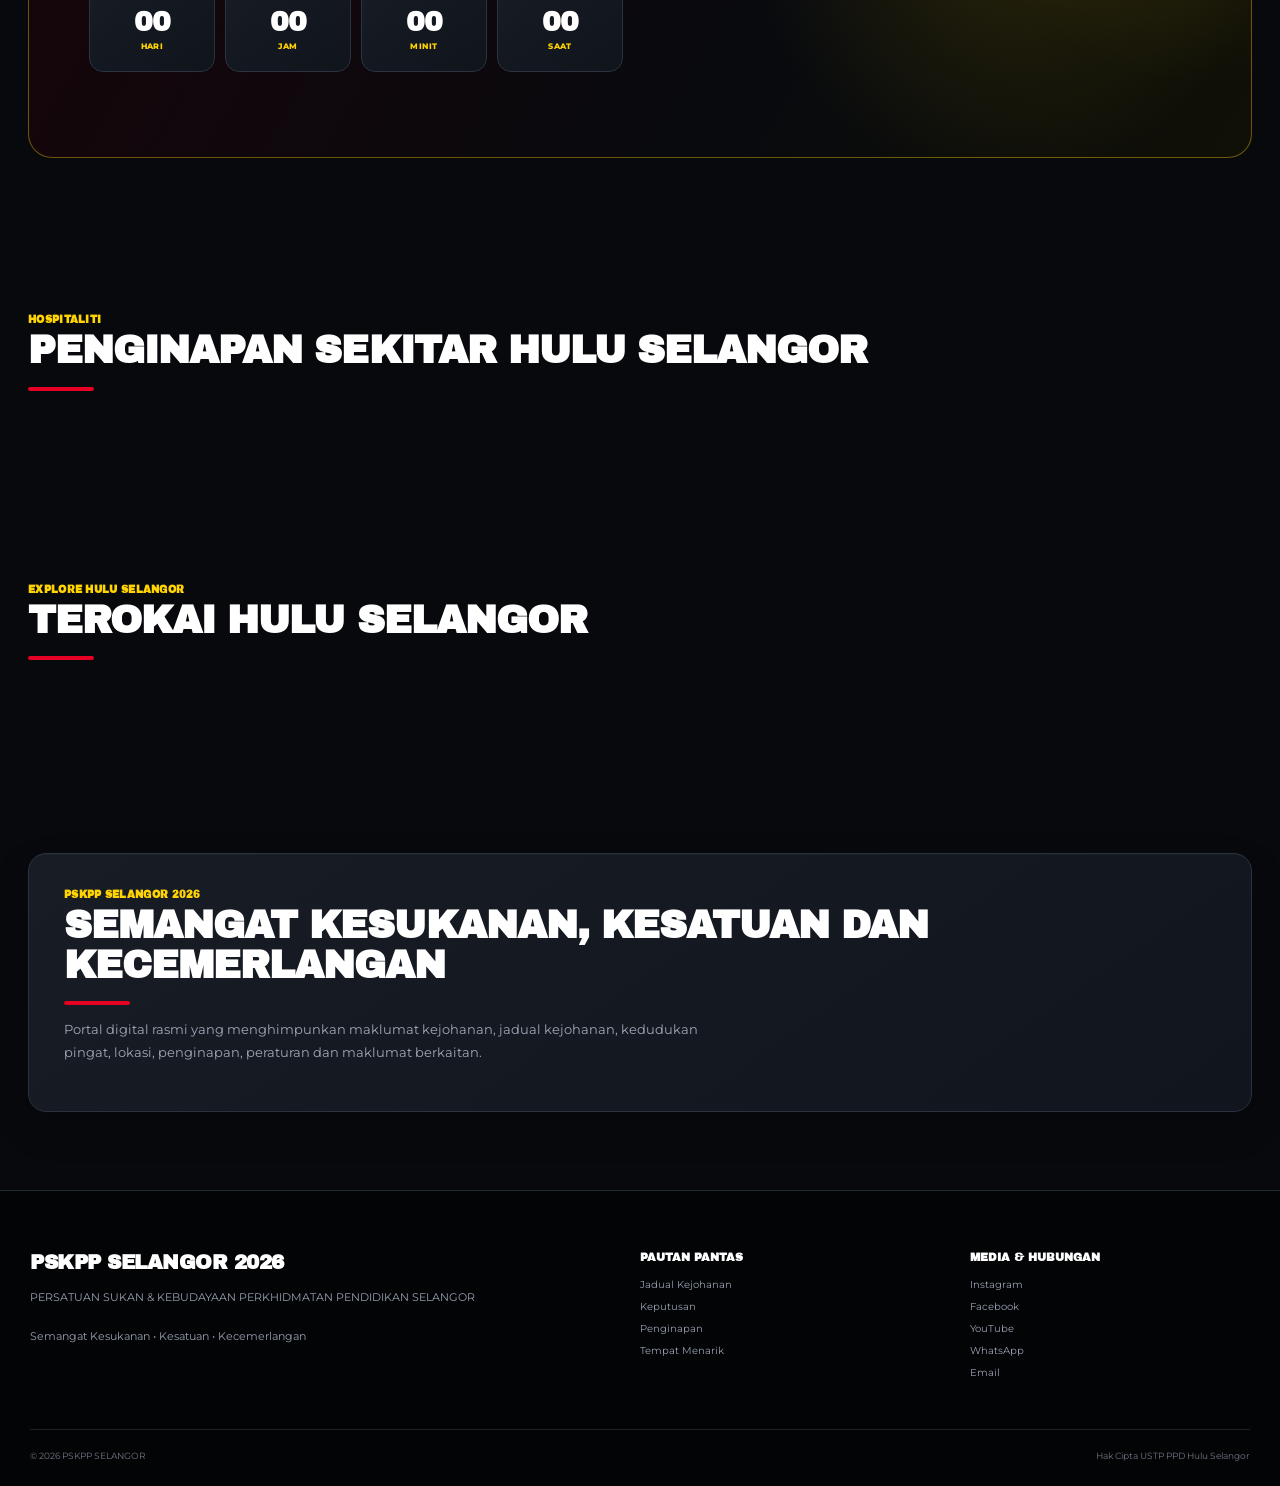
==== commit 3c9617e6: "Update index.html" ====
--- a/index.html
+++ b/index.html
@@ -538,7 +538,7 @@
 
           <th>MASA</th>
 
-          <th>PERTANDINGAN</th>
+          <th>ACARA</th>
 
           <th>KATEGORI</th>
 
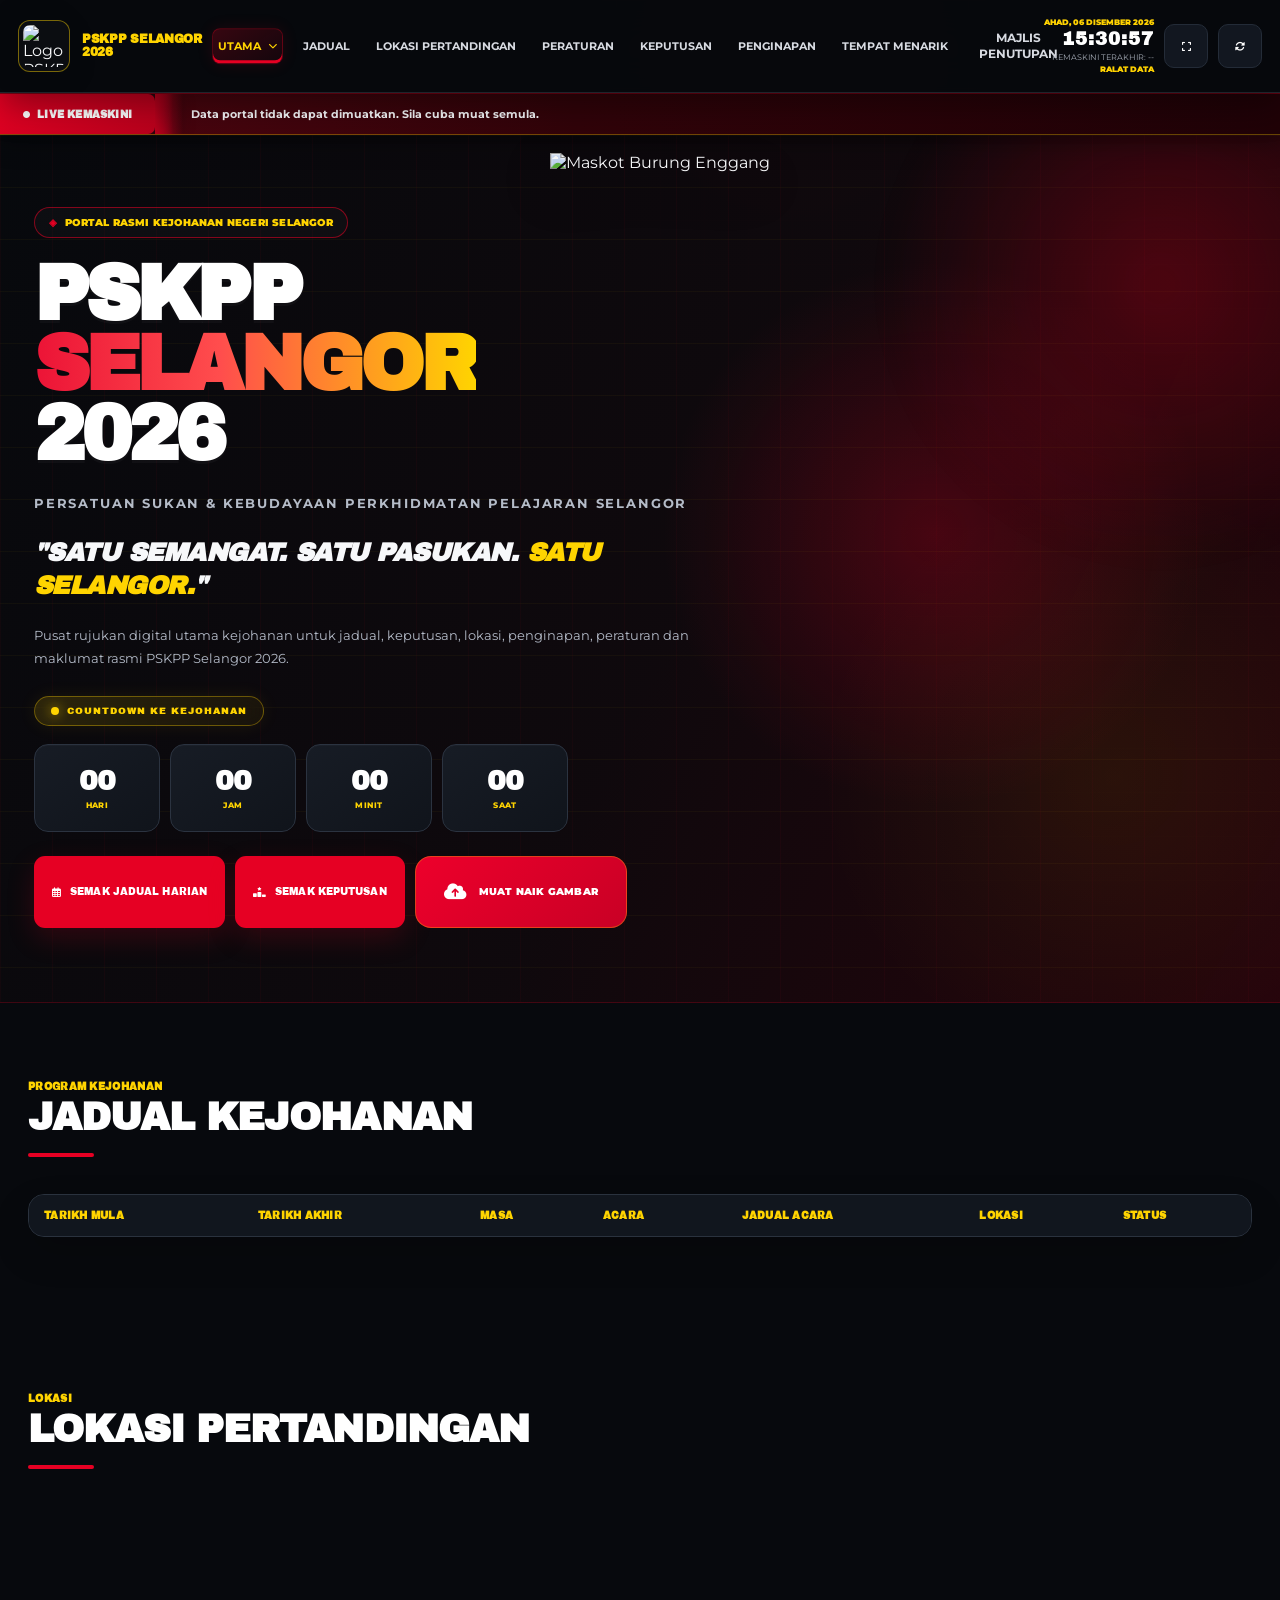
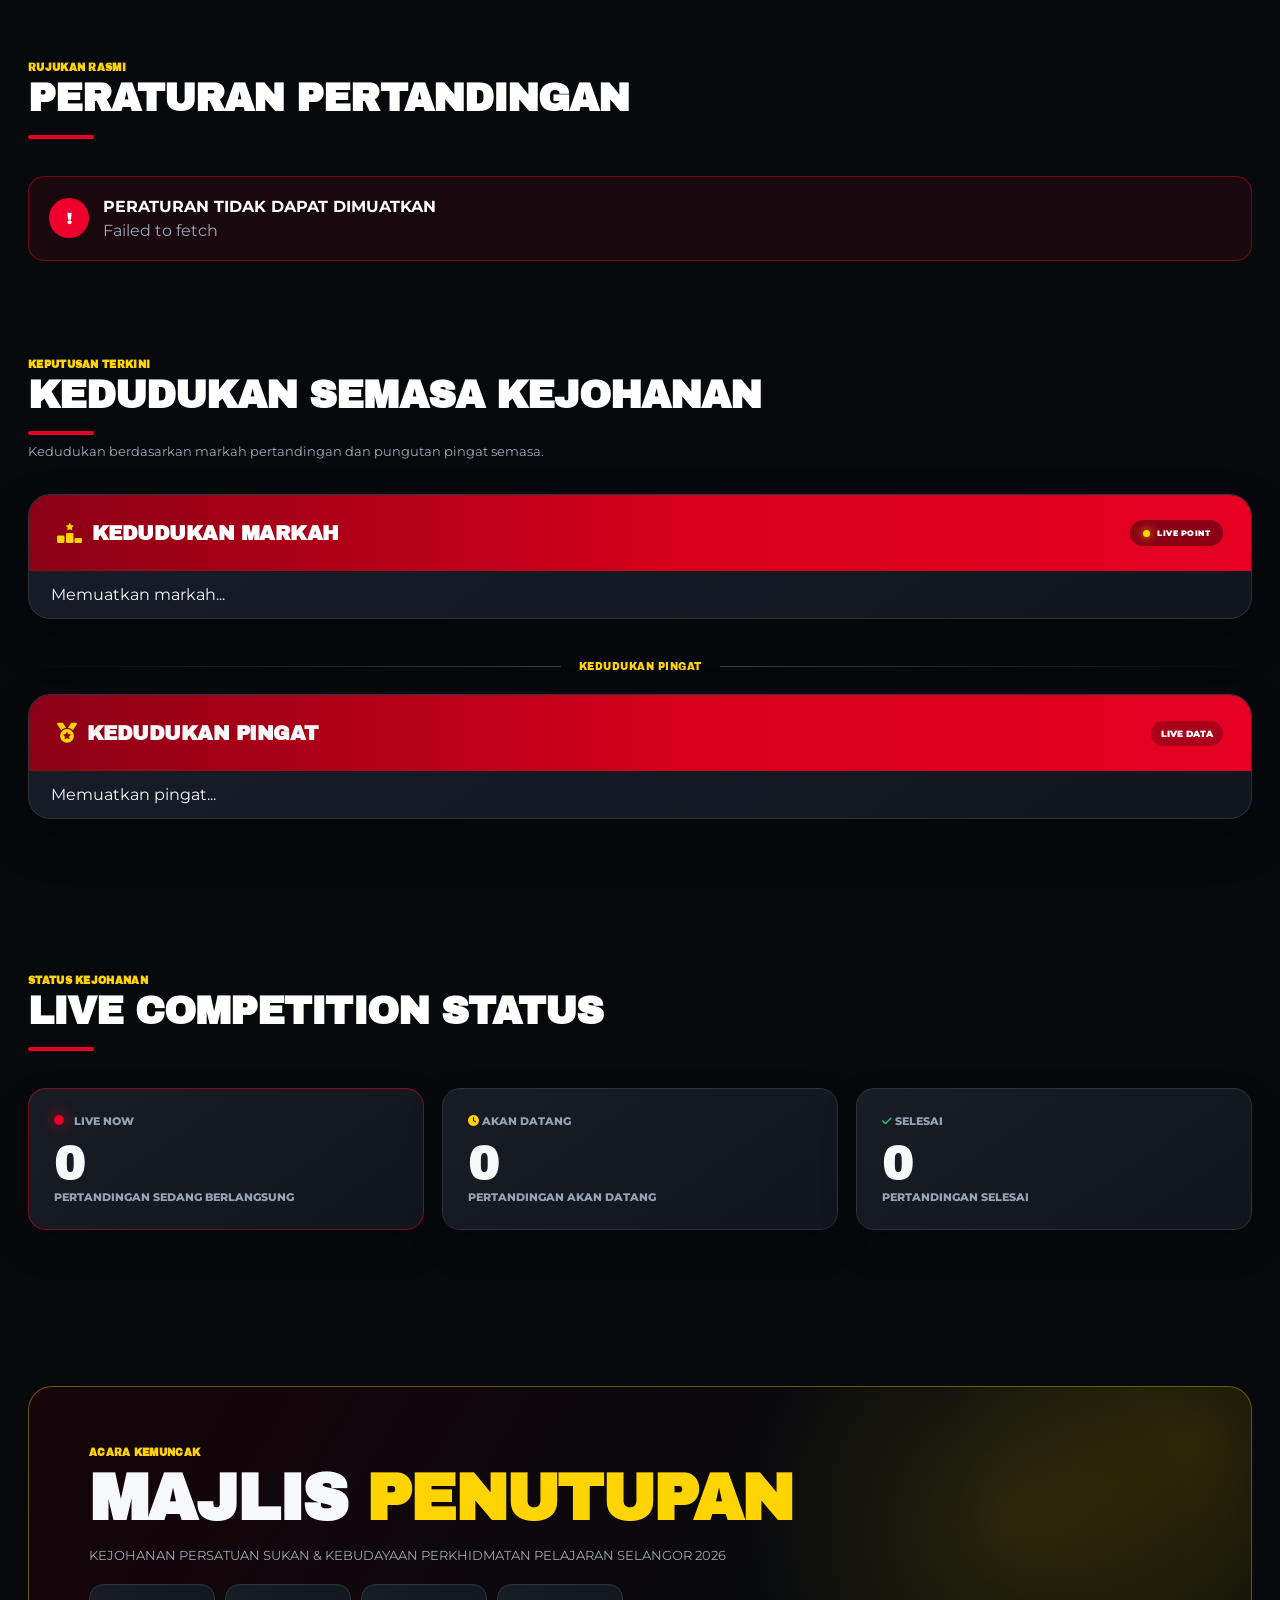
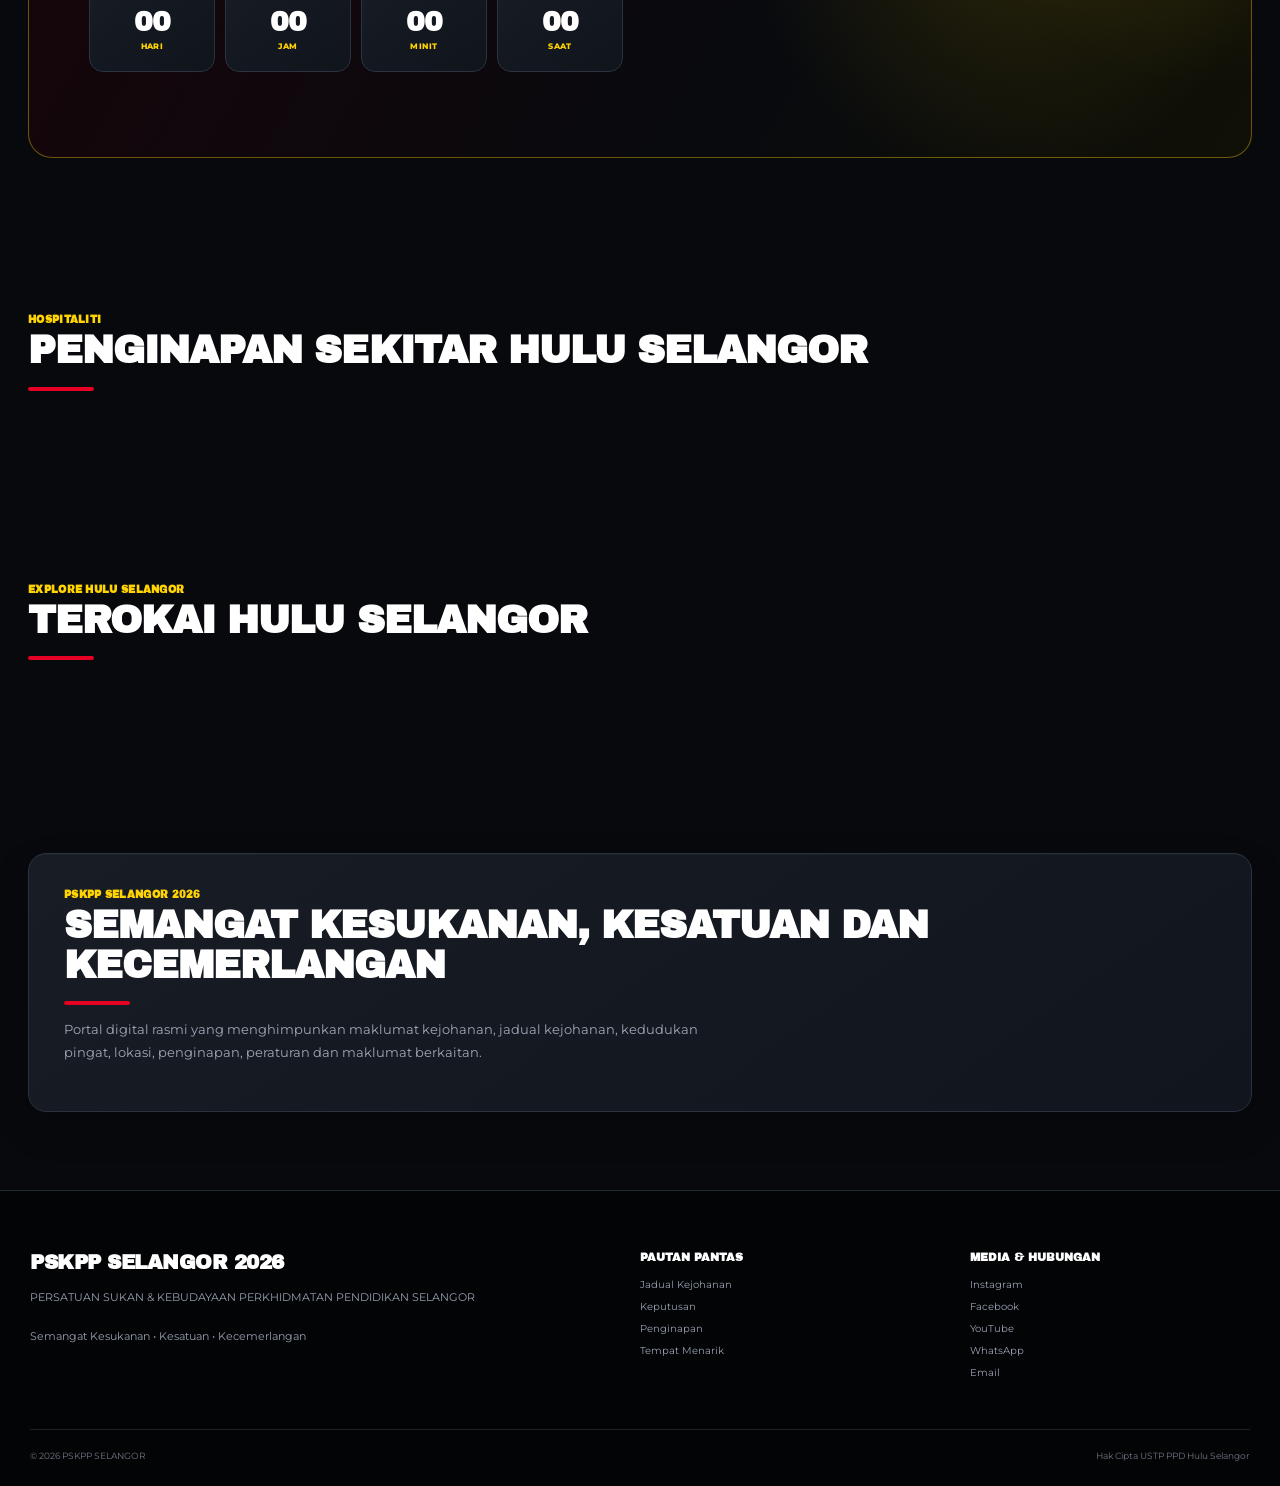
==== commit 0ae1f6e4: "Update index.html" ====
--- a/index.html
+++ b/index.html
@@ -540,7 +540,7 @@
 
           <th>ACARA</th>
 
-          <th>KATEGORI</th>
+          <th>JADUAL ACARA</th>
 
           <th>LOKASI</th>
 
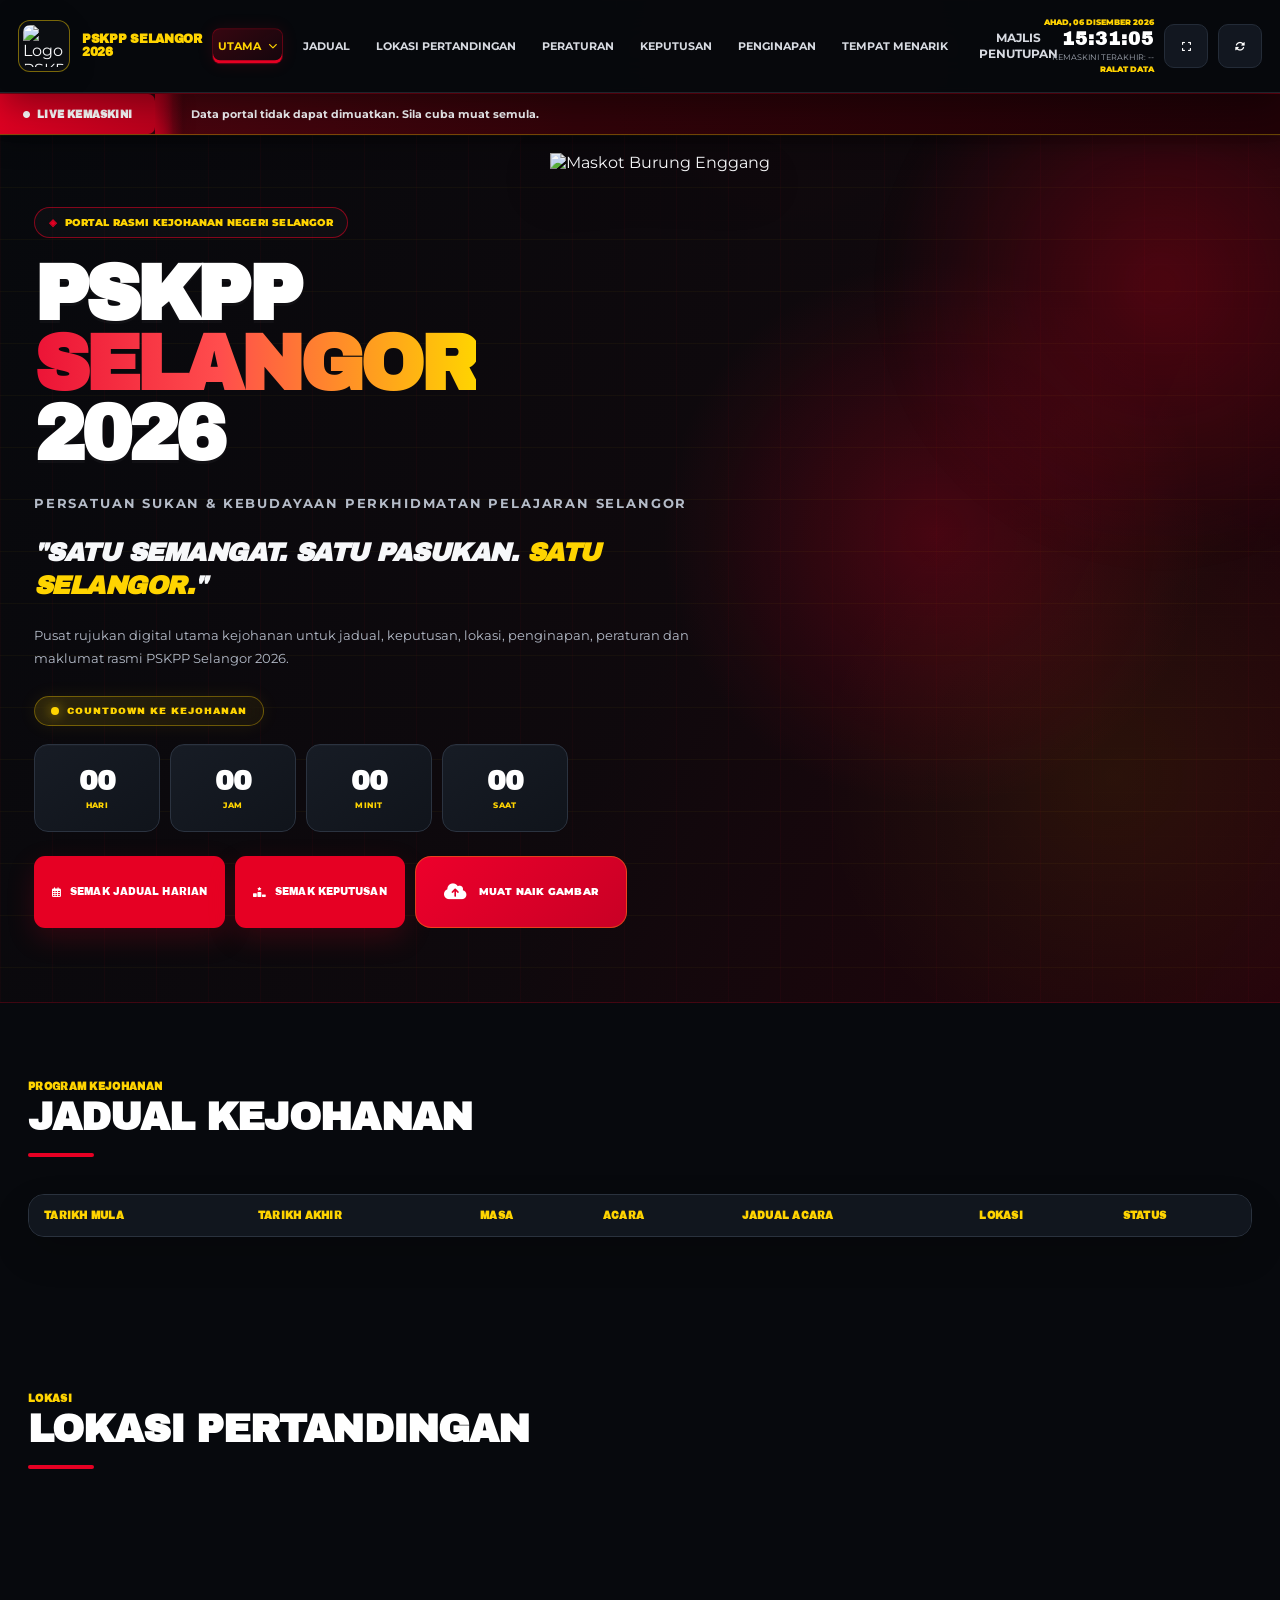
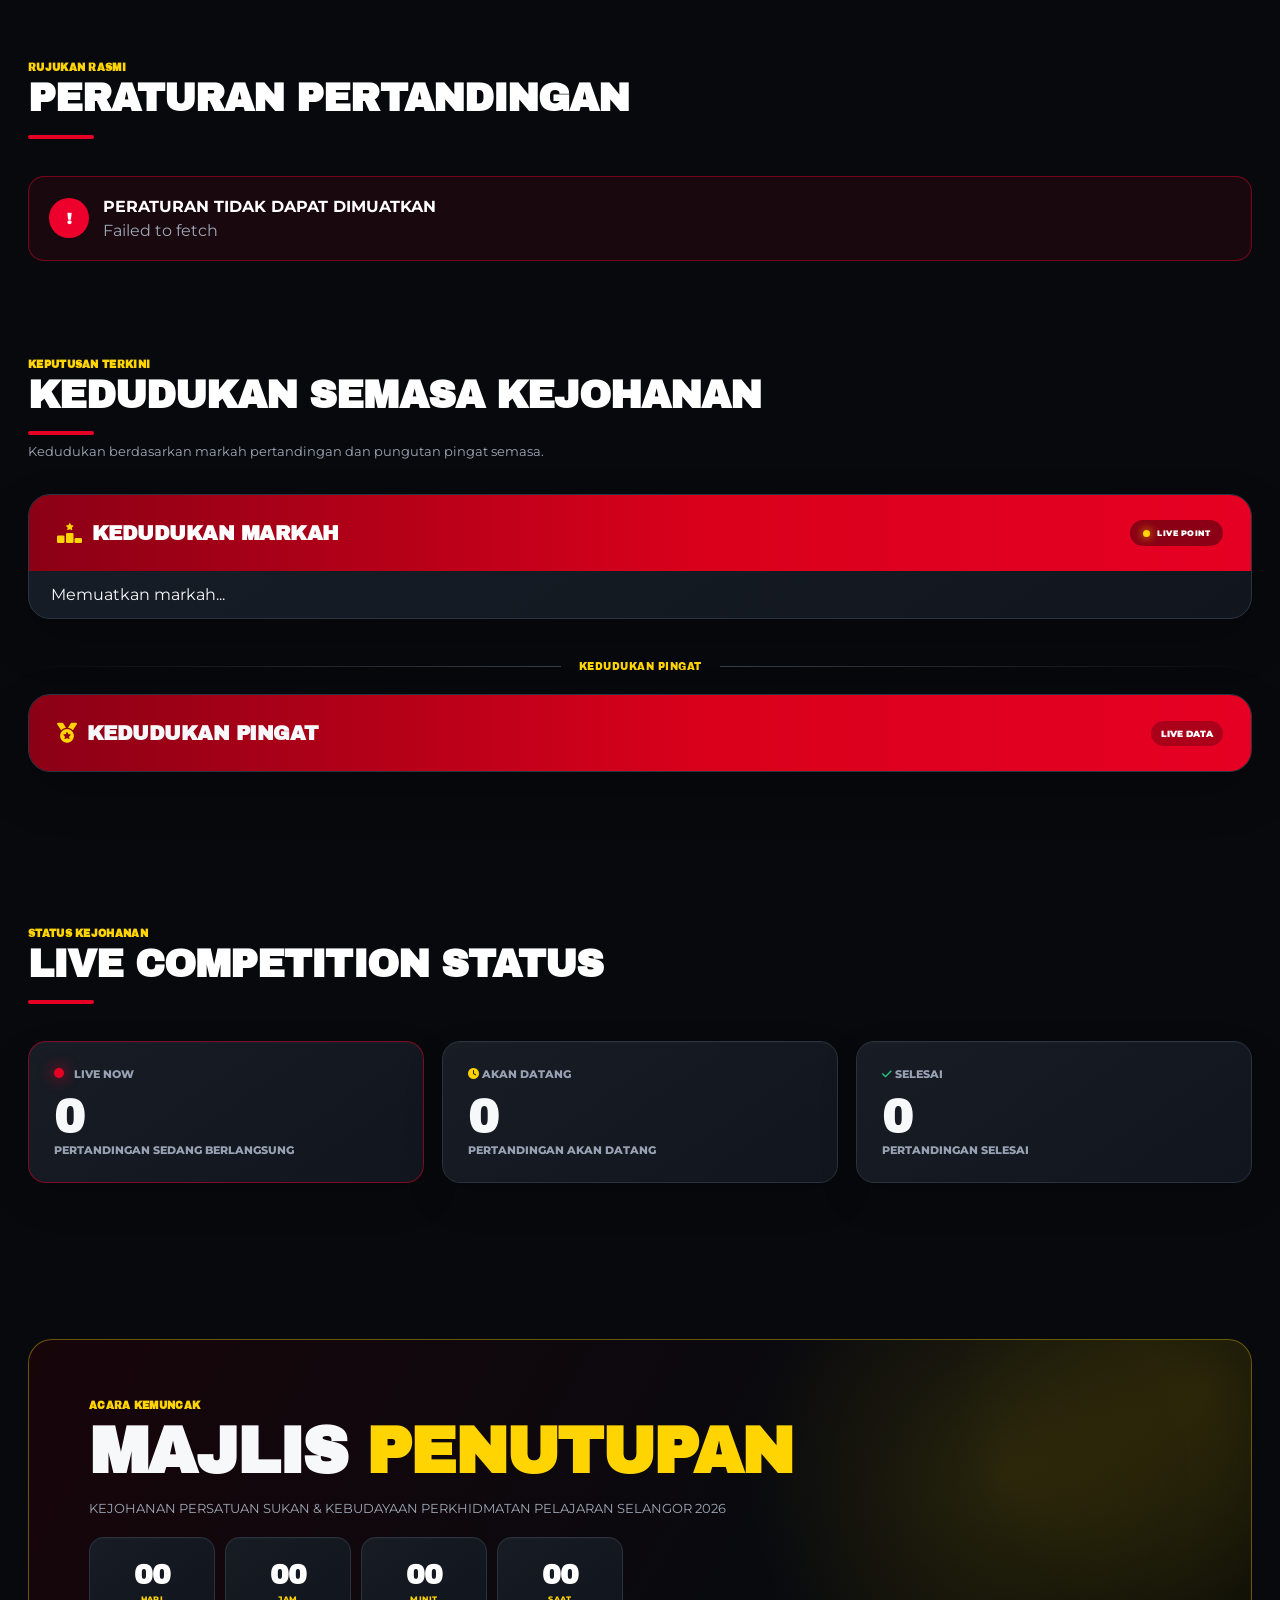
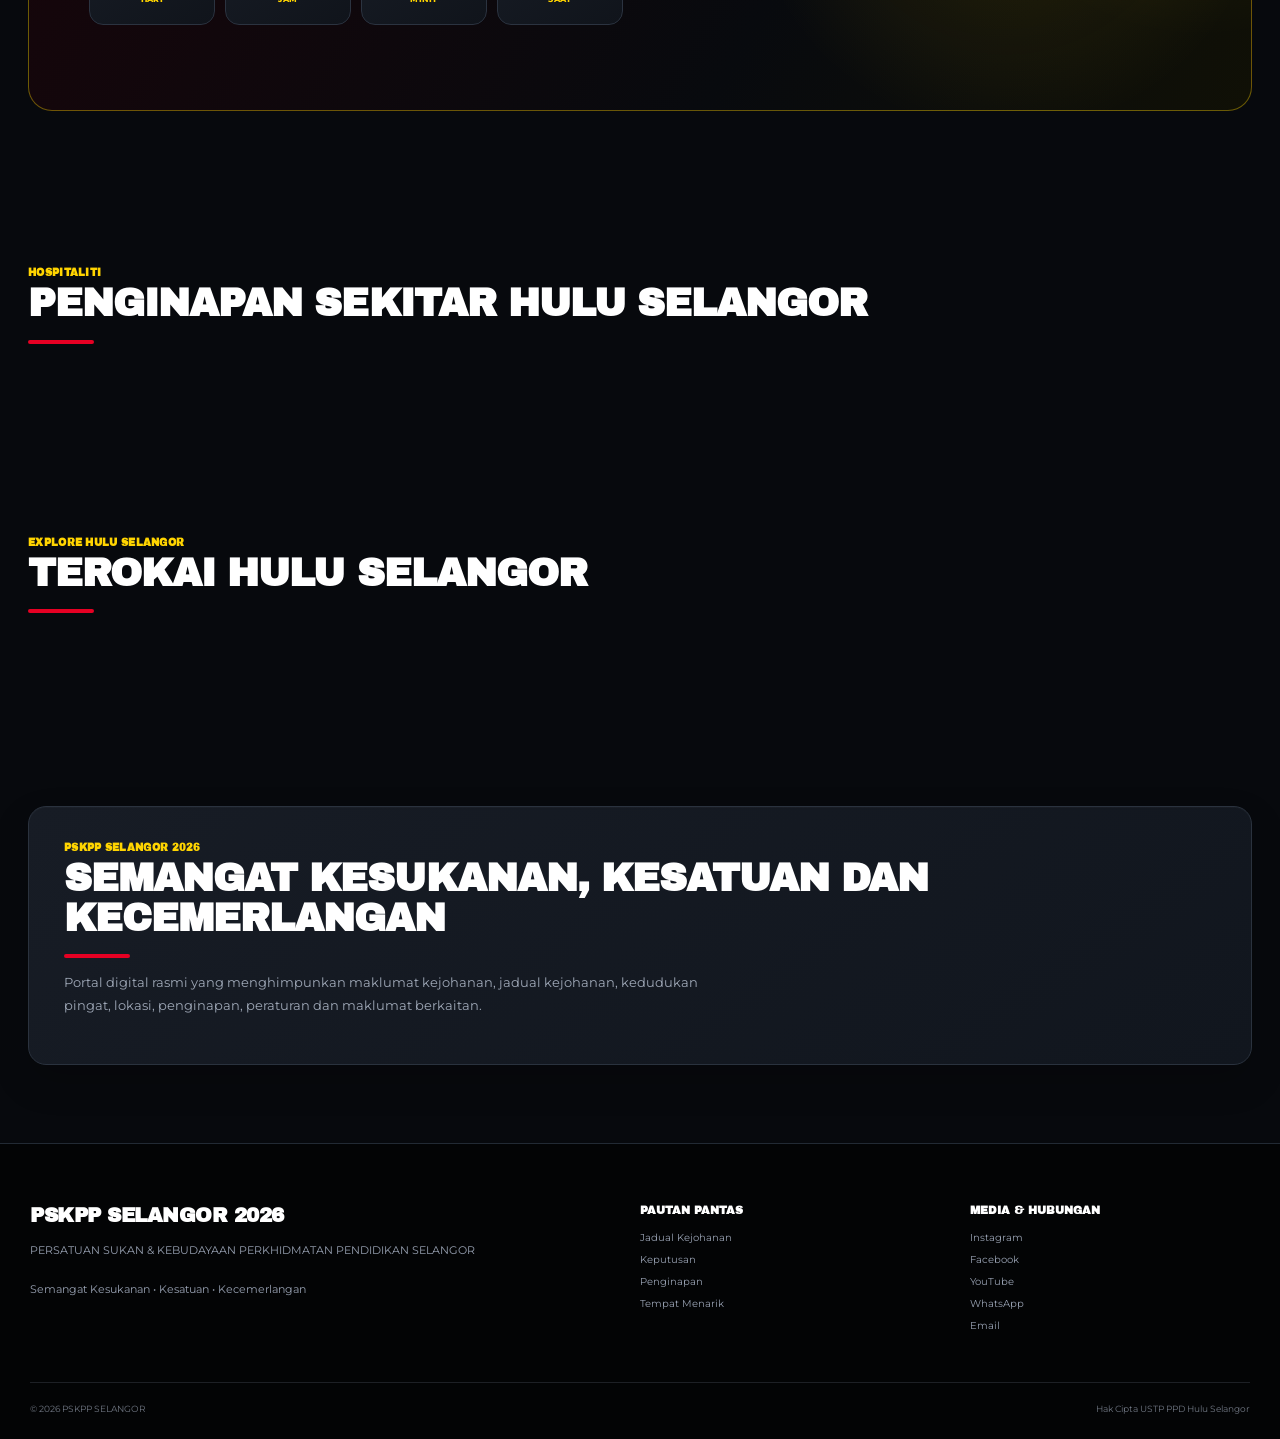
==== commit a5d00521: "Update index.html" ====
--- a/index.html
+++ b/index.html
@@ -722,17 +722,7 @@
 
     </div>
 
-
-    <div id="medalList"
-         class="medal-list">
-
-      Memuatkan pingat...
-
-    </div>
-
-  </div>
-
-</section>
+ </section>
 
 <!-- =====================================================
      LIVE STATUS
--- a/styles.css
+++ b/styles.css
@@ -6136,3 +6136,73 @@
   font-size: 12px !important;
   padding: 7px 10px !important;
 }
+/* JADUAL ACARA - PSKPP 2026 */
+
+.schedule-event-link {
+  display: inline-flex;
+  align-items: center;
+  justify-content: center;
+  padding: 9px 15px;
+  border-radius: 20px;
+  background: #FFD200;
+  color: #101010;
+  font-size: 11px;
+  font-weight: 900;
+  text-decoration: none;
+  white-space: nowrap;
+  transition: all 0.2s ease;
+}
+
+.schedule-event-link:hover {
+  background: #FFFFFF;
+  transform: translateY(-2px);
+}
+
+.schedule-event-empty {
+  color: #89919E;
+  font-size: 11px;
+  font-weight: 700;
+}
+
+/* STATUS JADUAL KEJOHANAN */
+
+/* BERLANGSUNG - HIJAU */
+.status-berlangsung,
+.status-ongoing {
+  background: #16a34a !important;
+  color: #ffffff !important;
+  border: 1px solid #22c55e !important;
+  border-radius: 999px !important;
+  padding: 7px 14px !important;
+  font-weight: 800 !important;
+  display: inline-block !important;
+}
+
+/* SELESAI - MERAH */
+.status-selesai,
+.status-completed {
+  background: #dc2626 !important;
+  color: #ffffff !important;
+  border: 1px solid #ef4444 !important;
+  border-radius: 999px !important;
+  padding: 7px 14px !important;
+  font-weight: 800 !important;
+  display: inline-block !important;
+}
+
+/* STATUS JADUAL KEJOHANAN */
+
+#scheduleBody .badge-live {
+  background: #16a34a !important;
+  color: #ffffff !important;
+}
+
+#scheduleBody .badge-completed {
+  background: #dc2626 !important;
+  color: #ffffff !important;
+}
+
+#scheduleBody .badge-upcoming {
+  background: #ffd400 !important;
+  color: #111111 !important;
+}
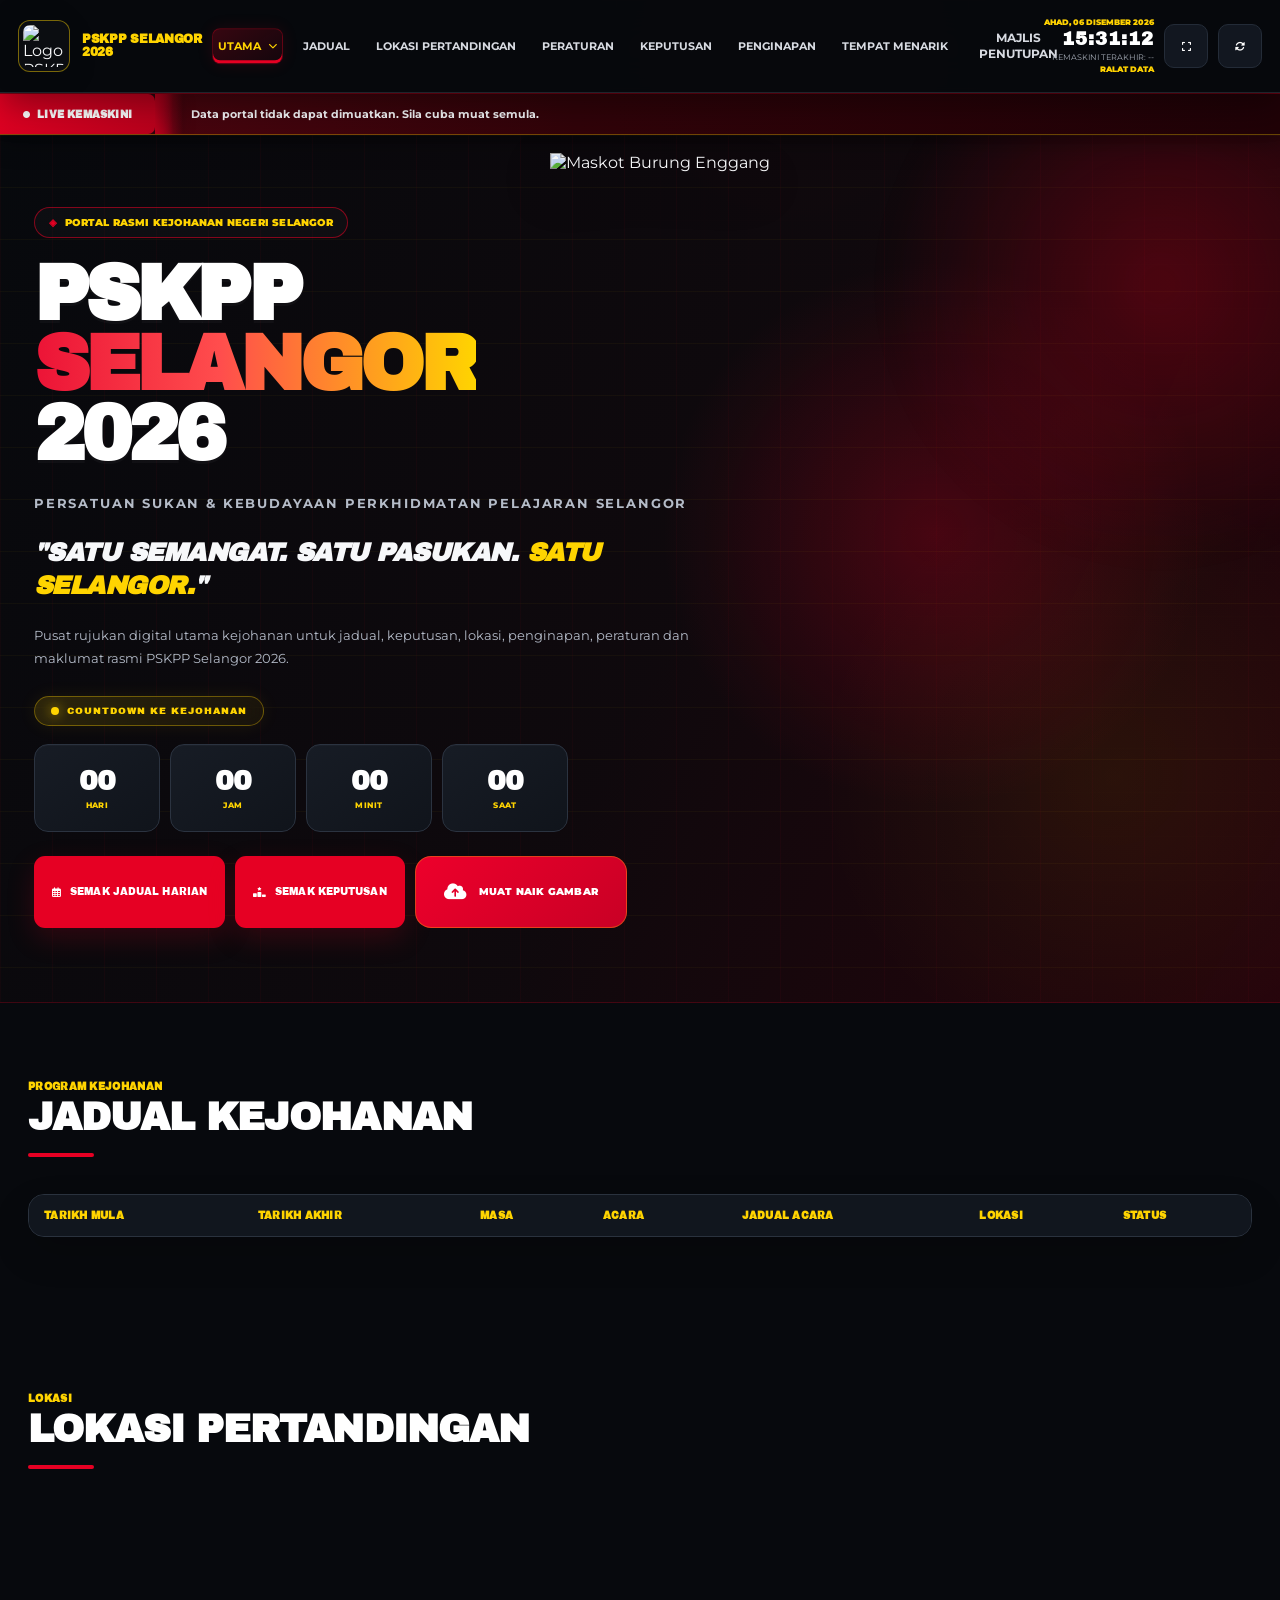
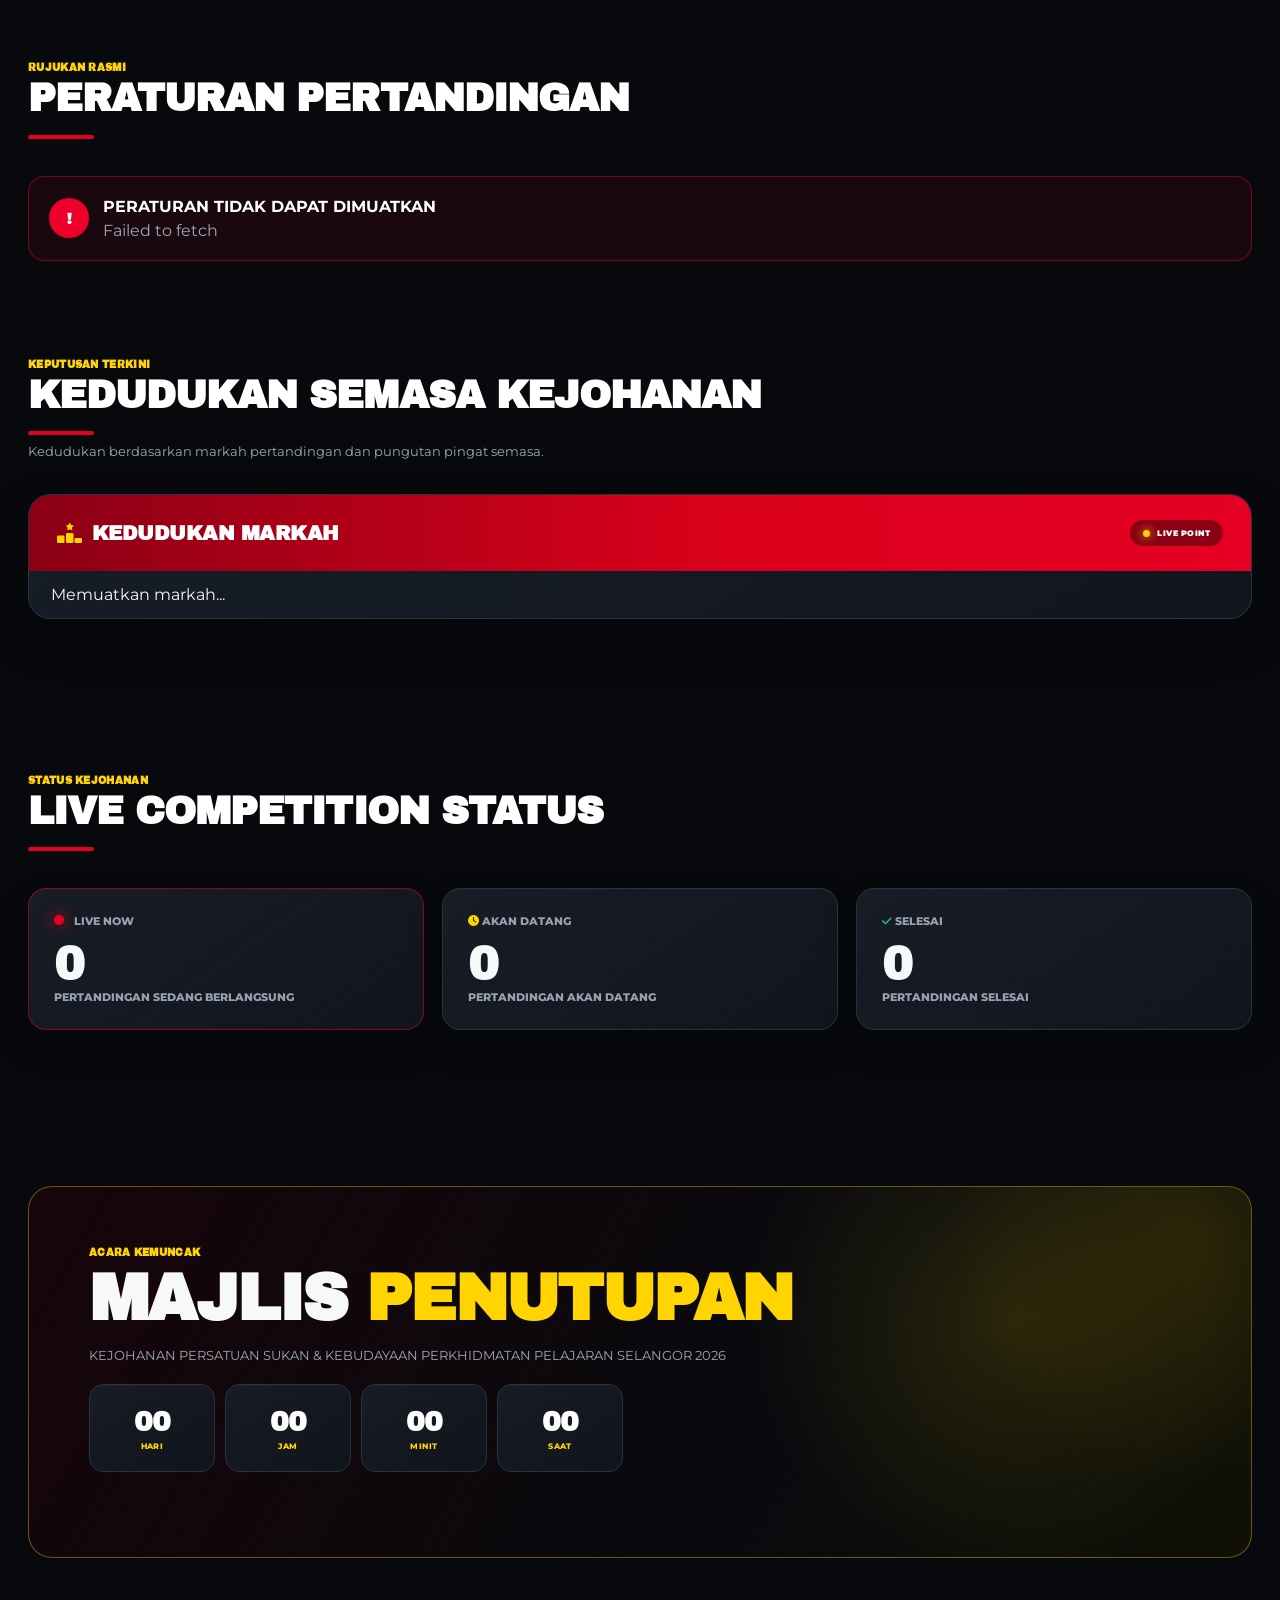
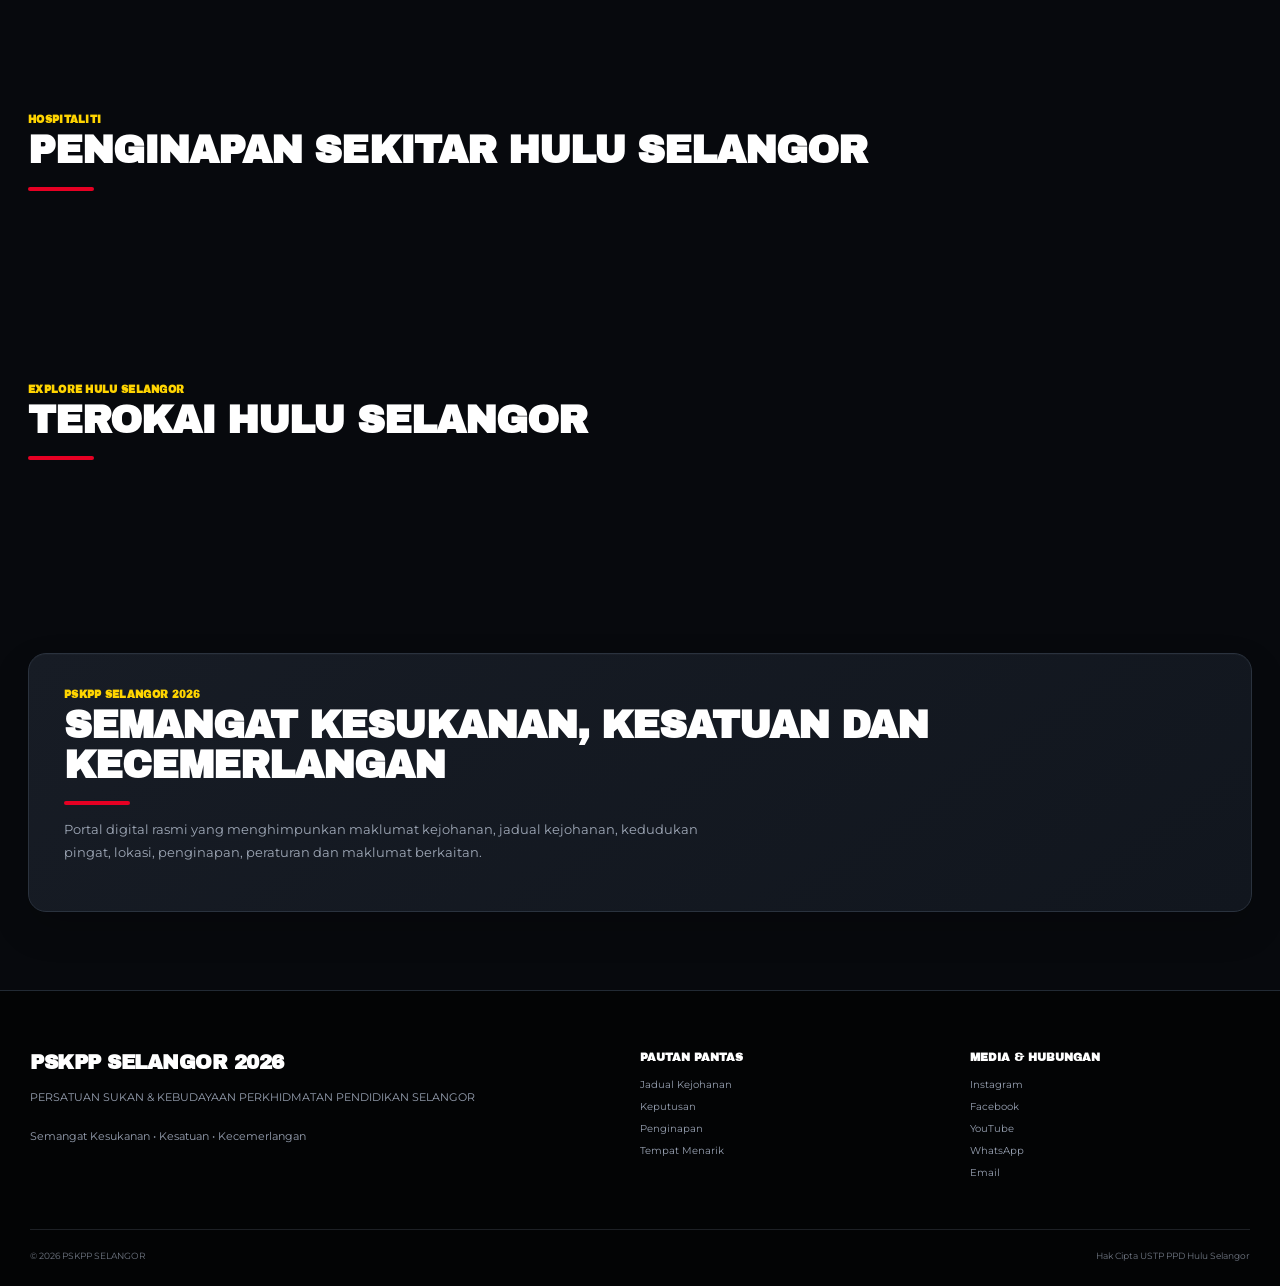
==== commit 2ad165ec: "Update index.html" ====
--- a/index.html
+++ b/index.html
@@ -687,41 +687,6 @@
 
   </div>
 
-
-  <!-- =================================================
-       PEMISAH
-  ================================================== -->
-
-  <div class="result-divider">
-
-    <span></span>
-
-    KEDUDUKAN PINGAT
-
-    <span></span>
-
-  </div>
-
-
-  <!-- =================================================
-       KEDUDUKAN PINGAT
-  ================================================== -->
-
-  <div class="medal-wrapper">
-
-    <div class="medal-header">
-
-      <h3>
-        <i class="fa-solid fa-medal"></i>
-        KEDUDUKAN PINGAT
-      </h3>
-
-      <div class="medal-live">
-        LIVE DATA
-      </div>
-
-    </div>
-
  </section>
 
 <!-- =====================================================
